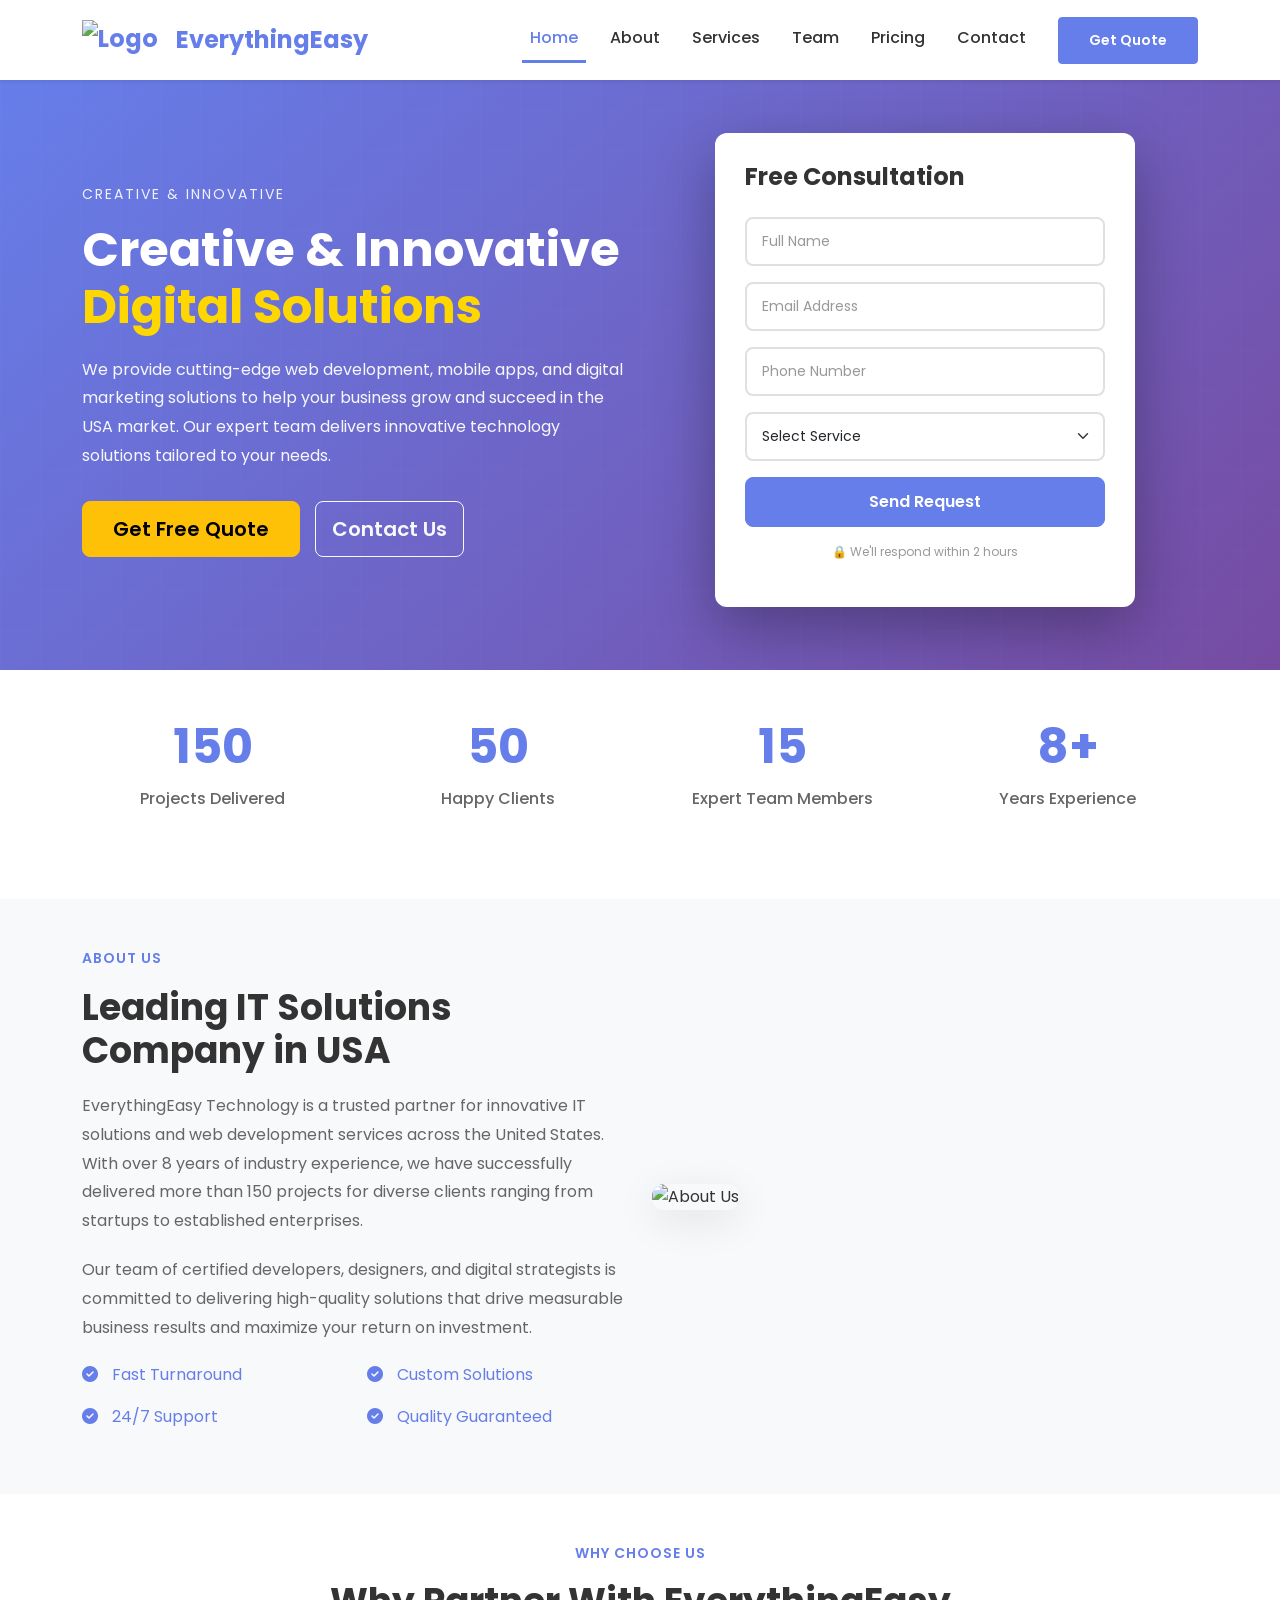
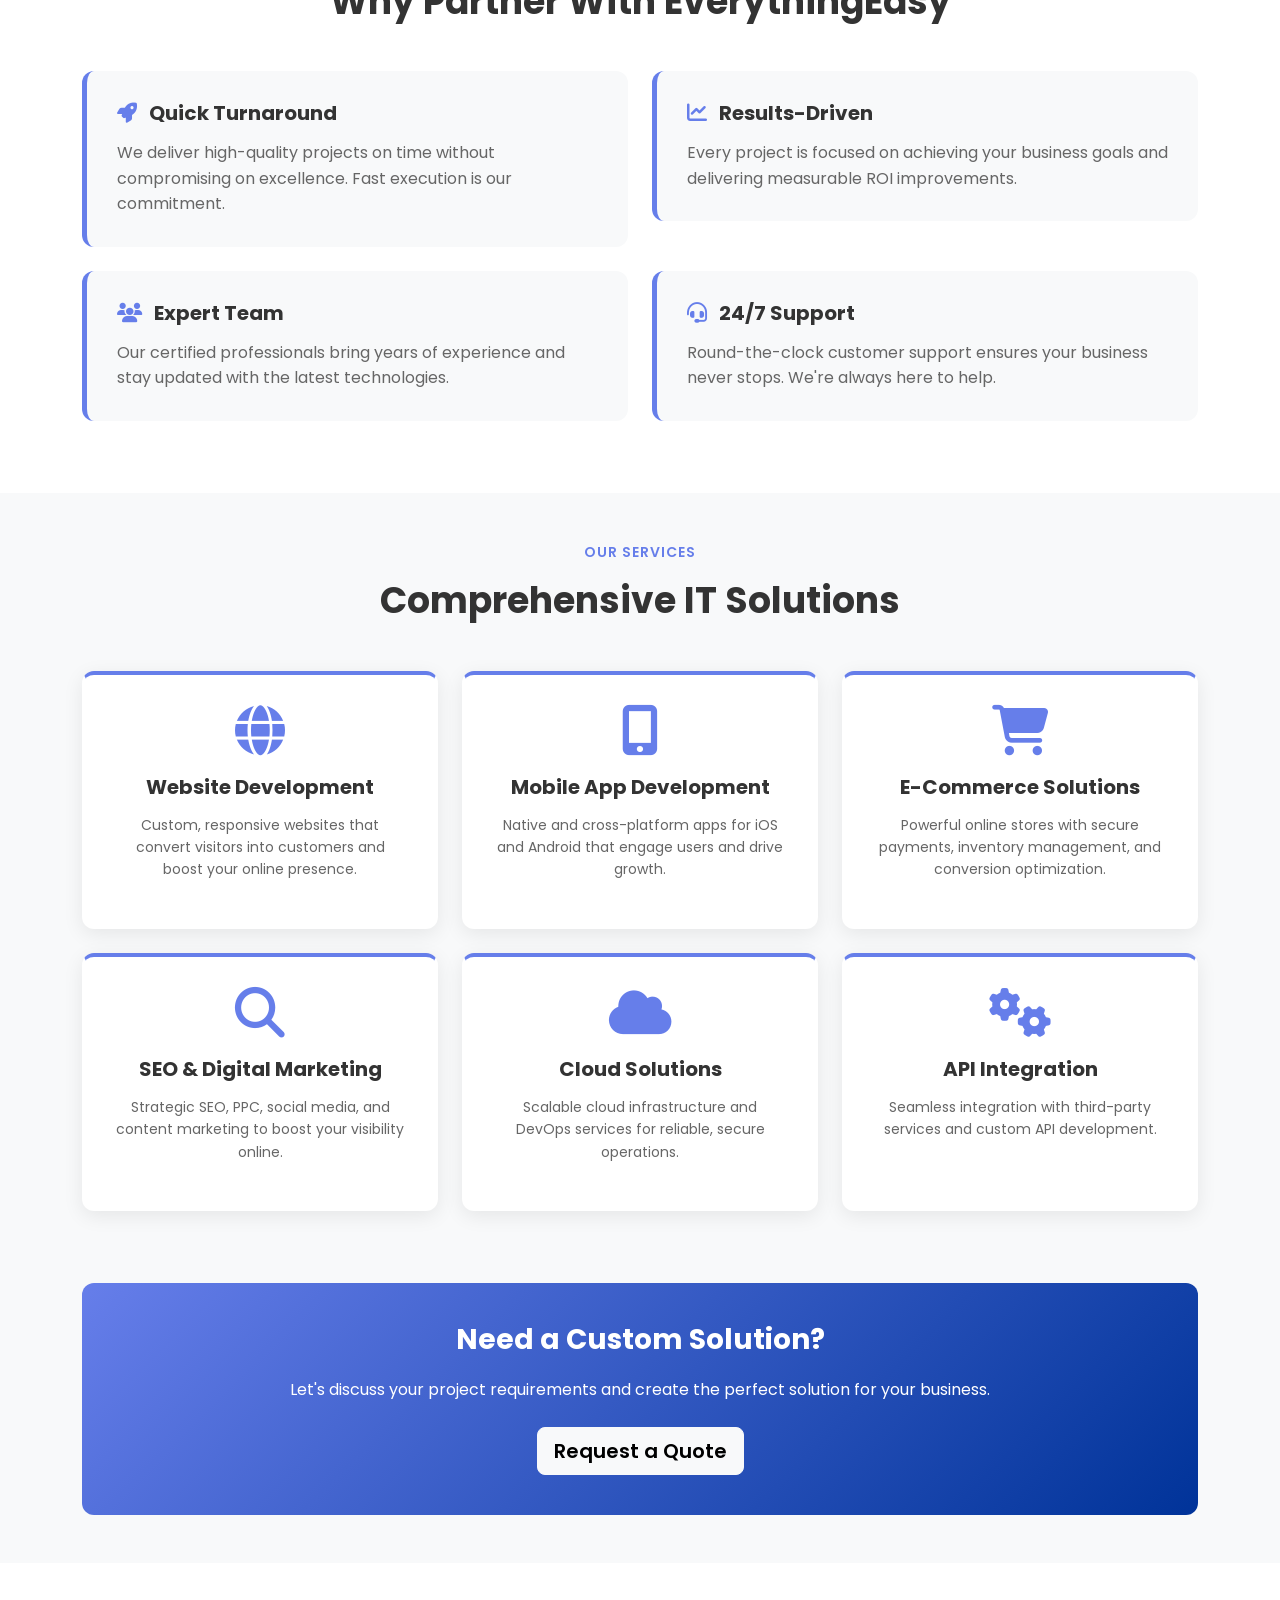
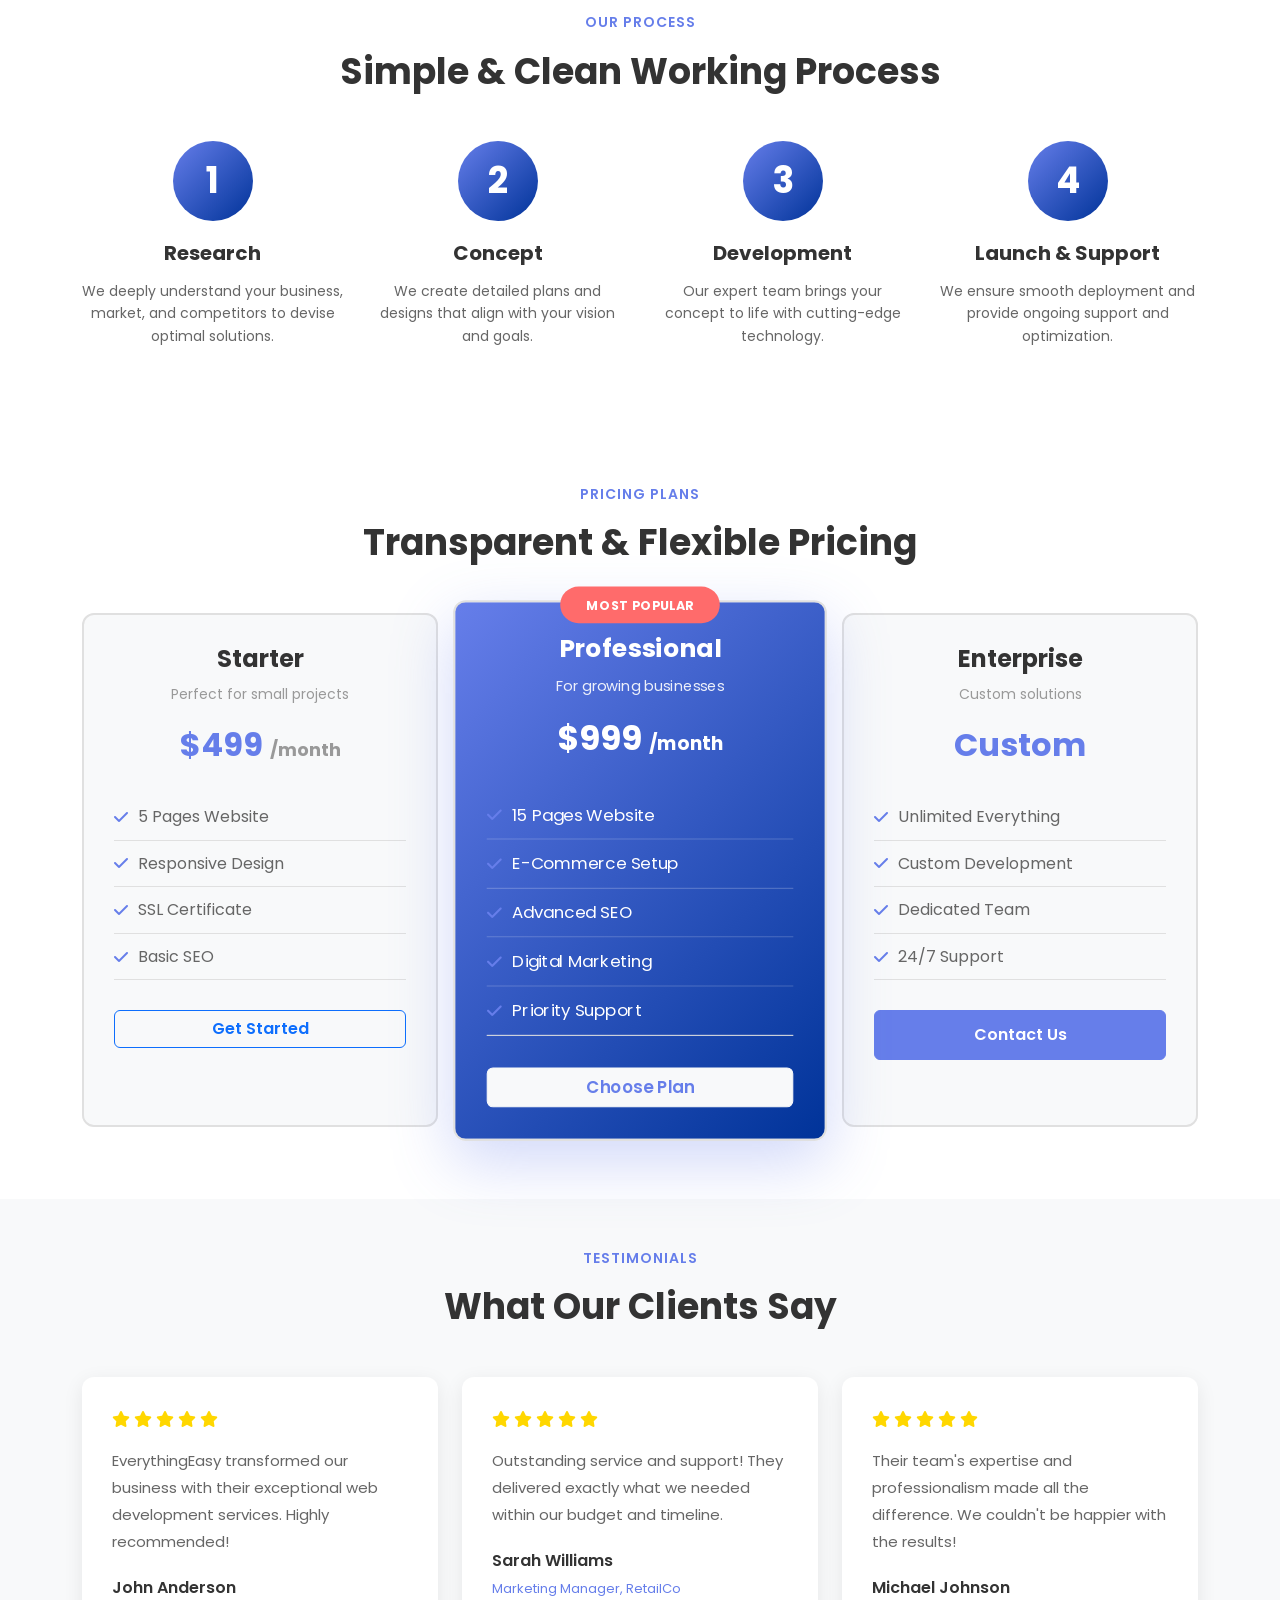
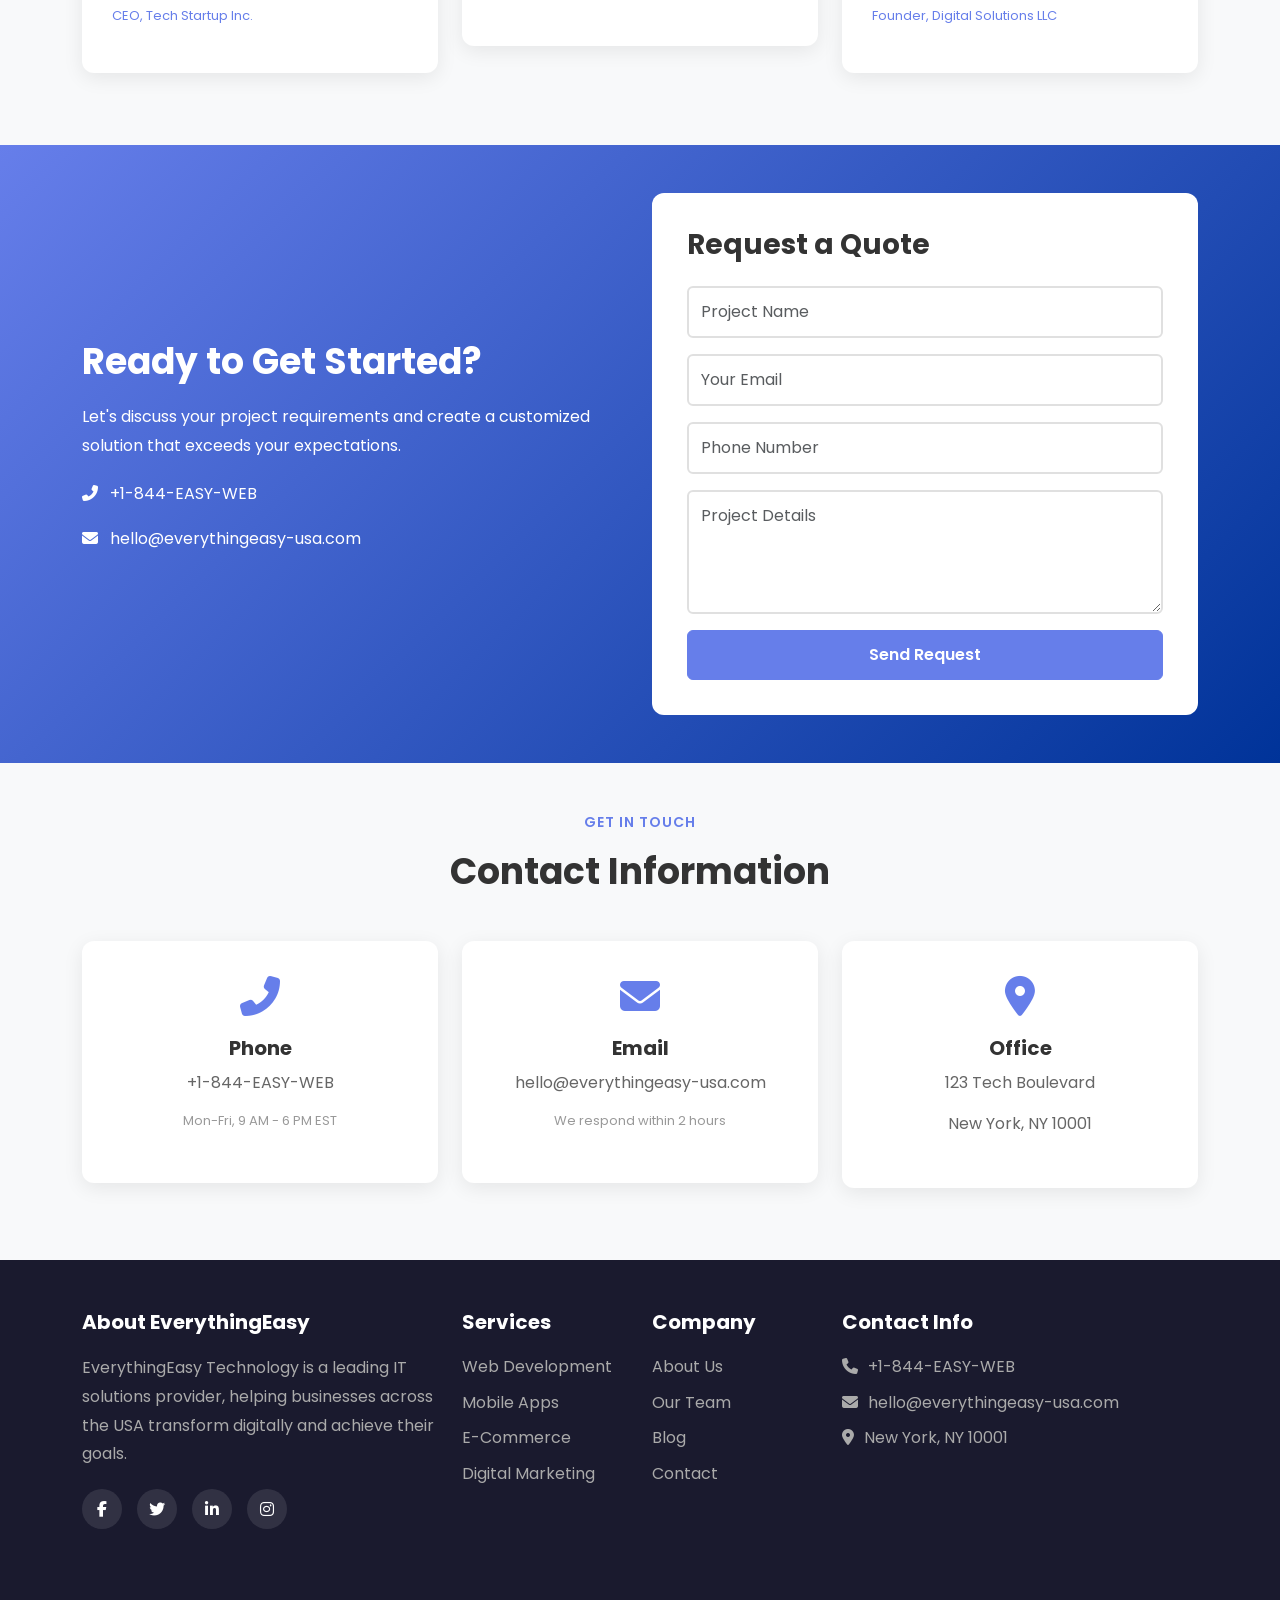
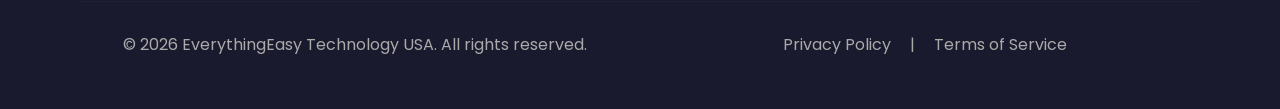
==== index.html @ b7b468cf "first" ====
<!doctype html>
<html lang="en">
  <head>
    <meta charset="UTF-8" />
    <meta
      name="viewport"
      content="width=device-width, initial-scale=1.0, maximum-scale=5.0, user-scalable=yes"
    />
    <meta name="mobile-web-app-capable" content="yes" />
    <meta name="apple-mobile-web-app-capable" content="yes" />
    <meta name="apple-mobile-web-app-status-bar-style" content="default" />
    <meta name="theme-color" content="#667eea" />
    <title>EverythingEasy - Professional IT Solutions USA</title>
    <link
      href="https://cdnjs.cloudflare.com/ajax/libs/bootstrap/5.3.2/css/bootstrap.min.css"
      rel="stylesheet"
    />
    <link
      href="https://cdnjs.cloudflare.com/ajax/libs/font-awesome/6.4.0/css/all.min.css"
      rel="stylesheet"
    />
    <link
      href="https://fonts.googleapis.com/css2?family=Poppins:wght@300;400;600;700&display=swap"
      rel="stylesheet"
    />
    <link href="css/style.css" rel="stylesheet" />

    <!-- SEO Meta Tags -->
    <meta http-equiv="X-UA-Compatible" content="IE=edge" />
    <meta
      name="description"
      content="EverythingEasy Technology - Professional IT solutions and web development company in USA. Custom websites, mobile apps, e-commerce, and digital marketing services."
    />
    <meta
      name="keywords"
      content="web development USA, IT solutions, website design, digital marketing, ecommerce, mobile app development, software development"
    />
    <meta name="author" content="EverythingEasy Technology USA" />
    <meta name="robots" content="index, follow" />
    <meta name="googlebot" content="index, follow" />
    <link rel="canonical" href="https://everythingeasy-usa.com/" />

    <!-- Favicon -->
    <link
      rel="icon"
      type="image/png"
      href="../everything-easy/images/logo.jpg"
    />
    <link rel="apple-touch-icon" sizes="180x180" href="apple-touch-icon.png" />
    <link rel="manifest" href="site.webmanifest" />
    <meta name="theme-color" content="#667eea" />

    <!-- Open Graph -->
    <meta
      property="og:title"
      content="EverythingEasy – Web Development & IT Solutions Company USA"
    />
    <meta
      property="og:description"
      content="We help US businesses grow with modern websites, mobile apps, and digital marketing services."
    />
    <meta property="og:image" content="../everything-easy/images/logo.jpg" />
    <meta property="og:url" content="https://everythingeasy-usa.com/" />
    <meta property="og:type" content="website" />
    <meta property="og:site_name" content="EverythingEasy USA" />

    <!-- Schema Markup -->
    <script type="application/ld+json">
      {
        "@context": "https://schema.org",
        "@type": "LocalBusiness",
        "name": "EverythingEasy Technology USA",
        "url": "https://everythingeasy-usa.com",
        "telephone": "+1-844-EASY-WEB",
        "address": {
          "@type": "PostalAddress",
          "streetAddress": "123 Tech Boulevard",
          "addressLocality": "New York",
          "addressRegion": "NY",
          "postalCode": "10001",
          "addressCountry": "US"
        }
      }
    </script>

    <style>
      /* Enhanced animations and transitions */
      @keyframes fadeInUp {
        from {
          opacity: 0;
          transform: translateY(30px);
        }
        to {
          opacity: 1;
          transform: translateY(0);
        }
      }

      @keyframes countUp {
        from {
          opacity: 0;
        }
        to {
          opacity: 1;
        }
      }

      .fade-in-up {
        animation: fadeInUp 0.6s ease-out forwards;
      }

      .counter-animate {
        display: inline-block;
        animation: countUp 2s ease-out forwards;
      }

      .service-card:hover {
        transform: translateY(-10px);
        box-shadow: 0 20px 50px rgba(102, 126, 234, 0.2) !important;
      }

      .pricing-card:hover {
        transform: translateY(-10px);
      }

      .team-card:hover img {
        transform: scale(1.05);
      }

      /* Form Styles */
      .consultation-form {
        background: white;
        border-radius: 12px;
        padding: 30px;
        box-shadow: 0 20px 60px rgba(0, 0, 0, 0.3);
        color: #333;
        max-width: 420px;
        width: 100%;
        margin: 0 auto;
      }

      .consultation-form h3 {
        font-weight: 700;
        margin-bottom: 25px;
        font-size: 24px;
        color: #333;
      }

      .consultation-form .form-control,
      .consultation-form .form-select {
        border: 2px solid #e0e0e0;
        padding: 12px 15px;
        font-size: 14px;
        border-radius: 8px;
        transition: all 0.3s ease;
      }

      .consultation-form .form-control:focus,
      .consultation-form .form-select:focus {
        border-color: #667eea;
        box-shadow: 0 0 0 0.2rem rgba(102, 126, 234, 0.15);
      }

      .btn-primary {
        background-color: #667eea !important;
        border-color: #667eea !important;
        color: white !important;
      }

      .btn-primary:hover {
        background-color: #5568d3 !important;
        border-color: #5568d3 !important;
      }

      .navbar-brand.text-primary {
        color: #667eea !important;
      }

      .text-primary {
        color: #667eea !important;
      }

      .consultation-form .form-control::placeholder {
        color: #999;
      }

      .consultation-form button {
        padding: 12px 20px;
        font-weight: 600;
        border-radius: 8px;
        transition: all 0.3s ease;
      }

      .consultation-form button:hover {
        transform: translateY(-2px);
        box-shadow: 0 5px 15px rgba(102, 126, 234, 0.3);
      }

      .consultation-form .form-note {
        text-align: center;
        color: #999;
        font-size: 12px;
        margin-top: 15px;
      }

      /* Mobile responsiveness improvements */
      @media (max-width: 991px) {
        .consultation-form {
          max-width: 100%;
          margin-top: 30px;
        }

        .hero-title {
          font-size: 40px !important;
        }
      }

      @media (max-width: 768px) {
        .hero-wrapper {
          grid-template-columns: 1fr !important;
        }

        .consultation-form {
          padding: 25px;
          margin-top: 30px;
          max-width: 100%;
        }

        .consultation-form h3 {
          font-size: 20px;
          margin-bottom: 20px;
        }

        .hero-title {
          font-size: 32px !important;
        }

        .hero-form-card {
          margin-top: 30px;
        }

        .pricing-popular {
          transform: scale(1) !important;
        }
      }

      @media (max-width: 576px) {
        .consultation-form {
          padding: 20px;
          margin-top: 20px;
          max-width: 100%;
        }

        .consultation-form h3 {
          font-size: 18px;
          margin-bottom: 15px;
        }

        .consultation-form .form-control,
        .consultation-form .form-select {
          padding: 10px 12px;
          font-size: 13px;
        }

        .consultation-form button {
          padding: 10px 15px;
          font-size: 13px;
        }

        .hero-title {
          font-size: 24px !important;
        }

        .stat-item h3 {
          font-size: 32px !important;
        }

        .btn {
          font-size: 13px !important;
          padding: 8px 16px !important;
        }

        .service-card,
        .team-card,
        .testimonial-card {
          margin-bottom: 20px;
        }
      }
    </style>
  </head>

  <body>
    <!-- Navigation -->
    <nav
      class="navbar navbar-expand-lg navbar-light bg-white shadow-sm fixed-top"
      style="backdrop-filter: blur(10px)"
    >
      <div class="container">
        <a
          class="navbar-brand fw-bold text-primary d-flex align-items-center"
          href="/"
        >
          <img
            src="../everything-easy/images/logo.webp"
            alt="Logo"
            style="height: 40px; margin-right: 10px"
          />
          <span>EverythingEasy</span>
        </a>
        <button
          class="navbar-toggler"
          type="button"
          data-bs-toggle="collapse"
          data-bs-target="#navbarNav"
        >
          <span class="navbar-toggler-icon"></span>
        </button>
        <div class="collapse navbar-collapse" id="navbarNav">
          <ul class="navbar-nav ms-auto">
            <li class="nav-item">
              <a class="nav-link active" href="#home">Home</a>
            </li>
            <li class="nav-item">
              <a class="nav-link" href="#about">About</a>
            </li>
            <li class="nav-item">
              <a class="nav-link" href="#services">Services</a>
            </li>
            <li class="nav-item"><a class="nav-link" href="#team">Team</a></li>
            <li class="nav-item">
              <a class="nav-link" href="#pricing">Pricing</a>
            </li>
            <li class="nav-item">
              <a class="nav-link" href="#contact">Contact</a>
            </li>
            <li class="nav-item">
              <a class="btn btn-primary btn-sm ms-3" href="#quote">Get Quote</a>
            </li>
          </ul>
        </div>
      </div>
    </nav>

    <main style="margin-top: 70px">
      <!-- Hero Section -->
      <section
        id="home"
        class="py-5"
        style="
          background: linear-gradient(135deg, #667eea 0%, #764ba2 100%);
          color: white;
          min-height: 600px;
          display: flex;
          align-items: center;
          position: relative;
          overflow: hidden;
        "
      >
        <div
          style="
            position: absolute;
            top: 0;
            left: 0;
            width: 100%;
            height: 100%;
            background: url(&quot;data:image/svg+xml,<svg xmlns=%22http://www.w3.org/2000/svg%22 viewBox=%220 0 1200 600%22><defs><pattern id=%22grid%22 width=%2240%22 height=%2240%22 patternUnits=%22userSpaceOnUse%22><path d=%22M 40 0 L 0 0 0 40%22 fill=%22none%22 stroke=%22rgba(255,255,255,0.05)%22 stroke-width=%221%22/></pattern></defs><rect width=%221200%22 height=%22600%22 fill=%22url(%23grid)%22/></svg>&quot;);
            opacity: 0.5;
          "
        ></div>

        <div class="container" style="position: relative; z-index: 2">
          <div class="row align-items-center">
            <div class="col-lg-6 mb-4 mb-lg-0">
              <p
                style="
                  font-size: 14px;
                  text-transform: uppercase;
                  letter-spacing: 2px;
                  margin-bottom: 15px;
                  opacity: 0.9;
                "
              >
                Creative & Innovative
              </p>
              <h1
                style="
                  font-size: 48px;
                  font-weight: 700;
                  line-height: 1.2;
                  margin-bottom: 20px;
                "
              >
                Creative & Innovative
                <span style="color: #ffd700; display: block"
                  >Digital Solutions</span
                >
              </h1>
              <p
                style="
                  font-size: 16px;
                  line-height: 1.8;
                  margin-bottom: 30px;
                  opacity: 0.95;
                "
              >
                We provide cutting-edge web development, mobile apps, and
                digital marketing solutions to help your business grow and
                succeed in the USA market. Our expert team delivers innovative
                technology solutions tailored to your needs.
              </p>
              <div style="display: flex; gap: 15px; flex-wrap: wrap">
                <button class="btn btn-warning btn-lg" style="font-weight: 600">
                  Get Free Quote
                </button>
                <button
                  class="btn btn-outline-light btn-lg"
                  style="font-weight: 600"
                >
                  Contact Us
                </button>
              </div>
            </div>
            <div class="col-lg-6">
              <div class="consultation-form">
                <h3>Free Consultation</h3>
                <form id="heroQuoteForm">
                  <input
                    type="text"
                    placeholder="Full Name"
                    class="form-control mb-3"
                    required
                  />
                  <input
                    type="email"
                    placeholder="Email Address"
                    class="form-control mb-3"
                    required
                  />
                  <input
                    type="tel"
                    placeholder="Phone Number"
                    class="form-control mb-3"
                  />
                  <select class="form-select mb-3" required>
                    <option value="">Select Service</option>
                    <option value="web">Website Development</option>
                    <option value="app">Mobile App</option>
                    <option value="ecom">E-Commerce</option>
                    <option value="marketing">Digital Marketing</option>
                    <option value="other">Other</option>
                  </select>
                  <button type="submit" class="btn btn-primary w-100">
                    Send Request
                  </button>
                </form>
                <p class="form-note">🔒 We'll respond within 2 hours</p>
              </div>
            </div>
          </div>
        </div>
      </section>

      <!-- Stats Section -->
      <section
        class="py-5"
        style="background: white; box-shadow: 0 -10px 30px rgba(0, 0, 0, 0.05)"
      >
        <div class="container">
          <div class="row text-center">
            <div class="col-md-3 col-sm-6 mb-4">
              <h2
                class="counter"
                style="
                  font-size: 48px;
                  font-weight: 700;
                  color: #667eea;
                  margin-bottom: 10px;
                "
                data-target="150"
              >
                0
              </h2>
              <p style="color: #666; font-size: 16px; font-weight: 500">
                Projects Delivered
              </p>
            </div>
            <div class="col-md-3 col-sm-6 mb-4">
              <h2
                class="counter"
                style="
                  font-size: 48px;
                  font-weight: 700;
                  color: #667eea;
                  margin-bottom: 10px;
                "
                data-target="50"
              >
                0
              </h2>
              <p style="color: #666; font-size: 16px; font-weight: 500">
                Happy Clients
              </p>
            </div>
            <div class="col-md-3 col-sm-6 mb-4">
              <h2
                class="counter"
                style="
                  font-size: 48px;
                  font-weight: 700;
                  color: #667eea;
                  margin-bottom: 10px;
                "
                data-target="15"
              >
                0
              </h2>
              <p style="color: #666; font-size: 16px; font-weight: 500">
                Expert Team Members
              </p>
            </div>
            <div class="col-md-3 col-sm-6 mb-4">
              <h2
                style="
                  font-size: 48px;
                  font-weight: 700;
                  color: #667eea;
                  margin-bottom: 10px;
                "
              >
                8+
              </h2>
              <p style="color: #666; font-size: 16px; font-weight: 500">
                Years Experience
              </p>
            </div>
          </div>
        </div>
      </section>

      <!-- About Section -->
      <section id="about" class="py-5" style="background: #f8f9fa">
        <div class="container">
          <div class="row align-items-center">
            <div class="col-lg-6 mb-4 mb-lg-0">
              <p
                style="
                  color: #667eea;
                  font-weight: 600;
                  font-size: 14px;
                  text-transform: uppercase;
                  letter-spacing: 1px;
                "
              >
                About Us
              </p>
              <h2
                style="
                  font-size: 36px;
                  font-weight: 700;
                  margin-bottom: 20px;
                  color: #333;
                "
              >
                Leading IT Solutions Company in USA
              </h2>
              <p
                style="
                  color: #666;
                  font-size: 16px;
                  line-height: 1.8;
                  margin-bottom: 20px;
                "
              >
                EverythingEasy Technology is a trusted partner for innovative IT
                solutions and web development services across the United States.
                With over 8 years of industry experience, we have successfully
                delivered more than 150 projects for diverse clients ranging
                from startups to established enterprises.
              </p>
              <p
                style="
                  color: #666;
                  font-size: 16px;
                  line-height: 1.8;
                  margin-bottom: 20px;
                "
              >
                Our team of certified developers, designers, and digital
                strategists is committed to delivering high-quality solutions
                that drive measurable business results and maximize your return
                on investment.
              </p>
              <div class="row">
                <div class="col-sm-6 mb-3">
                  <p style="color: #667eea; margin-bottom: 0">
                    <i
                      class="fas fa-check-circle"
                      style="margin-right: 10px"
                    ></i>
                    Fast Turnaround
                  </p>
                </div>
                <div class="col-sm-6 mb-3">
                  <p style="color: #667eea; margin-bottom: 0">
                    <i
                      class="fas fa-check-circle"
                      style="margin-right: 10px"
                    ></i>
                    Custom Solutions
                  </p>
                </div>
                <div class="col-sm-6 mb-3">
                  <p style="color: #667eea; margin-bottom: 0">
                    <i
                      class="fas fa-check-circle"
                      style="margin-right: 10px"
                    ></i>
                    24/7 Support
                  </p>
                </div>
                <div class="col-sm-6 mb-3">
                  <p style="color: #667eea; margin-bottom: 0">
                    <i
                      class="fas fa-check-circle"
                      style="margin-right: 10px"
                    ></i>
                    Quality Guaranteed
                  </p>
                </div>
              </div>
            </div>
            <div class="col-lg-6">
              <img
                src="../everything-easy/images/website_development.webp"
                alt="About Us"
                style="
                  width: 100%;
                  border-radius: 12px;
                  box-shadow: 0 10px 40px rgba(0, 0, 0, 0.1);
                "
              />
            </div>
          </div>
        </div>
      </section>

      <!-- Why Choose Us -->
      <section class="py-5" style="background: white">
        <div class="container">
          <div class="text-center mb-5">
            <p
              style="
                color: #667eea;
                font-weight: 600;
                font-size: 14px;
                text-transform: uppercase;
                letter-spacing: 1px;
              "
            >
              Why Choose Us
            </p>
            <h2 style="font-size: 36px; font-weight: 700; color: #333">
              Why Partner With EverythingEasy
            </h2>
          </div>
          <div class="row">
            <div class="col-md-6 mb-4">
              <div
                style="
                  padding: 30px;
                  background: #f8f9fa;
                  border-radius: 12px;
                  border-left: 5px solid #667eea;
                "
              >
                <h5 style="font-weight: 700; color: #333; margin-bottom: 15px">
                  <i
                    class="fas fa-rocket"
                    style="color: #667eea; margin-right: 12px"
                  ></i
                  >Quick Turnaround
                </h5>
                <p style="color: #666; margin-bottom: 0">
                  We deliver high-quality projects on time without compromising
                  on excellence. Fast execution is our commitment.
                </p>
              </div>
            </div>
            <div class="col-md-6 mb-4">
              <div
                style="
                  padding: 30px;
                  background: #f8f9fa;
                  border-radius: 12px;
                  border-left: 5px solid #667eea;
                "
              >
                <h5 style="font-weight: 700; color: #333; margin-bottom: 15px">
                  <i
                    class="fas fa-chart-line"
                    style="color: #667eea; margin-right: 12px"
                  ></i
                  >Results-Driven
                </h5>
                <p style="color: #666; margin-bottom: 0">
                  Every project is focused on achieving your business goals and
                  delivering measurable ROI improvements.
                </p>
              </div>
            </div>
            <div class="col-md-6 mb-4">
              <div
                style="
                  padding: 30px;
                  background: #f8f9fa;
                  border-radius: 12px;
                  border-left: 5px solid #667eea;
                "
              >
                <h5 style="font-weight: 700; color: #333; margin-bottom: 15px">
                  <i
                    class="fas fa-users"
                    style="color: #667eea; margin-right: 12px"
                  ></i
                  >Expert Team
                </h5>
                <p style="color: #666; margin-bottom: 0">
                  Our certified professionals bring years of experience and stay
                  updated with the latest technologies.
                </p>
              </div>
            </div>
            <div class="col-md-6 mb-4">
              <div
                style="
                  padding: 30px;
                  background: #f8f9fa;
                  border-radius: 12px;
                  border-left: 5px solid #667eea;
                "
              >
                <h5 style="font-weight: 700; color: #333; margin-bottom: 15px">
                  <i
                    class="fas fa-headset"
                    style="color: #667eea; margin-right: 12px"
                  ></i
                  >24/7 Support
                </h5>
                <p style="color: #666; margin-bottom: 0">
                  Round-the-clock customer support ensures your business never
                  stops. We're always here to help.
                </p>
              </div>
            </div>
          </div>
        </div>
      </section>

      <!-- Services Section -->
      <section id="services" class="py-5" style="background: #f8f9fa">
        <div class="container">
          <div class="text-center mb-5">
            <p
              style="
                color: #667eea;
                font-weight: 600;
                font-size: 14px;
                text-transform: uppercase;
                letter-spacing: 1px;
              "
            >
              Our Services
            </p>
            <h2 style="font-size: 36px; font-weight: 700; color: #333">
              Comprehensive IT Solutions
            </h2>
          </div>
          <div class="row">
            <div class="col-lg-4 col-md-6 mb-4">
              <div
                class="service-card"
                style="
                  background: white;
                  padding: 30px;
                  border-radius: 12px;
                  text-align: center;
                  box-shadow: 0 5px 20px rgba(0, 0, 0, 0.08);
                  border-top: 4px solid #667eea;
                  transition: all 0.3s;
                "
              >
                <i
                  class="fas fa-globe"
                  style="
                    font-size: 50px;
                    color: #667eea;
                    margin-bottom: 20px;
                    display: block;
                  "
                ></i>
                <h5 style="font-weight: 700; color: #333; margin-bottom: 15px">
                  Website Development
                </h5>
                <p style="color: #666; font-size: 14px">
                  Custom, responsive websites that convert visitors into
                  customers and boost your online presence.
                </p>
              </div>
            </div>
            <div class="col-lg-4 col-md-6 mb-4">
              <div
                class="service-card"
                style="
                  background: white;
                  padding: 30px;
                  border-radius: 12px;
                  text-align: center;
                  box-shadow: 0 5px 20px rgba(0, 0, 0, 0.08);
                  border-top: 4px solid #667eea;
                  transition: all 0.3s;
                "
              >
                <i
                  class="fas fa-mobile-alt"
                  style="
                    font-size: 50px;
                    color: #667eea;
                    margin-bottom: 20px;
                    display: block;
                  "
                ></i>
                <h5 style="font-weight: 700; color: #333; margin-bottom: 15px">
                  Mobile App Development
                </h5>
                <p style="color: #666; font-size: 14px">
                  Native and cross-platform apps for iOS and Android that engage
                  users and drive growth.
                </p>
              </div>
            </div>
            <div class="col-lg-4 col-md-6 mb-4">
              <div
                class="service-card"
                style="
                  background: white;
                  padding: 30px;
                  border-radius: 12px;
                  text-align: center;
                  box-shadow: 0 5px 20px rgba(0, 0, 0, 0.08);
                  border-top: 4px solid #667eea;
                  transition: all 0.3s;
                "
              >
                <i
                  class="fas fa-shopping-cart"
                  style="
                    font-size: 50px;
                    color: #667eea;
                    margin-bottom: 20px;
                    display: block;
                  "
                ></i>
                <h5 style="font-weight: 700; color: #333; margin-bottom: 15px">
                  E-Commerce Solutions
                </h5>
                <p style="color: #666; font-size: 14px">
                  Powerful online stores with secure payments, inventory
                  management, and conversion optimization.
                </p>
              </div>
            </div>
            <div class="col-lg-4 col-md-6 mb-4">
              <div
                class="service-card"
                style="
                  background: white;
                  padding: 30px;
                  border-radius: 12px;
                  text-align: center;
                  box-shadow: 0 5px 20px rgba(0, 0, 0, 0.08);
                  border-top: 4px solid #667eea;
                  transition: all 0.3s;
                "
              >
                <i
                  class="fas fa-search"
                  style="
                    font-size: 50px;
                    color: #667eea;
                    margin-bottom: 20px;
                    display: block;
                  "
                ></i>
                <h5 style="font-weight: 700; color: #333; margin-bottom: 15px">
                  SEO & Digital Marketing
                </h5>
                <p style="color: #666; font-size: 14px">
                  Strategic SEO, PPC, social media, and content marketing to
                  boost your visibility online.
                </p>
              </div>
            </div>
            <div class="col-lg-4 col-md-6 mb-4">
              <div
                class="service-card"
                style="
                  background: white;
                  padding: 30px;
                  border-radius: 12px;
                  text-align: center;
                  box-shadow: 0 5px 20px rgba(0, 0, 0, 0.08);
                  border-top: 4px solid #667eea;
                  transition: all 0.3s;
                "
              >
                <i
                  class="fas fa-cloud"
                  style="
                    font-size: 50px;
                    color: #667eea;
                    margin-bottom: 20px;
                    display: block;
                  "
                ></i>
                <h5 style="font-weight: 700; color: #333; margin-bottom: 15px">
                  Cloud Solutions
                </h5>
                <p style="color: #666; font-size: 14px">
                  Scalable cloud infrastructure and DevOps services for
                  reliable, secure operations.
                </p>
              </div>
            </div>
            <div class="col-lg-4 col-md-6 mb-4">
              <div
                class="service-card"
                style="
                  background: white;
                  padding: 30px;
                  border-radius: 12px;
                  text-align: center;
                  box-shadow: 0 5px 20px rgba(0, 0, 0, 0.08);
                  border-top: 4px solid #667eea;
                  transition: all 0.3s;
                "
              >
                <i
                  class="fas fa-cogs"
                  style="
                    font-size: 50px;
                    color: #667eea;
                    margin-bottom: 20px;
                    display: block;
                  "
                ></i>
                <h5 style="font-weight: 700; color: #333; margin-bottom: 15px">
                  API Integration
                </h5>
                <p style="color: #666; font-size: 14px">
                  Seamless integration with third-party services and custom API
                  development.
                </p>
              </div>
            </div>
          </div>

          <!-- CTA Box -->
          <div class="text-center mt-5">
            <div
              style="
                background: linear-gradient(135deg, #667eea 0%, #003399 100%);
                color: white;
                padding: 40px;
                border-radius: 12px;
              "
            >
              <h3 style="font-weight: 700; margin-bottom: 20px">
                Need a Custom Solution?
              </h3>
              <p style="font-size: 16px; margin-bottom: 25px">
                Let's discuss your project requirements and create the perfect
                solution for your business.
              </p>
              <a
                href="#quote"
                class="btn btn-light btn-lg"
                style="font-weight: 600"
                >Request a Quote</a
              >
            </div>
          </div>
        </div>
      </section>

      <!-- Process Section -->
      <section class="py-5" style="background: white">
        <div class="container">
          <div class="text-center mb-5">
            <p
              style="
                color: #667eea;
                font-weight: 600;
                font-size: 14px;
                text-transform: uppercase;
                letter-spacing: 1px;
              "
            >
              Our Process
            </p>
            <h2 style="font-size: 36px; font-weight: 700; color: #333">
              Simple & Clean Working Process
            </h2>
          </div>
          <div class="row">
            <div class="col-lg-3 col-md-6 mb-4">
              <div style="text-align: center">
                <div
                  style="
                    width: 80px;
                    height: 80px;
                    background: linear-gradient(
                      135deg,
                      #667eea 0%,
                      #003399 100%
                    );
                    color: white;
                    font-size: 36px;
                    font-weight: 700;
                    display: flex;
                    align-items: center;
                    justify-content: center;
                    border-radius: 50%;
                    margin: 0 auto 20px;
                  "
                >
                  1
                </div>
                <h5 style="font-weight: 700; color: #333; margin-bottom: 15px">
                  Research
                </h5>
                <p style="color: #666; font-size: 14px">
                  We deeply understand your business, market, and competitors to
                  devise optimal solutions.
                </p>
              </div>
            </div>
            <div class="col-lg-3 col-md-6 mb-4">
              <div style="text-align: center">
                <div
                  style="
                    width: 80px;
                    height: 80px;
                    background: linear-gradient(
                      135deg,
                      #667eea 0%,
                      #003399 100%
                    );
                    color: white;
                    font-size: 36px;
                    font-weight: 700;
                    display: flex;
                    align-items: center;
                    justify-content: center;
                    border-radius: 50%;
                    margin: 0 auto 20px;
                  "
                >
                  2
                </div>
                <h5 style="font-weight: 700; color: #333; margin-bottom: 15px">
                  Concept
                </h5>
                <p style="color: #666; font-size: 14px">
                  We create detailed plans and designs that align with your
                  vision and goals.
                </p>
              </div>
            </div>
            <div class="col-lg-3 col-md-6 mb-4">
              <div style="text-align: center">
                <div
                  style="
                    width: 80px;
                    height: 80px;
                    background: linear-gradient(
                      135deg,
                      #667eea 0%,
                      #003399 100%
                    );
                    color: white;
                    font-size: 36px;
                    font-weight: 700;
                    display: flex;
                    align-items: center;
                    justify-content: center;
                    border-radius: 50%;
                    margin: 0 auto 20px;
                  "
                >
                  3
                </div>
                <h5 style="font-weight: 700; color: #333; margin-bottom: 15px">
                  Development
                </h5>
                <p style="color: #666; font-size: 14px">
                  Our expert team brings your concept to life with cutting-edge
                  technology.
                </p>
              </div>
            </div>
            <div class="col-lg-3 col-md-6 mb-4">
              <div style="text-align: center">
                <div
                  style="
                    width: 80px;
                    height: 80px;
                    background: linear-gradient(
                      135deg,
                      #667eea 0%,
                      #003399 100%
                    );
                    color: white;
                    font-size: 36px;
                    font-weight: 700;
                    display: flex;
                    align-items: center;
                    justify-content: center;
                    border-radius: 50%;
                    margin: 0 auto 20px;
                  "
                >
                  4
                </div>
                <h5 style="font-weight: 700; color: #333; margin-bottom: 15px">
                  Launch & Support
                </h5>
                <p style="color: #666; font-size: 14px">
                  We ensure smooth deployment and provide ongoing support and
                  optimization.
                </p>
              </div>
            </div>
          </div>
        </div>
      </section>

      <!-- Pricing Section -->
      <section id="pricing" class="py-5" style="background: white">
        <div class="container">
          <div class="text-center mb-5">
            <p
              style="
                color: #667eea;
                font-weight: 600;
                font-size: 14px;
                text-transform: uppercase;
                letter-spacing: 1px;
              "
            >
              Pricing Plans
            </p>
            <h2 style="font-size: 36px; font-weight: 700; color: #333">
              Transparent & Flexible Pricing
            </h2>
          </div>
          <div class="row justify-content-center">
            <!-- Starter -->
            <div class="col-lg-4 col-md-6 mb-4">
              <div
                class="pricing-card"
                style="
                  background: #f8f9fa;
                  border: 2px solid #e0e0e0;
                  border-radius: 12px;
                  padding: 30px;
                  text-align: center;
                  height: 100%;
                  transition: all 0.3s;
                "
              >
                <h4 style="font-weight: 700; color: #333; margin-bottom: 10px">
                  Starter
                </h4>
                <p style="color: #999; font-size: 14px; margin-bottom: 20px">
                  Perfect for small projects
                </p>
                <h2
                  style="color: #667eea; font-weight: 700; margin-bottom: 10px"
                >
                  $499 <span style="font-size: 18px; color: #999">/month</span>
                </h2>
                <ul
                  style="
                    list-style: none;
                    padding: 0;
                    margin: 30px 0;
                    text-align: left;
                  "
                >
                  <li
                    style="
                      padding: 10px 0;
                      border-bottom: 1px solid #e0e0e0;
                      color: #666;
                    "
                  >
                    <i
                      class="fas fa-check"
                      style="color: #667eea; margin-right: 10px"
                    ></i
                    >5 Pages Website
                  </li>
                  <li
                    style="
                      padding: 10px 0;
                      border-bottom: 1px solid #e0e0e0;
                      color: #666;
                    "
                  >
                    <i
                      class="fas fa-check"
                      style="color: #667eea; margin-right: 10px"
                    ></i
                    >Responsive Design
                  </li>
                  <li
                    style="
                      padding: 10px 0;
                      border-bottom: 1px solid #e0e0e0;
                      color: #666;
                    "
                  >
                    <i
                      class="fas fa-check"
                      style="color: #667eea; margin-right: 10px"
                    ></i
                    >SSL Certificate
                  </li>
                  <li style="padding: 10px 0; color: #666">
                    <i
                      class="fas fa-check"
                      style="color: #667eea; margin-right: 10px"
                    ></i
                    >Basic SEO
                  </li>
                </ul>
                <button
                  class="btn btn-outline-primary w-100"
                  style="font-weight: 600"
                >
                  Get Started
                </button>
              </div>
            </div>

            <!-- Professional (Popular) -->
            <div class="col-lg-4 col-md-6 mb-4">
              <div
                class="pricing-card"
                style="
                  background: linear-gradient(135deg, #667eea 0%, #003399 100%);
                  color: white;
                  border-radius: 12px;
                  padding: 30px;
                  text-align: center;
                  height: 100%;
                  transform: scale(1.05);
                  box-shadow: 0 20px 60px rgba(102, 126, 234, 0.3);
                  position: relative;
                  transition: all 0.3s;
                "
              >
                <span
                  style="
                    position: absolute;
                    top: -15px;
                    left: 50%;
                    transform: translateX(-50%);
                    background: #ff6b6b;
                    padding: 8px 25px;
                    border-radius: 20px;
                    font-size: 12px;
                    font-weight: 700;
                    white-space: nowrap;
                  "
                  >MOST POPULAR</span
                >
                <h4 style="font-weight: 700; margin-bottom: 10px">
                  Professional
                </h4>
                <p style="opacity: 0.9; font-size: 14px; margin-bottom: 20px">
                  For growing businesses
                </p>
                <h2 style="font-weight: 700; margin-bottom: 10px">
                  $999 <span style="font-size: 18px">/month</span>
                </h2>
                <ul
                  style="
                    list-style: none;
                    padding: 0;
                    margin: 30px 0;
                    text-align: left;
                  "
                >
                  <li
                    style="
                      padding: 10px 0;
                      border-bottom: 1px solid rgba(255, 255, 255, 0.2);
                    "
                  >
                    <i class="fas fa-check" style="margin-right: 10px"></i>15
                    Pages Website
                  </li>
                  <li
                    style="
                      padding: 10px 0;
                      border-bottom: 1px solid rgba(255, 255, 255, 0.2);
                    "
                  >
                    <i class="fas fa-check" style="margin-right: 10px"></i
                    >E-Commerce Setup
                  </li>
                  <li
                    style="
                      padding: 10px 0;
                      border-bottom: 1px solid rgba(255, 255, 255, 0.2);
                    "
                  >
                    <i class="fas fa-check" style="margin-right: 10px"></i
                    >Advanced SEO
                  </li>
                  <li
                    style="
                      padding: 10px 0;
                      border-bottom: 1px solid rgba(255, 255, 255, 0.2);
                    "
                  >
                    <i class="fas fa-check" style="margin-right: 10px"></i
                    >Digital Marketing
                  </li>
                  <li style="padding: 10px 0">
                    <i class="fas fa-check" style="margin-right: 10px"></i
                    >Priority Support
                  </li>
                </ul>
                <button
                  class="btn btn-light w-100"
                  style="font-weight: 600; color: #667eea"
                >
                  Choose Plan
                </button>
              </div>
            </div>

            <!-- Enterprise -->
            <div class="col-lg-4 col-md-6 mb-4">
              <div
                class="pricing-card"
                style="
                  background: #f8f9fa;
                  border: 2px solid #e0e0e0;
                  border-radius: 12px;
                  padding: 30px;
                  text-align: center;
                  height: 100%;
                  transition: all 0.3s;
                "
              >
                <h4 style="font-weight: 700; color: #333; margin-bottom: 10px">
                  Enterprise
                </h4>
                <p style="color: #999; font-size: 14px; margin-bottom: 20px">
                  Custom solutions
                </p>
                <h2
                  style="color: #667eea; font-weight: 700; margin-bottom: 10px"
                >
                  Custom
                </h2>
                <ul
                  style="
                    list-style: none;
                    padding: 0;
                    margin: 30px 0;
                    text-align: left;
                  "
                >
                  <li
                    style="
                      padding: 10px 0;
                      border-bottom: 1px solid #e0e0e0;
                      color: #666;
                    "
                  >
                    <i
                      class="fas fa-check"
                      style="color: #667eea; margin-right: 10px"
                    ></i
                    >Unlimited Everything
                  </li>
                  <li
                    style="
                      padding: 10px 0;
                      border-bottom: 1px solid #e0e0e0;
                      color: #666;
                    "
                  >
                    <i
                      class="fas fa-check"
                      style="color: #667eea; margin-right: 10px"
                    ></i
                    >Custom Development
                  </li>
                  <li
                    style="
                      padding: 10px 0;
                      border-bottom: 1px solid #e0e0e0;
                      color: #666;
                    "
                  >
                    <i
                      class="fas fa-check"
                      style="color: #667eea; margin-right: 10px"
                    ></i
                    >Dedicated Team
                  </li>
                  <li style="padding: 10px 0; color: #666">
                    <i
                      class="fas fa-check"
                      style="color: #667eea; margin-right: 10px"
                    ></i
                    >24/7 Support
                  </li>
                </ul>
                <button class="btn btn-primary w-100" style="font-weight: 600">
                  Contact Us
                </button>
              </div>
            </div>
          </div>
        </div>
      </section>

      <!-- Testimonials Section -->
      <section class="py-5" style="background: #f8f9fa">
        <div class="container">
          <div class="text-center mb-5">
            <p
              style="
                color: #667eea;
                font-weight: 600;
                font-size: 14px;
                text-transform: uppercase;
                letter-spacing: 1px;
              "
            >
              Testimonials
            </p>
            <h2 style="font-size: 36px; font-weight: 700; color: #333">
              What Our Clients Say
            </h2>
          </div>
          <div class="row">
            <div class="col-lg-4 mb-4">
              <div
                class="testimonial-card"
                style="
                  background: white;
                  border-radius: 12px;
                  padding: 30px;
                  box-shadow: 0 5px 20px rgba(0, 0, 0, 0.08);
                "
              >
                <div style="margin-bottom: 15px">
                  <i class="fas fa-star" style="color: #ffd700"></i>
                  <i class="fas fa-star" style="color: #ffd700"></i>
                  <i class="fas fa-star" style="color: #ffd700"></i>
                  <i class="fas fa-star" style="color: #ffd700"></i>
                  <i class="fas fa-star" style="color: #ffd700"></i>
                </div>
                <p
                  style="
                    color: #666;
                    font-size: 15px;
                    line-height: 1.8;
                    margin-bottom: 20px;
                  "
                >
                  EverythingEasy transformed our business with their exceptional
                  web development services. Highly recommended!
                </p>
                <p style="color: #333; font-weight: 600; margin-bottom: 5px">
                  John Anderson
                </p>
                <p style="color: #667eea; font-size: 13px">
                  CEO, Tech Startup Inc.
                </p>
              </div>
            </div>
            <div class="col-lg-4 mb-4">
              <div
                class="testimonial-card"
                style="
                  background: white;
                  border-radius: 12px;
                  padding: 30px;
                  box-shadow: 0 5px 20px rgba(0, 0, 0, 0.08);
                "
              >
                <div style="margin-bottom: 15px">
                  <i class="fas fa-star" style="color: #ffd700"></i>
                  <i class="fas fa-star" style="color: #ffd700"></i>
                  <i class="fas fa-star" style="color: #ffd700"></i>
                  <i class="fas fa-star" style="color: #ffd700"></i>
                  <i class="fas fa-star" style="color: #ffd700"></i>
                </div>
                <p
                  style="
                    color: #666;
                    font-size: 15px;
                    line-height: 1.8;
                    margin-bottom: 20px;
                  "
                >
                  Outstanding service and support! They delivered exactly what
                  we needed within our budget and timeline.
                </p>
                <p style="color: #333; font-weight: 600; margin-bottom: 5px">
                  Sarah Williams
                </p>
                <p style="color: #667eea; font-size: 13px">
                  Marketing Manager, RetailCo
                </p>
              </div>
            </div>
            <div class="col-lg-4 mb-4">
              <div
                class="testimonial-card"
                style="
                  background: white;
                  border-radius: 12px;
                  padding: 30px;
                  box-shadow: 0 5px 20px rgba(0, 0, 0, 0.08);
                "
              >
                <div style="margin-bottom: 15px">
                  <i class="fas fa-star" style="color: #ffd700"></i>
                  <i class="fas fa-star" style="color: #ffd700"></i>
                  <i class="fas fa-star" style="color: #ffd700"></i>
                  <i class="fas fa-star" style="color: #ffd700"></i>
                  <i class="fas fa-star" style="color: #ffd700"></i>
                </div>
                <p
                  style="
                    color: #666;
                    font-size: 15px;
                    line-height: 1.8;
                    margin-bottom: 20px;
                  "
                >
                  Their team's expertise and professionalism made all the
                  difference. We couldn't be happier with the results!
                </p>
                <p style="color: #333; font-weight: 600; margin-bottom: 5px">
                  Michael Johnson
                </p>
                <p style="color: #667eea; font-size: 13px">
                  Founder, Digital Solutions LLC
                </p>
              </div>
            </div>
          </div>
        </div>
      </section>

      <!-- Quote Section -->
      <section
        id="quote"
        class="py-5"
        style="
          background: linear-gradient(135deg, #667eea 0%, #003399 100%);
          color: white;
        "
      >
        <div class="container">
          <div class="row align-items-center">
            <div class="col-lg-6 mb-4 mb-lg-0">
              <h2
                style="font-size: 36px; font-weight: 700; margin-bottom: 20px"
              >
                Ready to Get Started?
              </h2>
              <p style="font-size: 16px; line-height: 1.8; margin-bottom: 20px">
                Let's discuss your project requirements and create a customized
                solution that exceeds your expectations.
              </p>
              <p style="font-size: 16px; margin-bottom: 20px">
                <i class="fas fa-phone-alt" style="margin-right: 12px"></i
                >+1-844-EASY-WEB
              </p>
              <p style="font-size: 16px">
                <i class="fas fa-envelope" style="margin-right: 12px"></i
                >hello@everythingeasy-usa.com
              </p>
            </div>
            <div class="col-lg-6">
              <div
                style="
                  background: white;
                  border-radius: 12px;
                  padding: 35px;
                  color: #333;
                "
              >
                <h3 style="font-weight: 700; margin-bottom: 25px">
                  Request a Quote
                </h3>
                <form id="bottomQuoteForm">
                  <input
                    type="text"
                    placeholder="Project Name"
                    class="form-control mb-3"
                    required
                    style="border: 2px solid #e0e0e0; padding: 12px"
                  />
                  <input
                    type="email"
                    placeholder="Your Email"
                    class="form-control mb-3"
                    required
                    style="border: 2px solid #e0e0e0; padding: 12px"
                  />
                  <input
                    type="tel"
                    placeholder="Phone Number"
                    class="form-control mb-3"
                    style="border: 2px solid #e0e0e0; padding: 12px"
                  />
                  <textarea
                    placeholder="Project Details"
                    rows="4"
                    class="form-control mb-3"
                    style="border: 2px solid #e0e0e0; padding: 12px"
                  ></textarea>
                  <button
                    type="submit"
                    class="btn btn-primary w-100"
                    style="padding: 12px; font-weight: 600"
                  >
                    Send Request
                  </button>
                </form>
              </div>
            </div>
          </div>
        </div>
      </section>

      <!-- Contact Section -->
      <section id="contact" class="py-5" style="background: #f8f9fa">
        <div class="container">
          <div class="text-center mb-5">
            <p
              style="
                color: #667eea;
                font-weight: 600;
                font-size: 14px;
                text-transform: uppercase;
                letter-spacing: 1px;
              "
            >
              Get In Touch
            </p>
            <h2 style="font-size: 36px; font-weight: 700; color: #333">
              Contact Information
            </h2>
          </div>
          <div class="row">
            <div class="col-lg-4 mb-4">
              <div
                style="
                  background: white;
                  padding: 35px;
                  border-radius: 12px;
                  text-align: center;
                  box-shadow: 0 5px 20px rgba(0, 0, 0, 0.08);
                "
              >
                <i
                  class="fas fa-phone-alt"
                  style="
                    font-size: 40px;
                    color: #667eea;
                    margin-bottom: 20px;
                    display: block;
                  "
                ></i>
                <h5 style="font-weight: 700; color: #333; margin-bottom: 10px">
                  Phone
                </h5>
                <p style="color: #666">+1-844-EASY-WEB</p>
                <p style="color: #999; font-size: 13px">
                  Mon-Fri, 9 AM - 6 PM EST
                </p>
              </div>
            </div>
            <div class="col-lg-4 mb-4">
              <div
                style="
                  background: white;
                  padding: 35px;
                  border-radius: 12px;
                  text-align: center;
                  box-shadow: 0 5px 20px rgba(0, 0, 0, 0.08);
                "
              >
                <i
                  class="fas fa-envelope"
                  style="
                    font-size: 40px;
                    color: #667eea;
                    margin-bottom: 20px;
                    display: block;
                  "
                ></i>
                <h5 style="font-weight: 700; color: #333; margin-bottom: 10px">
                  Email
                </h5>
                <p style="color: #666">hello@everythingeasy-usa.com</p>
                <p style="color: #999; font-size: 13px">
                  We respond within 2 hours
                </p>
              </div>
            </div>
            <div class="col-lg-4 mb-4">
              <div
                style="
                  background: white;
                  padding: 35px;
                  border-radius: 12px;
                  text-align: center;
                  box-shadow: 0 5px 20px rgba(0, 0, 0, 0.08);
                "
              >
                <i
                  class="fas fa-map-marker-alt"
                  style="
                    font-size: 40px;
                    color: #667eea;
                    margin-bottom: 20px;
                    display: block;
                  "
                ></i>
                <h5 style="font-weight: 700; color: #333; margin-bottom: 10px">
                  Office
                </h5>
                <p style="color: #666">123 Tech Boulevard</p>
                <p style="color: #666">New York, NY 10001</p>
              </div>
            </div>
          </div>
        </div>
      </section>
    </main>

    <!-- Footer -->
    <footer style="background: #1a1a2e; color: white; padding: 50px 0 20px">
      <div class="container">
        <div class="row mb-5">
          <div class="col-lg-4 mb-4">
            <h5 style="font-weight: 700; margin-bottom: 20px">
              About EverythingEasy
            </h5>
            <p style="color: #aaa; line-height: 1.8; margin-bottom: 20px">
              EverythingEasy Technology is a leading IT solutions provider,
              helping businesses across the USA transform digitally and achieve
              their goals.
            </p>
            <div style="display: flex; gap: 15px">
              <a
                href="#"
                style="
                  color: white;
                  width: 40px;
                  height: 40px;
                  display: flex;
                  align-items: center;
                  justify-content: center;
                  background: rgba(255, 255, 255, 0.1);
                  border-radius: 50%;
                  transition: all 0.3s;
                "
                ><i class="fab fa-facebook-f"></i
              ></a>
              <a
                href="#"
                style="
                  color: white;
                  width: 40px;
                  height: 40px;
                  display: flex;
                  align-items: center;
                  justify-content: center;
                  background: rgba(255, 255, 255, 0.1);
                  border-radius: 50%;
                  transition: all 0.3s;
                "
                ><i class="fab fa-twitter"></i
              ></a>
              <a
                href="#"
                style="
                  color: white;
                  width: 40px;
                  height: 40px;
                  display: flex;
                  align-items: center;
                  justify-content: center;
                  background: rgba(255, 255, 255, 0.1);
                  border-radius: 50%;
                  transition: all 0.3s;
                "
                ><i class="fab fa-linkedin-in"></i
              ></a>
              <a
                href="#"
                style="
                  color: white;
                  width: 40px;
                  height: 40px;
                  display: flex;
                  align-items: center;
                  justify-content: center;
                  background: rgba(255, 255, 255, 0.1);
                  border-radius: 50%;
                  transition: all 0.3s;
                "
                ><i class="fab fa-instagram"></i
              ></a>
            </div>
          </div>
          <div class="col-lg-2 col-md-6 mb-4">
            <h5 style="font-weight: 700; margin-bottom: 20px">Services</h5>
            <ul style="list-style: none; padding: 0">
              <li style="margin-bottom: 10px">
                <a
                  href="#"
                  style="
                    color: #aaa;
                    text-decoration: none;
                    transition: all 0.3s;
                  "
                  >Web Development</a
                >
              </li>
              <li style="margin-bottom: 10px">
                <a
                  href="#"
                  style="
                    color: #aaa;
                    text-decoration: none;
                    transition: all 0.3s;
                  "
                  >Mobile Apps</a
                >
              </li>
              <li style="margin-bottom: 10px">
                <a
                  href="#"
                  style="
                    color: #aaa;
                    text-decoration: none;
                    transition: all 0.3s;
                  "
                  >E-Commerce</a
                >
              </li>
              <li style="margin-bottom: 10px">
                <a
                  href="#"
                  style="
                    color: #aaa;
                    text-decoration: none;
                    transition: all 0.3s;
                  "
                  >Digital Marketing</a
                >
              </li>
            </ul>
          </div>
          <div class="col-lg-2 col-md-6 mb-4">
            <h5 style="font-weight: 700; margin-bottom: 20px">Company</h5>
            <ul style="list-style: none; padding: 0">
              <li style="margin-bottom: 10px">
                <a
                  href="#"
                  style="
                    color: #aaa;
                    text-decoration: none;
                    transition: all 0.3s;
                  "
                  >About Us</a
                >
              </li>
              <li style="margin-bottom: 10px">
                <a
                  href="#"
                  style="
                    color: #aaa;
                    text-decoration: none;
                    transition: all 0.3s;
                  "
                  >Our Team</a
                >
              </li>
              <li style="margin-bottom: 10px">
                <a
                  href="#"
                  style="
                    color: #aaa;
                    text-decoration: none;
                    transition: all 0.3s;
                  "
                  >Blog</a
                >
              </li>
              <li style="margin-bottom: 10px">
                <a
                  href="#"
                  style="
                    color: #aaa;
                    text-decoration: none;
                    transition: all 0.3s;
                  "
                  >Contact</a
                >
              </li>
            </ul>
          </div>
          <div class="col-lg-4 mb-4">
            <h5 style="font-weight: 700; margin-bottom: 20px">Contact Info</h5>
            <p style="color: #aaa; margin-bottom: 10px">
              <i class="fas fa-phone" style="margin-right: 10px"></i
              >+1-844-EASY-WEB
            </p>
            <p style="color: #aaa; margin-bottom: 10px">
              <i class="fas fa-envelope" style="margin-right: 10px"></i
              >hello@everythingeasy-usa.com
            </p>
            <p style="color: #aaa">
              <i class="fas fa-map-marker-alt" style="margin-right: 10px"></i
              >New York, NY 10001
            </p>
          </div>
        </div>
        <hr style="border-color: #333; margin: 30px 0" />
        <div class="row">
          <div
            class="col-md-6"
            style="text-align: center; margin-bottom: 15px; color: #aaa"
          >
            <p>
              &copy; 2026 EverythingEasy Technology USA. All rights reserved.
            </p>
          </div>
          <div class="col-md-6" style="text-align: center; color: #aaa">
            <a
              href="#"
              style="color: #aaa; margin: 0 15px; text-decoration: none"
              >Privacy Policy</a
            >
            |
            <a
              href="#"
              style="color: #aaa; margin: 0 15px; text-decoration: none"
              >Terms of Service</a
            >
          </div>
        </div>
      </div>
    </footer>

    <!-- Scripts -->
    <script src="https://cdnjs.cloudflare.com/ajax/libs/bootstrap/5.3.2/js/bootstrap.bundle.min.js"></script>
    <script>
      // Counter animation
      const counters = document.querySelectorAll(".counter");
      const speed = 200;

      const runCounter = (counter) => {
        const target = +counter.getAttribute("data-target");
        const increment = target / speed;

        const updateCount = () => {
          const count = +counter.innerText;
          if (count < target) {
            counter.innerText = Math.ceil(count + increment);
            setTimeout(updateCount, 10);
          } else {
            counter.innerText = target;
          }
        };

        updateCount();
      };

      const observerOptions = {
        threshold: 0.5,
      };

      const observer = new IntersectionObserver(function (entries) {
        entries.forEach((entry) => {
          if (entry.isIntersecting) {
            runCounter(entry.target);
            observer.unobserve(entry.target);
          }
        });
      }, observerOptions);

      counters.forEach((counter) => observer.observe(counter));

      // Smooth scroll for navigation
      document.querySelectorAll('a[href^="#"]').forEach((anchor) => {
        anchor.addEventListener("click", function (e) {
          e.preventDefault();
          const target = document.querySelector(this.getAttribute("href"));
          if (target) {
            target.scrollIntoView({ behavior: "smooth", block: "start" });
          }
        });
      });

      // Form submission
      document
        .getElementById("heroQuoteForm")
        ?.addEventListener("submit", function (e) {
          e.preventDefault();
          alert("Thank you for your inquiry! We will contact you soon.");
          this.reset();
        });

      document
        .getElementById("bottomQuoteForm")
        ?.addEventListener("submit", function (e) {
          e.preventDefault();
          alert("Thank you for your inquiry! We will contact you soon.");
          this.reset();
        });

      // Navbar scroll effect
      window.addEventListener("scroll", function () {
        const navbar = document.querySelector(".navbar");
        if (window.scrollY > 50) {
          navbar.style.boxShadow = "0 4px 20px rgba(0,0,0,0.15)";
        } else {
          navbar.style.boxShadow = "0 2px 10px rgba(0,0,0,0.1)";
        }
      });
    </script>
  </body>
</html>
---- css/style.css ----
/* Everything Easy USA - IT Solutions Company Styles */

:root {
  --primary-color: #667eea;
  --secondary-color: #764ba2;
  --dark-color: #1a1a2e;
  --light-color: #f8f9fa;
  --gradient-primary: linear-gradient(135deg, #667eea 0%, #764ba2 100%);
}

* {
  margin: 0;
  padding: 0;
  box-sizing: border-box;
}

body {
  font-family: "Poppins", sans-serif;
  line-height: 1.6;
  color: #333;
  overflow-x: hidden;
}

/* Custom Bootstrap Classes */
.bg-gradient-primary {
  background: var(--gradient-primary);
}

.text-primary {
  color: var(--primary-color) !important;
}

.btn-primary {
  background-color: var(--primary-color);
  border-color: var(--primary-color);
  font-weight: 600;
  padding: 12px 30px;
  transition: all 0.3s ease;
}

.btn-primary:hover {
  background-color: var(--secondary-color);
  border-color: var(--secondary-color);
  transform: translateY(-2px);
  box-shadow: 0 5px 15px rgba(102, 126, 234, 0.3);
}

.btn-warning {
  background-color: #ffc107;
  border-color: #ffc107;
  color: #000;
  font-weight: 600;
  padding: 12px 30px;
  transition: all 0.3s ease;
}

.btn-warning:hover {
  background-color: #e0a800;
  border-color: #e0a800;
  color: #000;
  transform: translateY(-2px);
  box-shadow: 0 5px 15px rgba(255, 193, 7, 0.3);
}

/* Navbar Styles */
.navbar {
  background-color: #ffffff !important;
  box-shadow: 0 2px 10px rgba(0, 0, 0, 0.1);
  padding: 15px 0;
  transition: all 0.3s ease;
}

.navbar.scrolled {
  padding: 10px 0;
  box-shadow: 0 4px 20px rgba(0, 0, 0, 0.15);
}

.navbar-brand {
  font-size: 24px;
  font-weight: 700;
  color: var(--primary-color) !important;
  display: flex;
  align-items: center;
  gap: 8px;
  transition: all 0.3s ease;
}

.navbar-brand:hover {
  color: var(--secondary-color) !important;
  transform: translateY(-2px);
}

.navbar-brand .navbar-logo {
  height: 40px !important;
  width: auto !important;
  max-width: none !important;
  display: inline-block !important;
  vertical-align: middle !important;
}

.navbar-nav .nav-link {
  font-weight: 500;
  color: #333 !important;
  margin: 0 8px;
  transition: all 0.3s ease;
  position: relative;
}

.navbar-nav .nav-link:hover,
.navbar-nav .nav-link.active {
  color: var(--primary-color) !important;
}

.navbar-nav .nav-link.active::after {
  content: "";
  position: absolute;
  bottom: -5px;
  left: 0;
  right: 0;
  height: 3px;
  background: var(--primary-color);
}

/* Hero Section */
.hero-section {
  position: relative;
  overflow: hidden;
}

.hero-section::before {
  content: "";
  position: absolute;
  top: 0;
  right: -100px;
  width: 500px;
  height: 500px;
  background: rgba(255, 255, 255, 0.1);
  border-radius: 50%;
  z-index: 0;
}

/* Form Styles */
.hero-form-card {
  box-shadow: 0 20px 60px rgba(0, 0, 0, 0.3);
}

.hero-input,
.hero-select,
.hero-textarea {
  border: 2px solid #e0e0e0 !important;
  border-radius: 8px !important;
  padding: 12px !important;
  font-size: 14px !important;
  transition: all 0.3s !important;
  font-family: "Poppins", sans-serif !important;
}

.hero-input:focus,
.hero-select:focus,
.hero-textarea:focus {
  border-color: var(--primary-color) !important;
  box-shadow: 0 0 0 3px rgba(102, 126, 234, 0.1) !important;
  outline: none !important;
}

.hero-textarea {
  min-height: 120px !important;
}

.hero-submit-btn {
  width: 100%;
  padding: 14px !important;
  background: var(--gradient-primary) !important;
  color: white !important;
  border: none !important;
  border-radius: 8px !important;
  font-weight: 600 !important;
  cursor: pointer !important;
  font-size: 16px !important;
  transition: all 0.3s !important;
  font-family: "Poppins", sans-serif !important;
}

.hero-submit-btn:hover {
  transform: translateY(-2px);
  box-shadow: 0 10px 30px rgba(102, 126, 234, 0.3) !important;
}

/* Stats Section */
.stats-section {
  padding: 60px 0;
  background: white;
  box-shadow: 0 -10px 30px rgba(0, 0, 0, 0.05);
}

.stat-item h3 {
  font-size: 48px;
  font-weight: 700;
  color: var(--primary-color);
  margin-bottom: 10px;
}

/* Service Cards */
.service-card {
  border: 2px solid transparent;
  transition: all 0.3s ease;
  border-radius: 12px;
  padding: 30px;
  background: white;
  text-align: center;
  height: 100%;
}

.service-card:hover {
  border-color: var(--primary-color);
  transform: translateY(-10px);
  box-shadow: 0 20px 50px rgba(102, 126, 234, 0.2);
}

.service-card i {
  font-size: 48px;
  color: var(--primary-color);
  margin-bottom: 20px;
  display: block;
}

.service-card h5 {
  font-weight: 700;
  color: #333;
  margin-bottom: 15px;
}

/* Pricing Cards */
.pricing-card {
  border-radius: 12px;
  padding: 30px;
  background: #f8f9fa;
  border: 2px solid #e0e0e0;
  transition: all 0.3s ease;
  height: 100%;
}

.pricing-card:hover {
  transform: translateY(-10px);
  box-shadow: 0 20px 50px rgba(0, 0, 0, 0.1);
}

.pricing-popular {
  background: var(--gradient-primary);
  color: white;
  transform: scale(1.05);
  box-shadow: 0 20px 60px rgba(102, 126, 234, 0.3);
}

.pricing-card ul {
  list-style: none;
  padding: 0;
}

.pricing-card ul li {
  padding: 10px 0;
  border-bottom: 1px solid #e0e0e0;
  display: flex;
  align-items: center;
}

.pricing-popular ul li {
  border-bottom-color: rgba(255, 255, 255, 0.2);
}

.pricing-card i {
  margin-right: 10px;
  color: var(--primary-color);
}

.pricing-popular i {
  color: white;
}

/* Contact Cards */
.contact-card {
  background: white;
  padding: 30px;
  border-radius: 12px;
  text-align: center;
  box-shadow: 0 5px 20px rgba(0, 0, 0, 0.08);
  transition: all 0.3s ease;
}

.contact-card:hover {
  transform: translateY(-10px);
  box-shadow: 0 15px 40px rgba(0, 0, 0, 0.15);
}

.contact-card i {
  font-size: 40px;
  color: var(--primary-color);
  margin-bottom: 15px;
}

/* Footer */
footer {
  background: var(--dark-color);
  color: white;
  padding: 50px 0 20px;
}

footer h5 {
  font-weight: 700;
  margin-bottom: 20px;
  color: white;
}

footer a {
  color: #aaa;
  text-decoration: none;
  transition: all 0.3s ease;
}

footer a:hover {
  color: var(--primary-color);
}

footer ul li {
  margin-bottom: 10px;
  list-style: none;
}

.social-links a {
  display: inline-block;
  width: 40px;
  height: 40px;
  line-height: 40px;
  text-align: center;
  background: rgba(255, 255, 255, 0.1);
  border-radius: 50%;
  transition: all 0.3s ease;
  margin-right: 10px;
}

.social-links a:hover {
  background: var(--primary-color);
  color: white;
}

/* Responsive Design */
@media (max-width: 991px) {
  .navbar-nav {
    text-align: center;
    padding-top: 20px;
  }

  .navbar-nav .nav-link {
    padding: 10px 0;
    border-bottom: 1px solid #e0e0e0;
  }

  .hero-wrapper {
    grid-template-columns: 1fr !important;
    gap: 30px !important;
  }

  .hero-title {
    font-size: 36px !important;
  }

  .pricing-popular {
    transform: scale(1) !important;
  }
}

@media (max-width: 768px) {
  .hero-section {
    min-height: 500px !important;
  }

  .hero-left,
  .hero-right {
    margin-bottom: 30px;
  }

  .hero-form-card {
    margin-top: 30px;
  }

  .stat-item h3 {
    font-size: 36px;
  }

  .service-card {
    margin-bottom: 20px;
  }

  .pricing-card {
    margin-bottom: 20px;
  }

  h2 {
    font-size: 28px !important;
  }

  h4 {
    font-size: 18px !important;
  }

  .btn-lg {
    padding: 10px 20px !important;
    font-size: 14px !important;
  }
}

@media (max-width: 576px) {
  .hero-section {
    min-height: 400px !important;
    padding: 20px 0 !important;
  }

  .navbar-brand {
    font-size: 20px;
  }

  .hero-title {
    font-size: 24px !important;
    line-height: 1.3 !important;
  }

  .hero-buttons {
    flex-direction: column !important;
  }

  .hero-buttons button {
    width: 100% !important;
  }

  .stat-item h3 {
    font-size: 28px;
  }

  .row {
    margin-right: -5px;
    margin-left: -5px;
  }

  .col-lg-4,
  .col-md-6,
  .col-sm-6 {
    padding-right: 5px;
    padding-left: 5px;
  }

  footer {
    padding: 30px 0;
  }
}

/* Animations */
@keyframes fadeIn {
  from {
    opacity: 0;
    transform: translateY(20px);
  }
  to {
    opacity: 1;
    transform: translateY(0);
  }
}

.fade-in {
  animation: fadeIn 0.6s ease-out forwards;
}

/* Smooth Scrolling */
html {
  scroll-behavior: smooth;
}

/* Custom Scrollbar */
::-webkit-scrollbar {
  width: 10px;
}

::-webkit-scrollbar-track {
  background: #f1f1f1;
}

::-webkit-scrollbar-thumb {
  background: var(--primary-color);
  border-radius: 5px;
}

::-webkit-scrollbar-thumb:hover {
  background: var(--secondary-color);
}
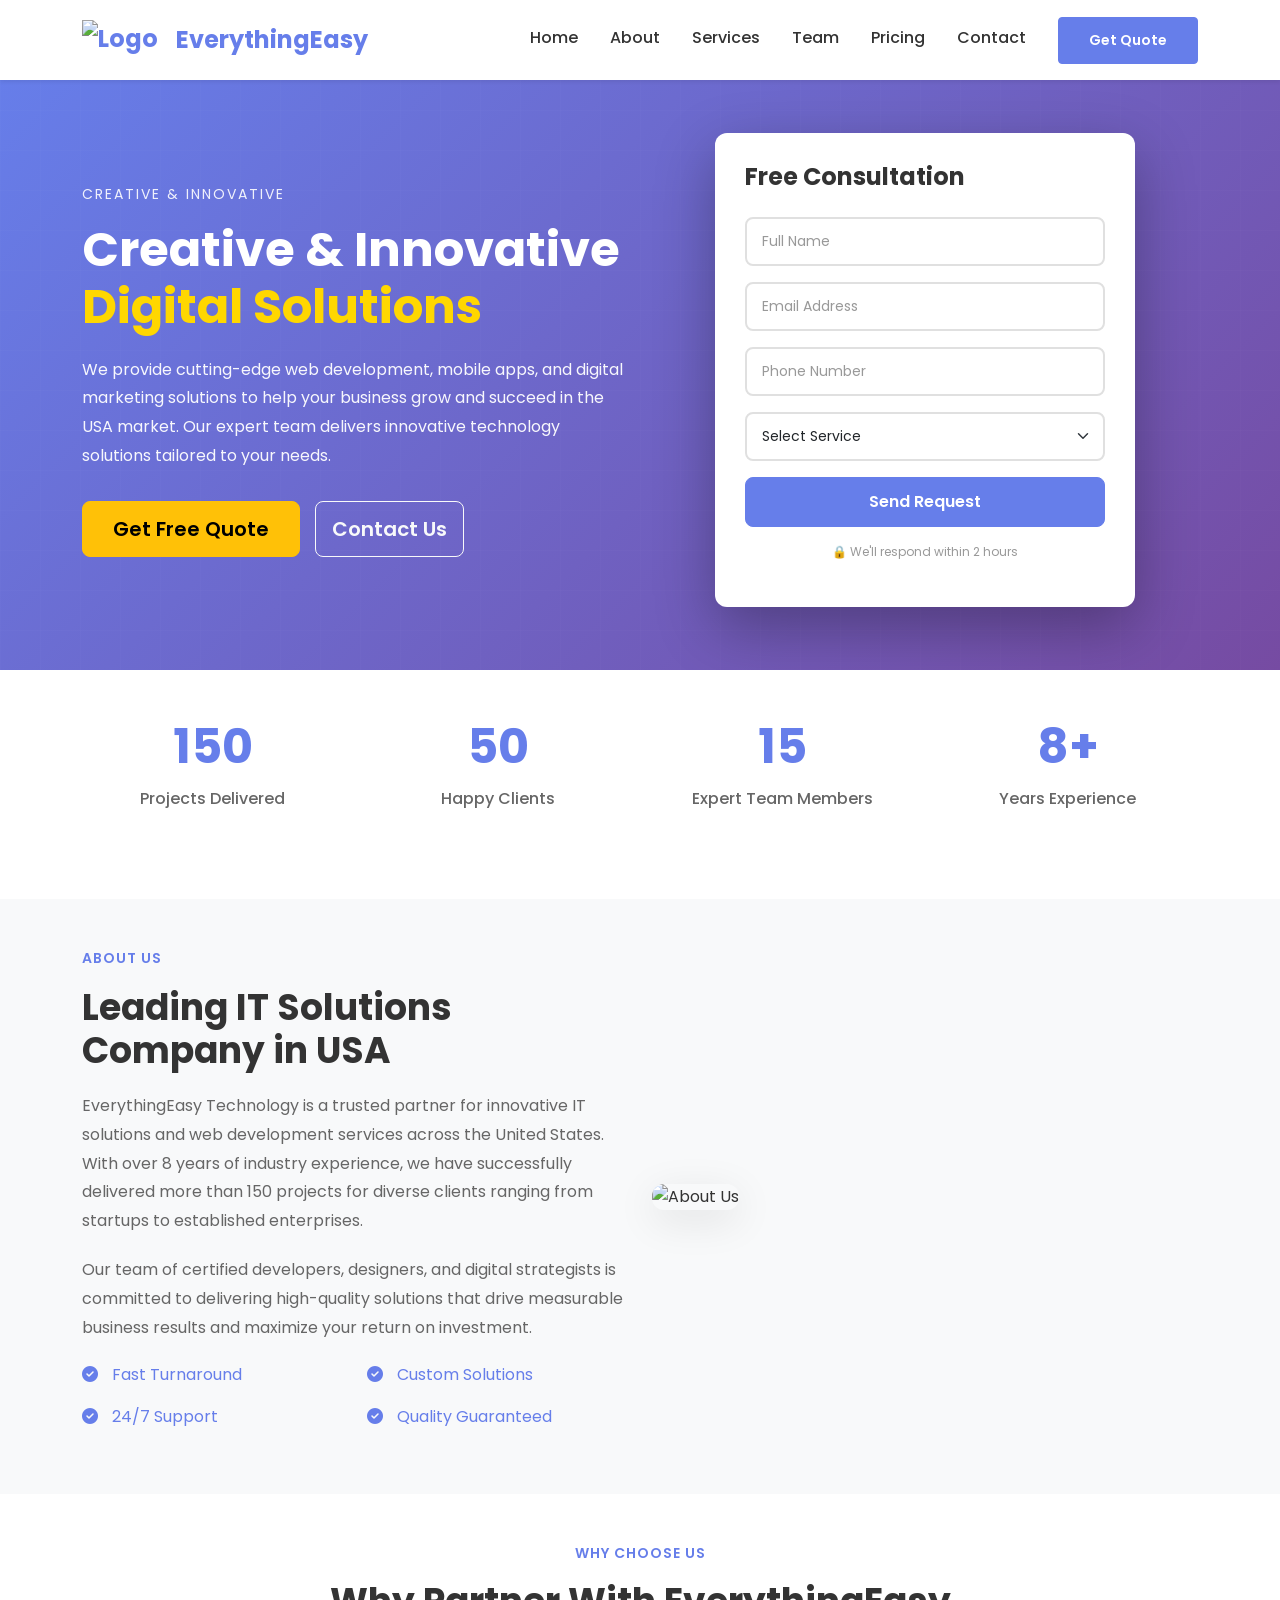
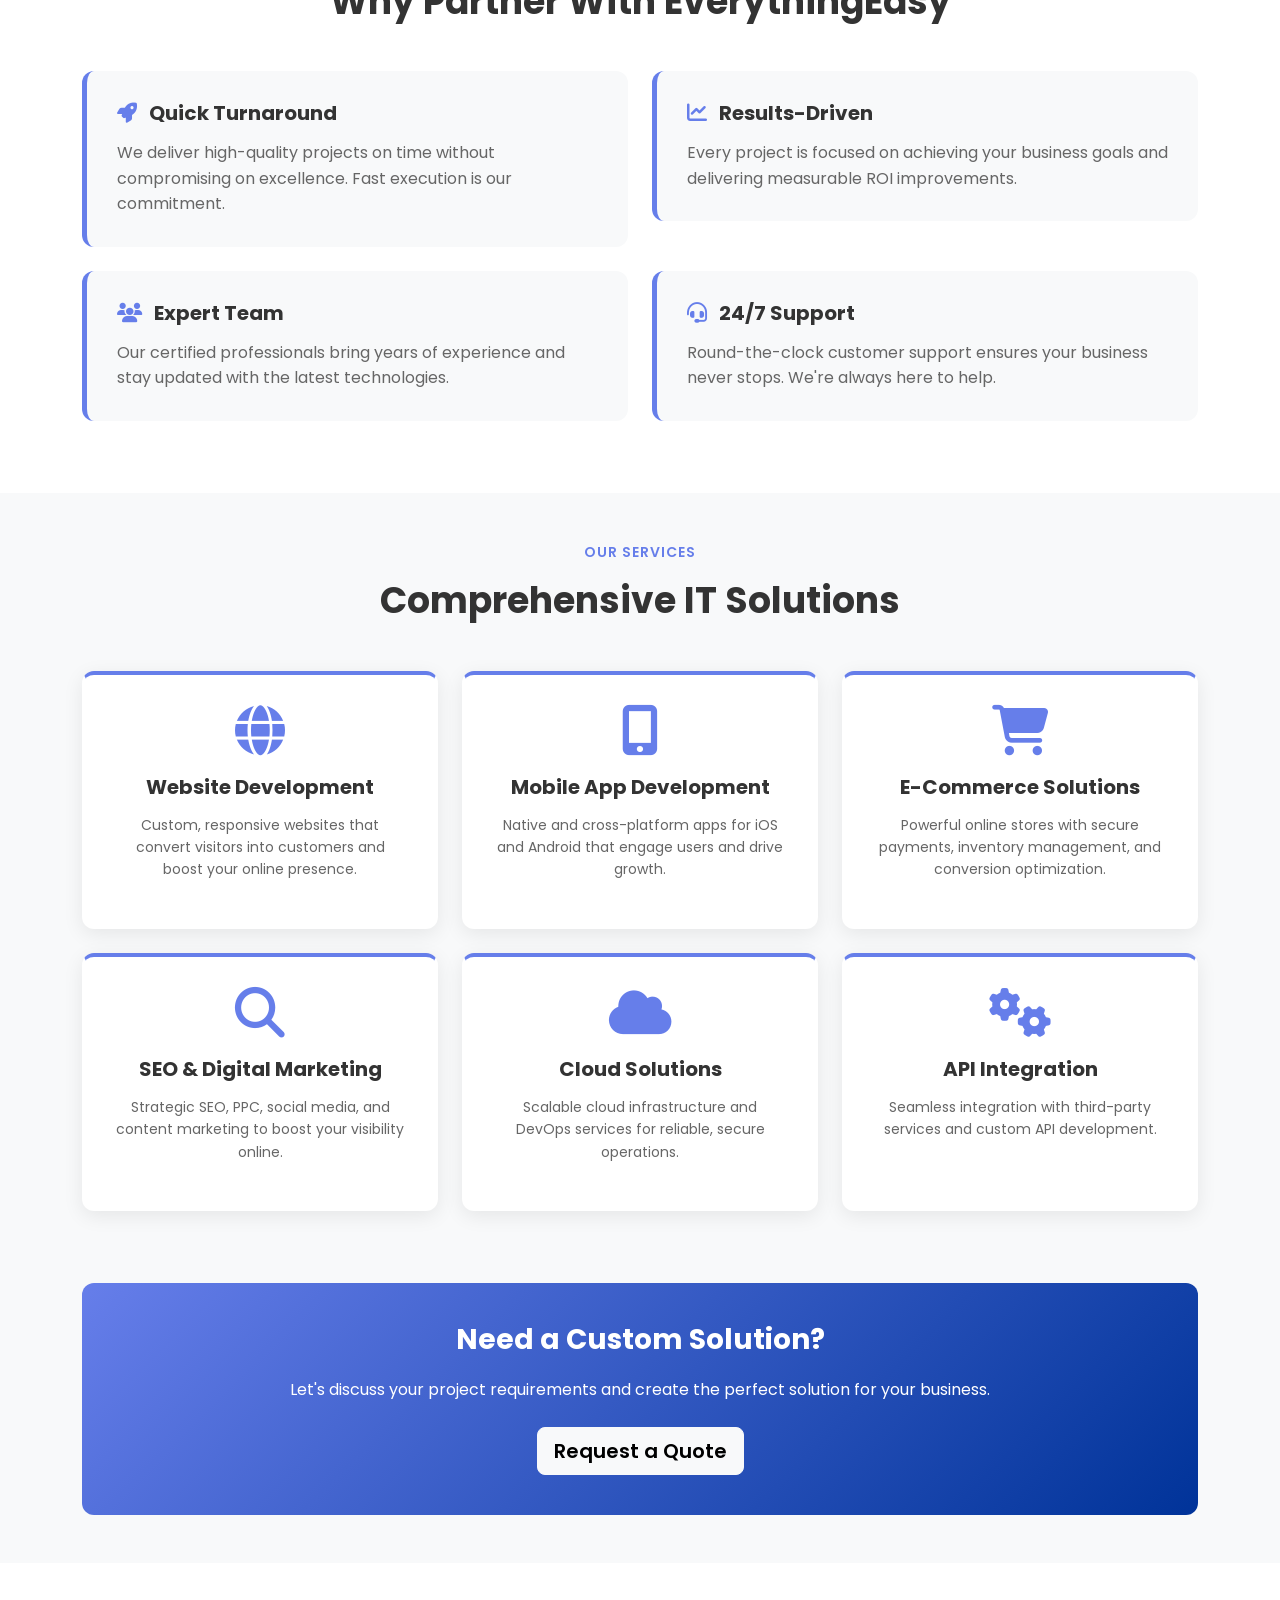
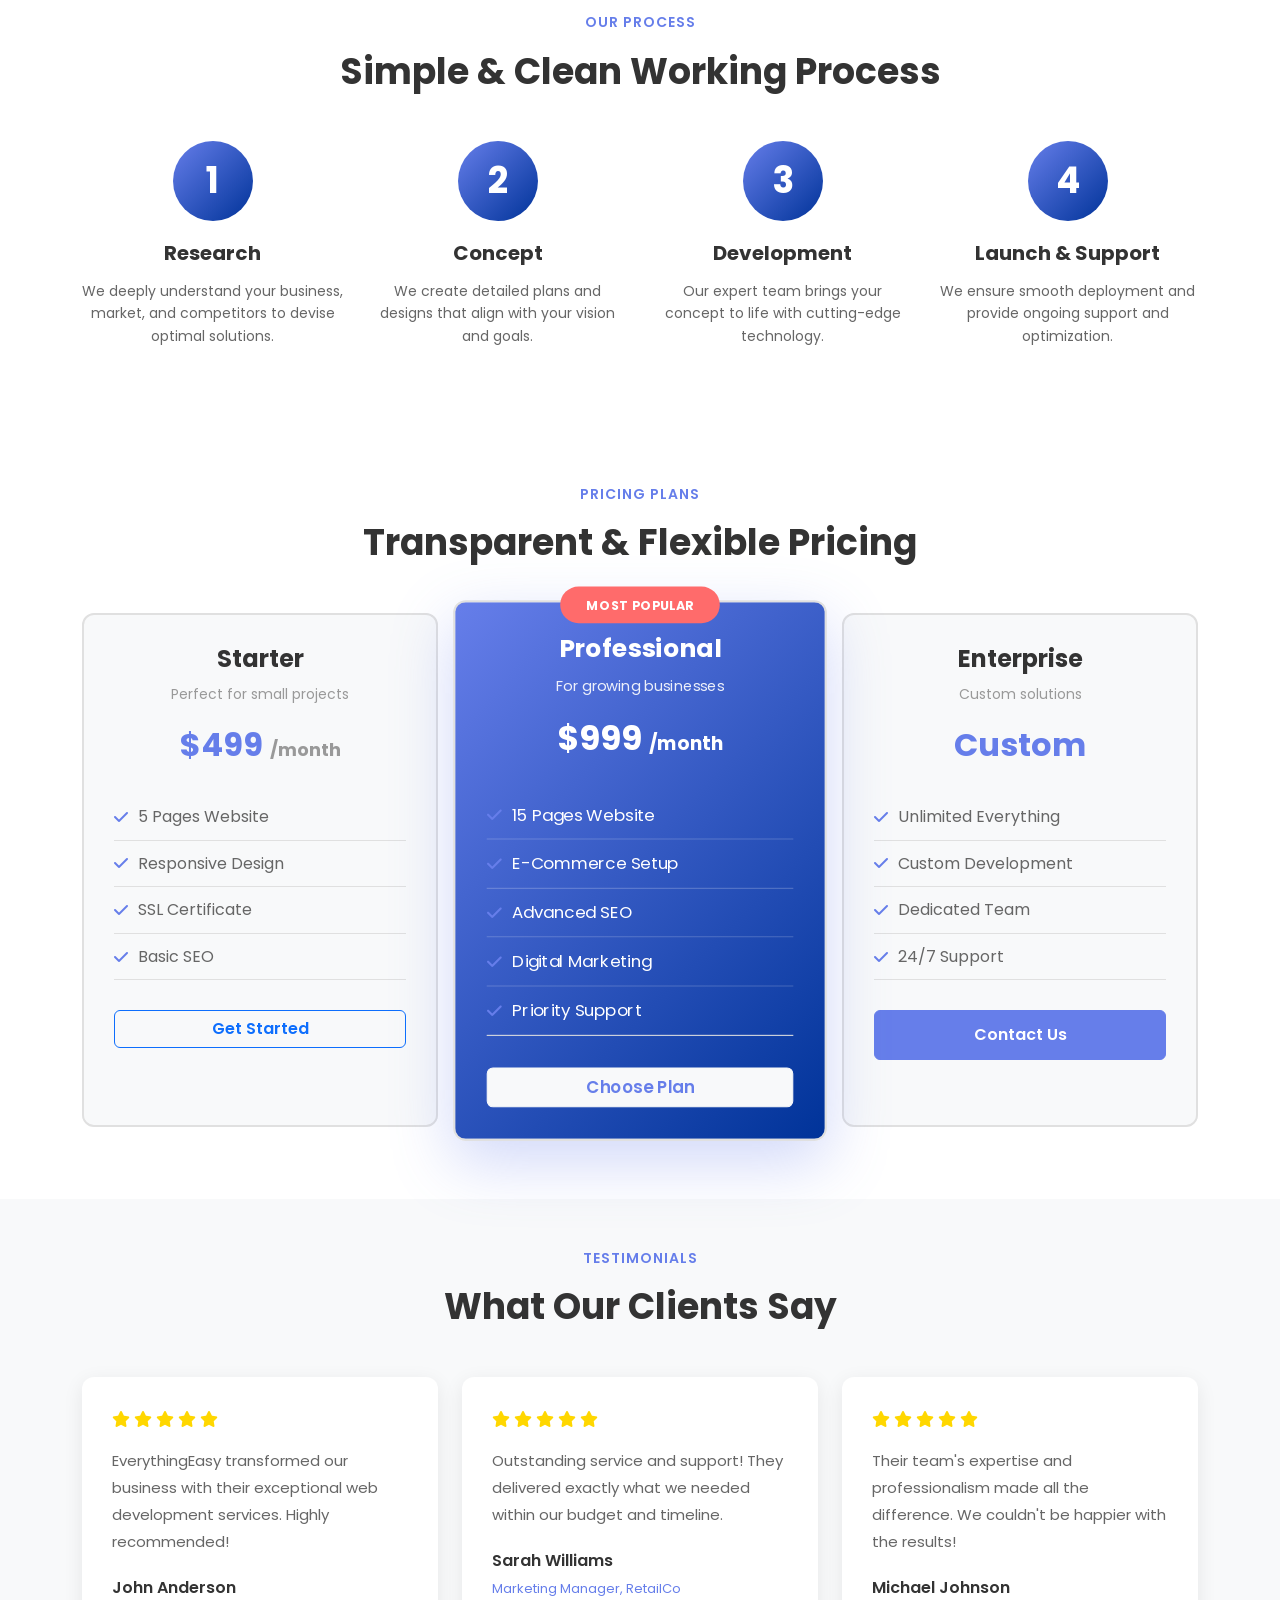
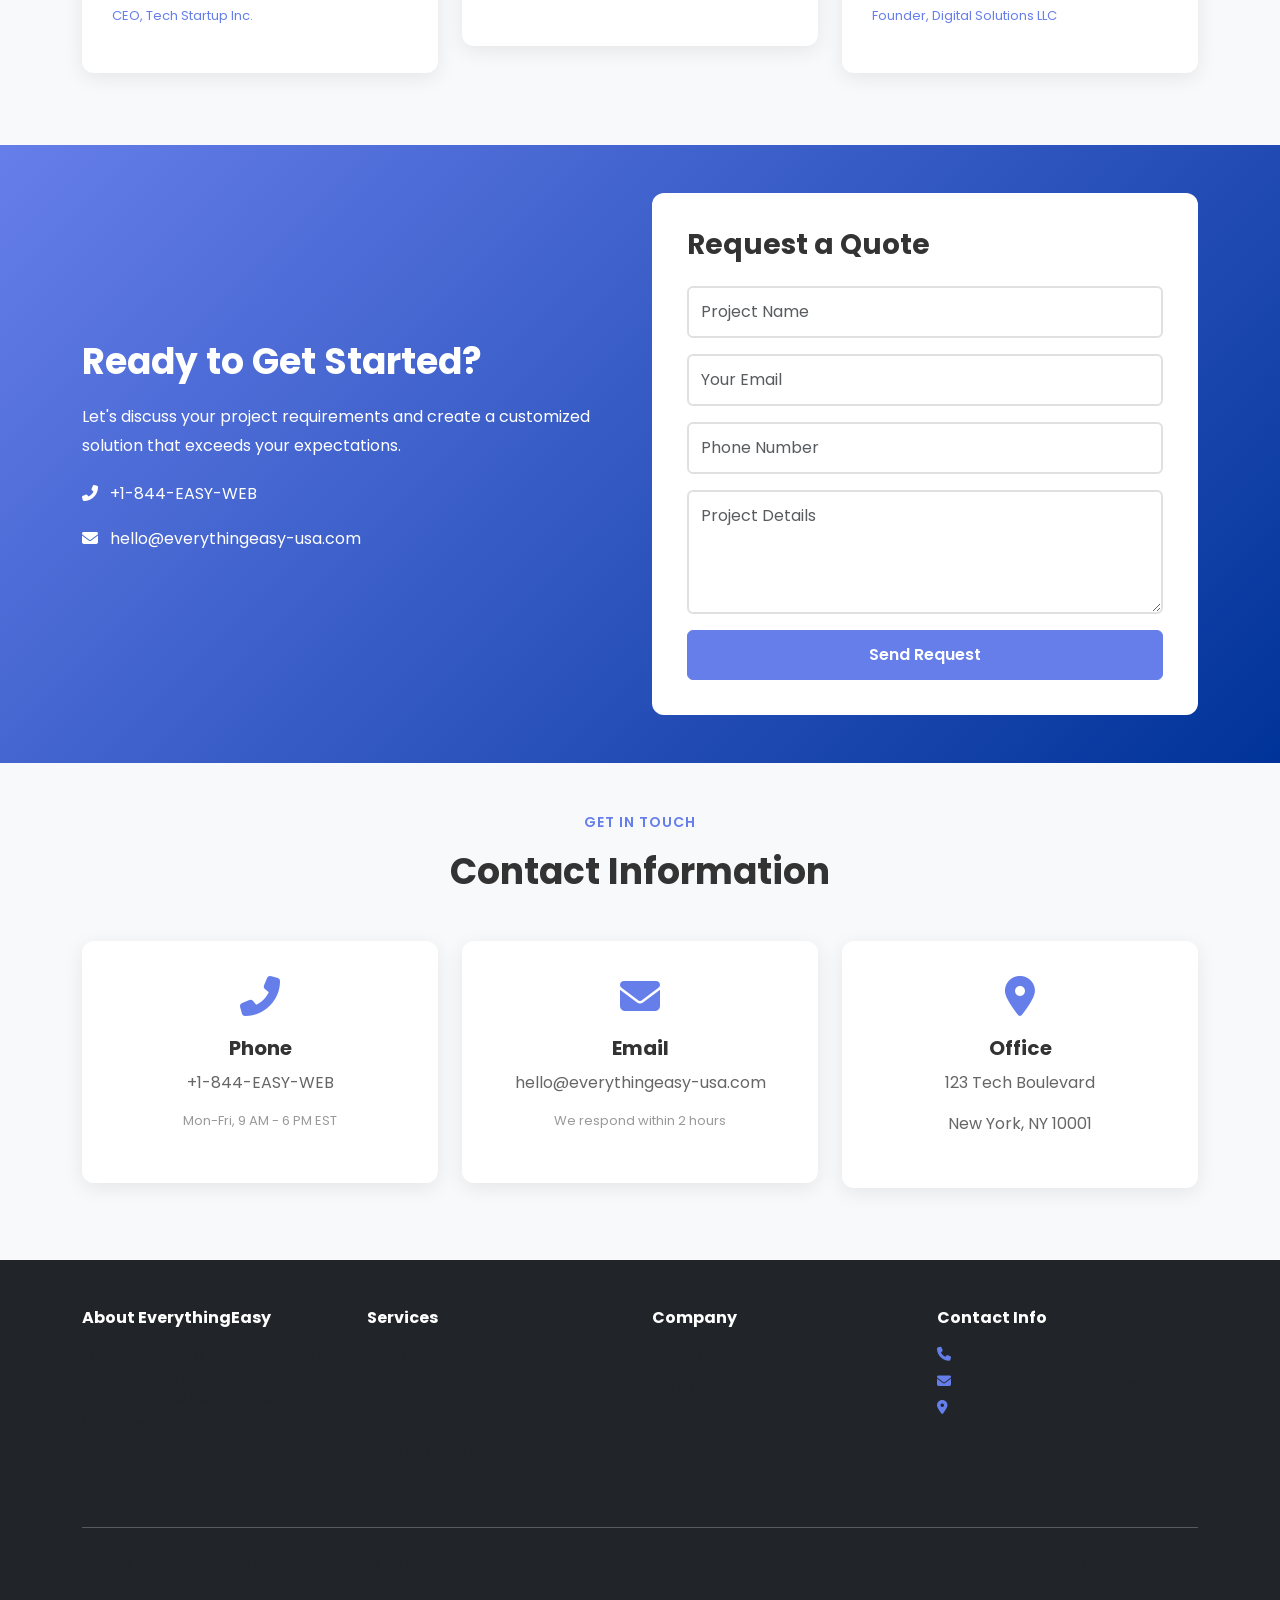
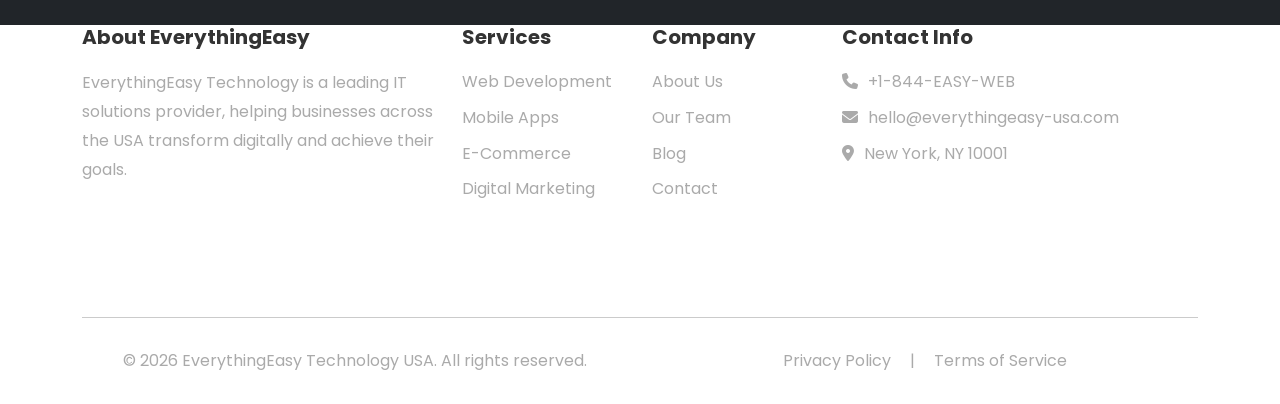
==== commit bc84c666: "Modularized navbar and footer components with dynamic loading, removed team section from about, upda" ====
--- a/index.html
+++ b/index.html
@@ -290,56 +290,8 @@
   </head>
 
   <body>
-    <!-- Navigation -->
-    <nav
-      class="navbar navbar-expand-lg navbar-light bg-white shadow-sm fixed-top"
-      style="backdrop-filter: blur(10px)"
-    >
-      <div class="container">
-        <a
-          class="navbar-brand fw-bold text-primary d-flex align-items-center"
-          href="/"
-        >
-          <img
-            src="../everything-easy/images/logo.webp"
-            alt="Logo"
-            style="height: 40px; margin-right: 10px"
-          />
-          <span>EverythingEasy</span>
-        </a>
-        <button
-          class="navbar-toggler"
-          type="button"
-          data-bs-toggle="collapse"
-          data-bs-target="#navbarNav"
-        >
-          <span class="navbar-toggler-icon"></span>
-        </button>
-        <div class="collapse navbar-collapse" id="navbarNav">
-          <ul class="navbar-nav ms-auto">
-            <li class="nav-item">
-              <a class="nav-link active" href="#home">Home</a>
-            </li>
-            <li class="nav-item">
-              <a class="nav-link" href="#about">About</a>
-            </li>
-            <li class="nav-item">
-              <a class="nav-link" href="#services">Services</a>
-            </li>
-            <li class="nav-item"><a class="nav-link" href="#team">Team</a></li>
-            <li class="nav-item">
-              <a class="nav-link" href="#pricing">Pricing</a>
-            </li>
-            <li class="nav-item">
-              <a class="nav-link" href="#contact">Contact</a>
-            </li>
-            <li class="nav-item">
-              <a class="btn btn-primary btn-sm ms-3" href="#quote">Get Quote</a>
-            </li>
-          </ul>
-        </div>
-      </div>
-    </nav>
+    <!-- Navbar Container -->
+    <div id="navbar-container"></div>
 
     <main style="margin-top: 70px">
       <!-- Hero Section -->
@@ -1763,8 +1715,8 @@
       </section>
     </main>
 
-    <!-- Footer -->
-    <footer style="background: #1a1a2e; color: white; padding: 50px 0 20px">
+    <!-- Footer Container -->
+    <div id="footer-container"></div>
       <div class="container">
         <div class="row mb-5">
           <div class="col-lg-4 mb-4">
@@ -1982,6 +1934,7 @@
 
     <!-- Scripts -->
     <script src="https://cdnjs.cloudflare.com/ajax/libs/bootstrap/5.3.2/js/bootstrap.bundle.min.js"></script>
+    <script src="js/navigation.js"></script>
     <script>
       // Counter animation
       const counters = document.querySelectorAll(".counter");
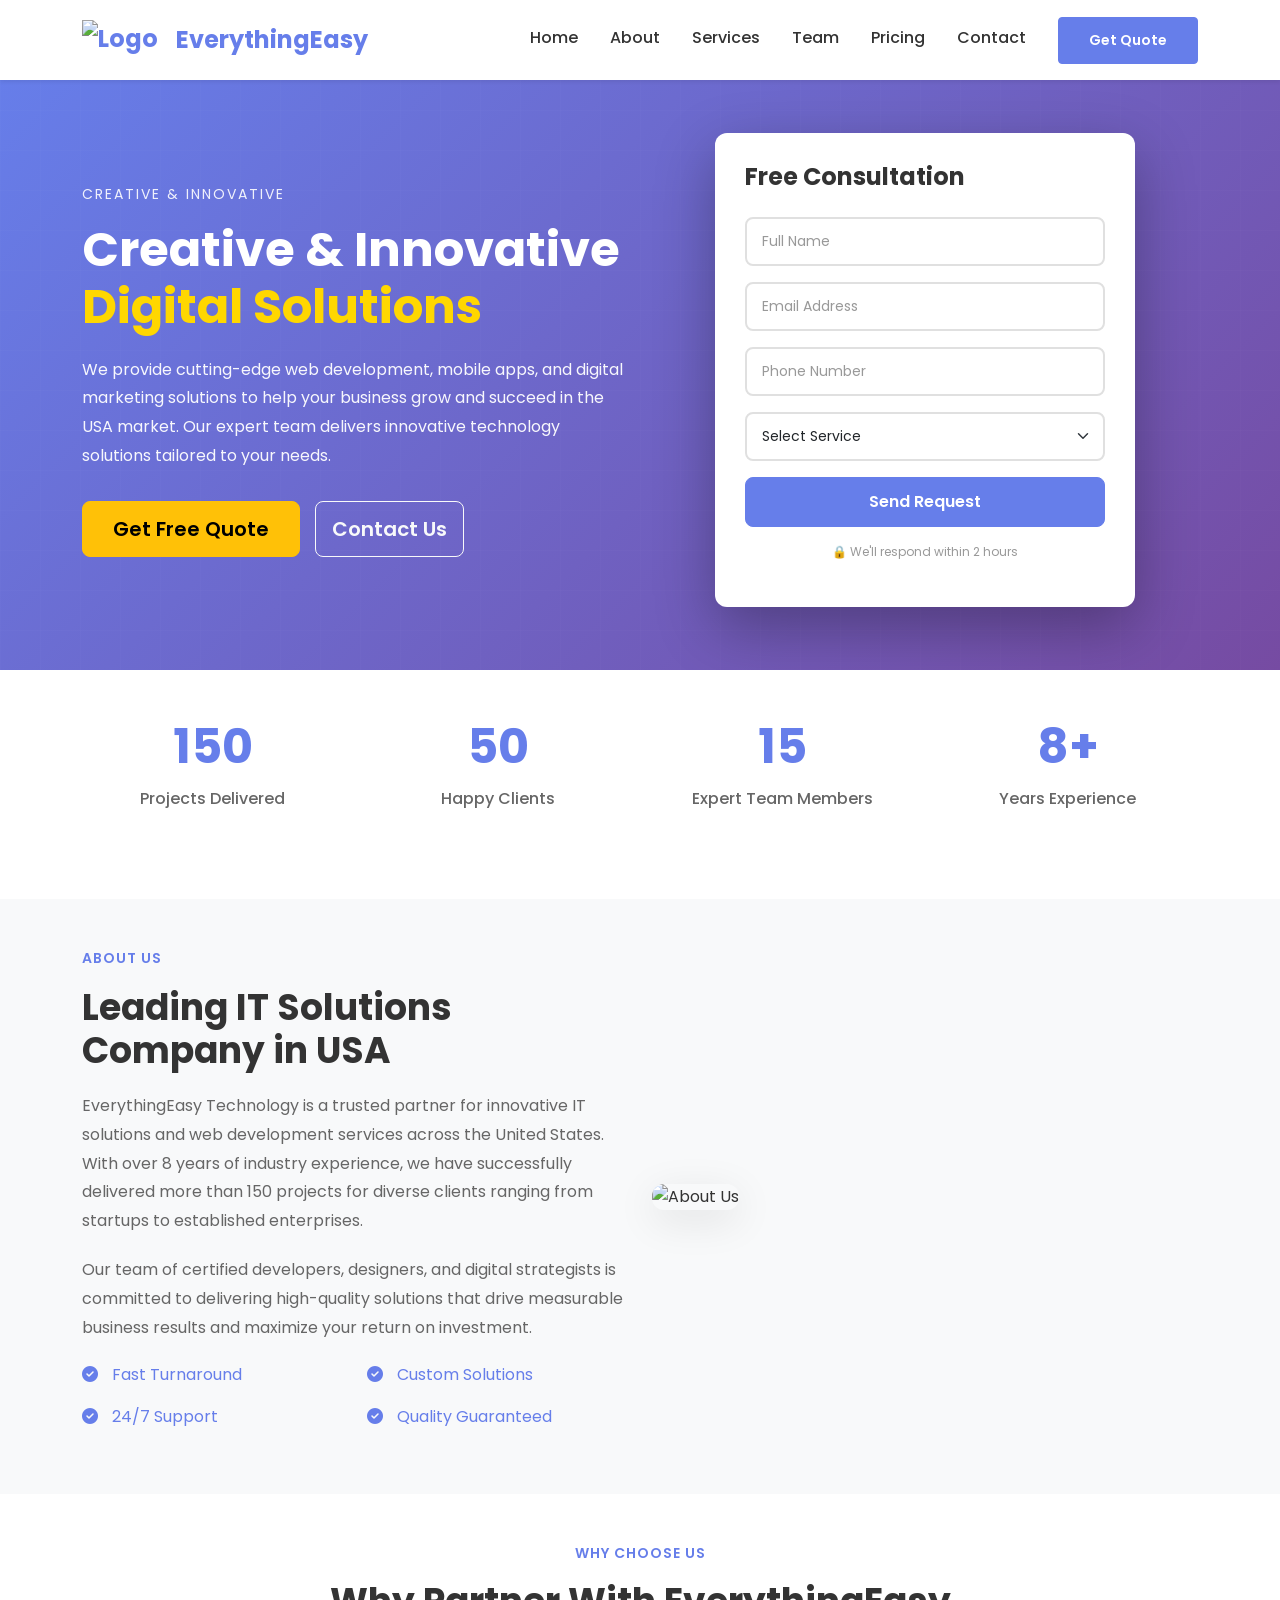
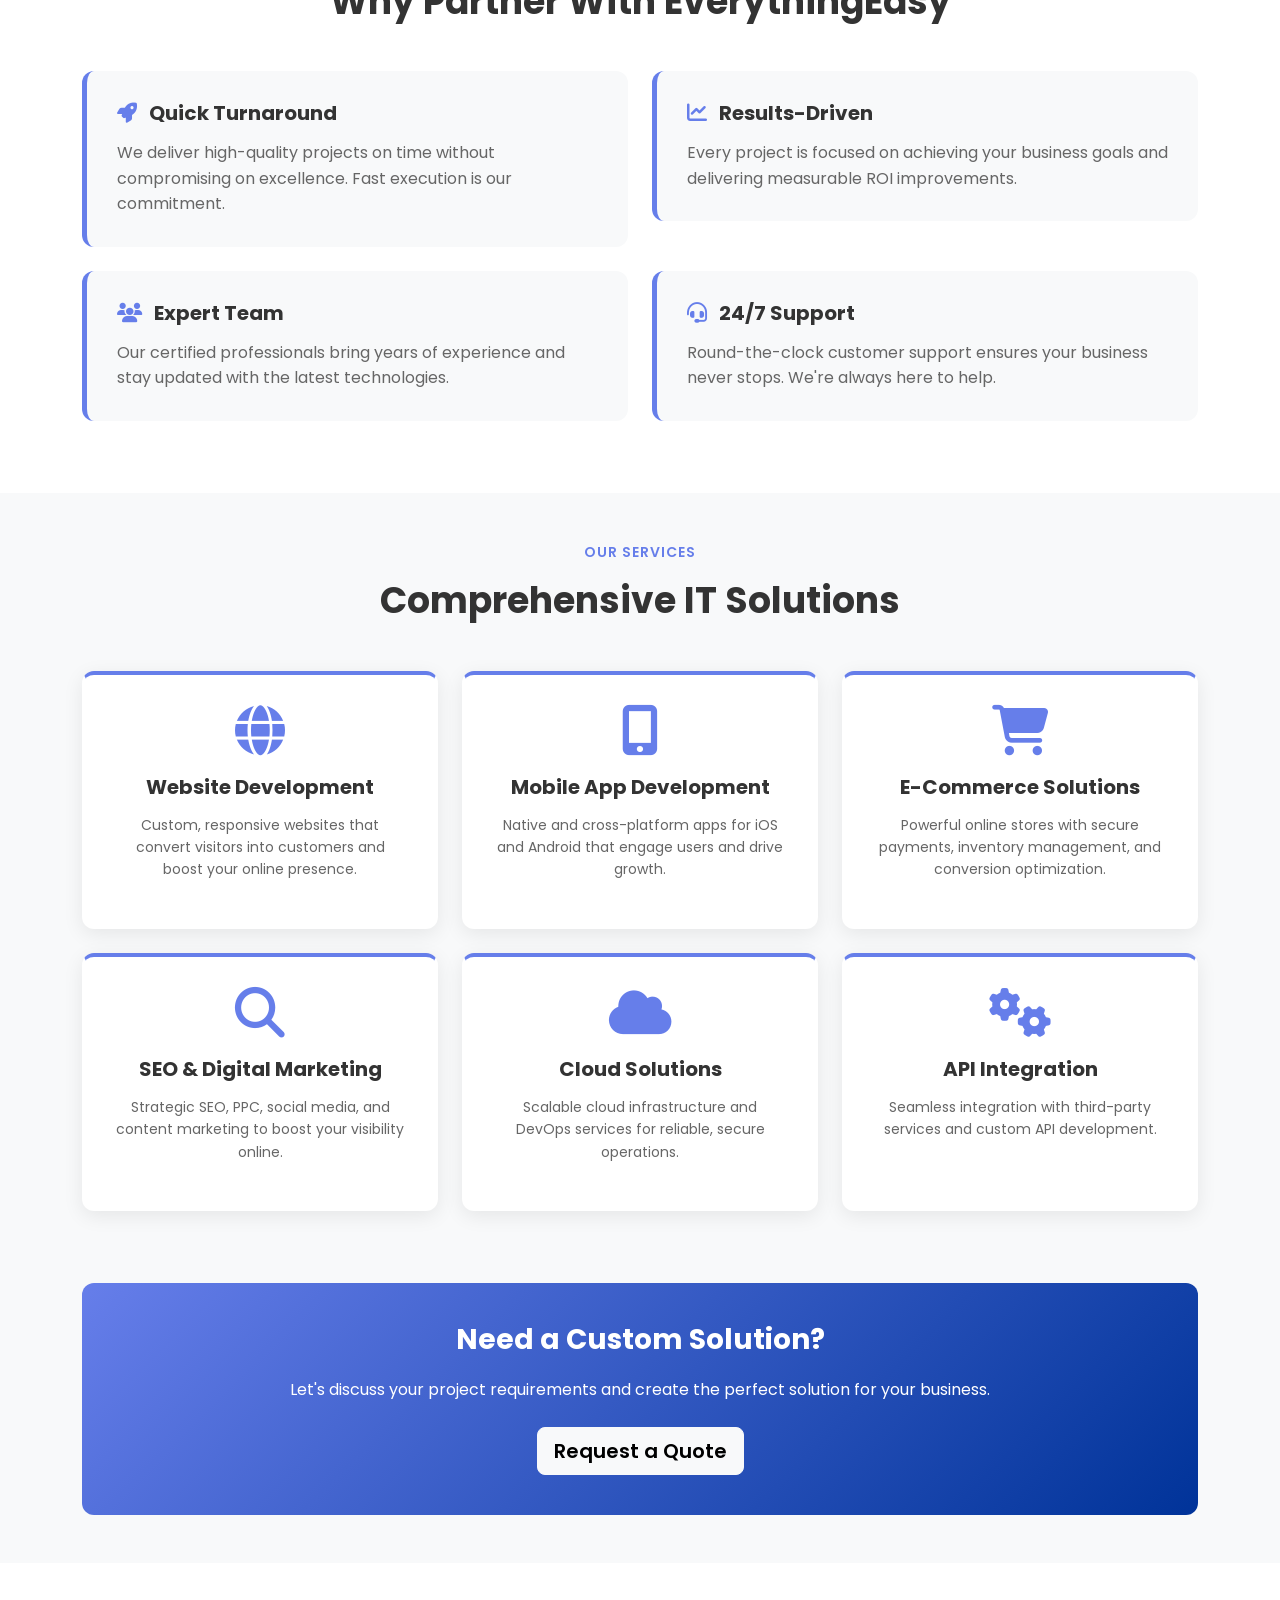
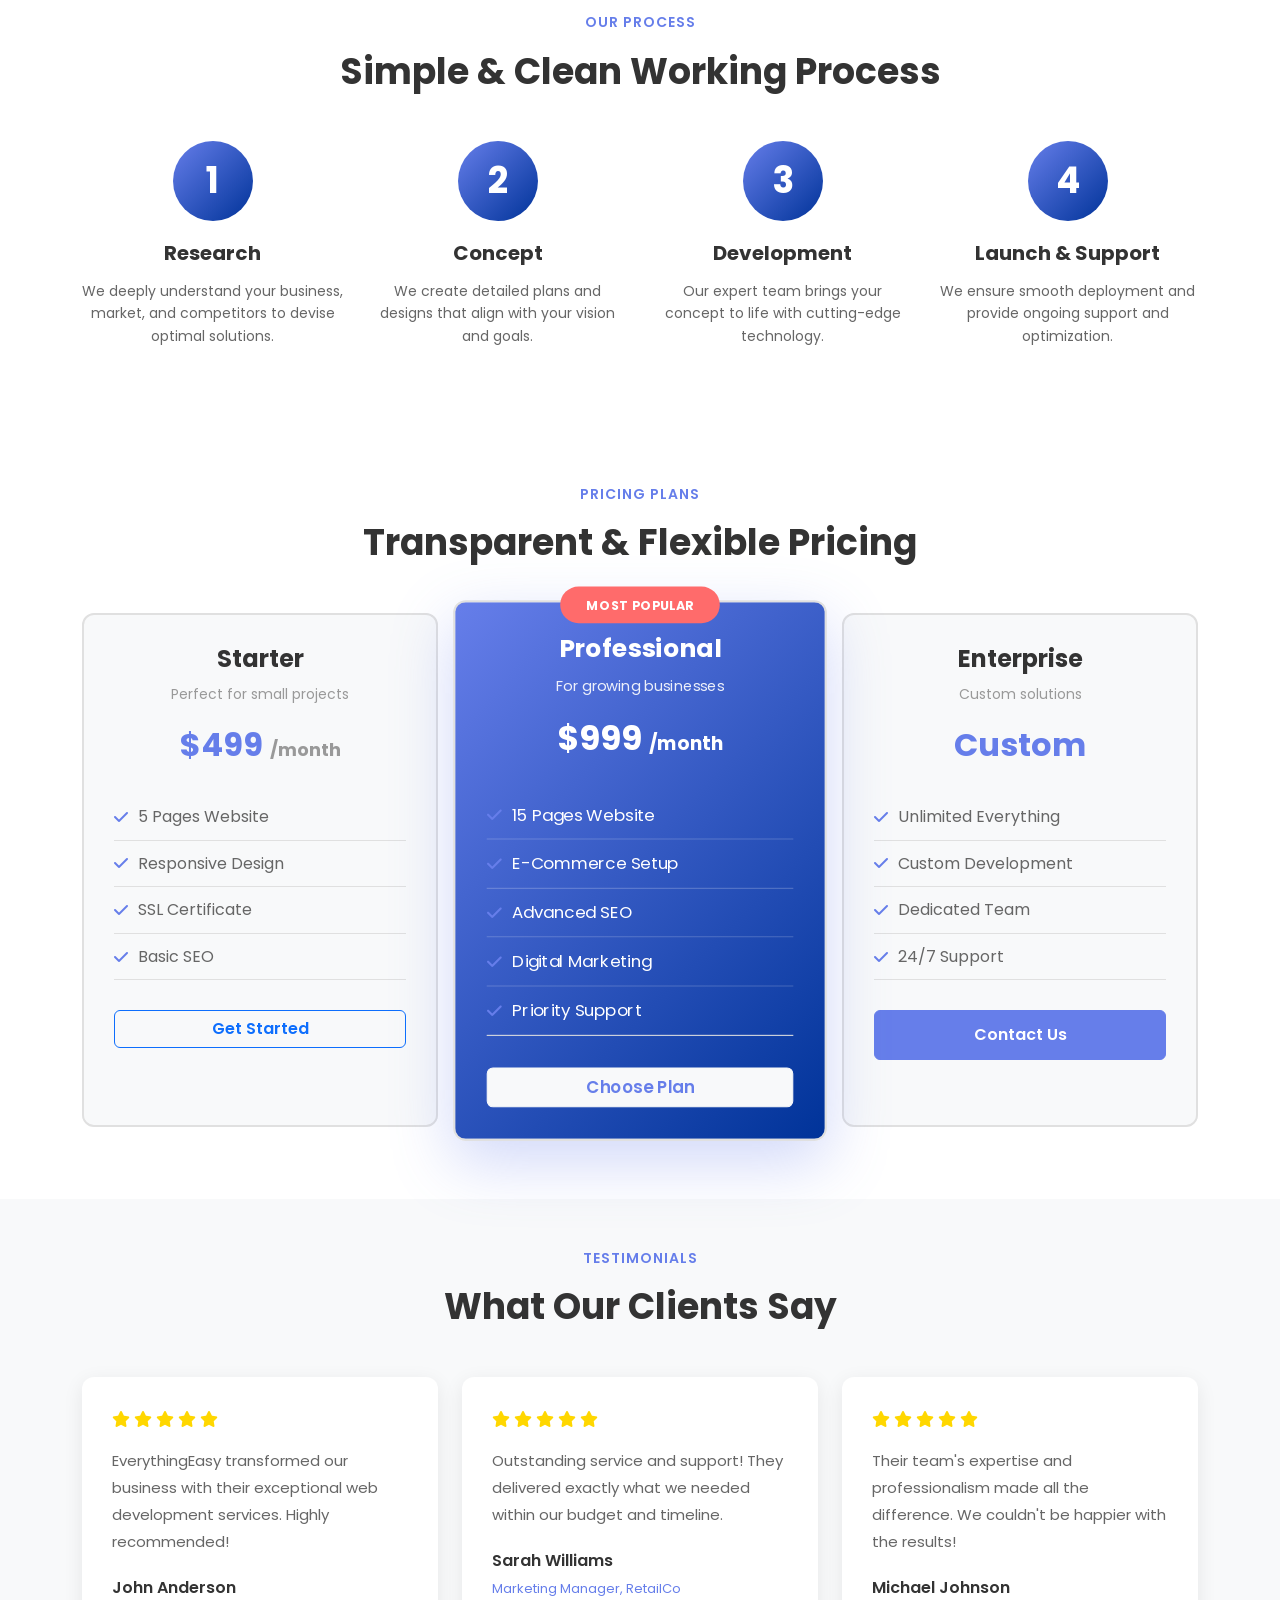
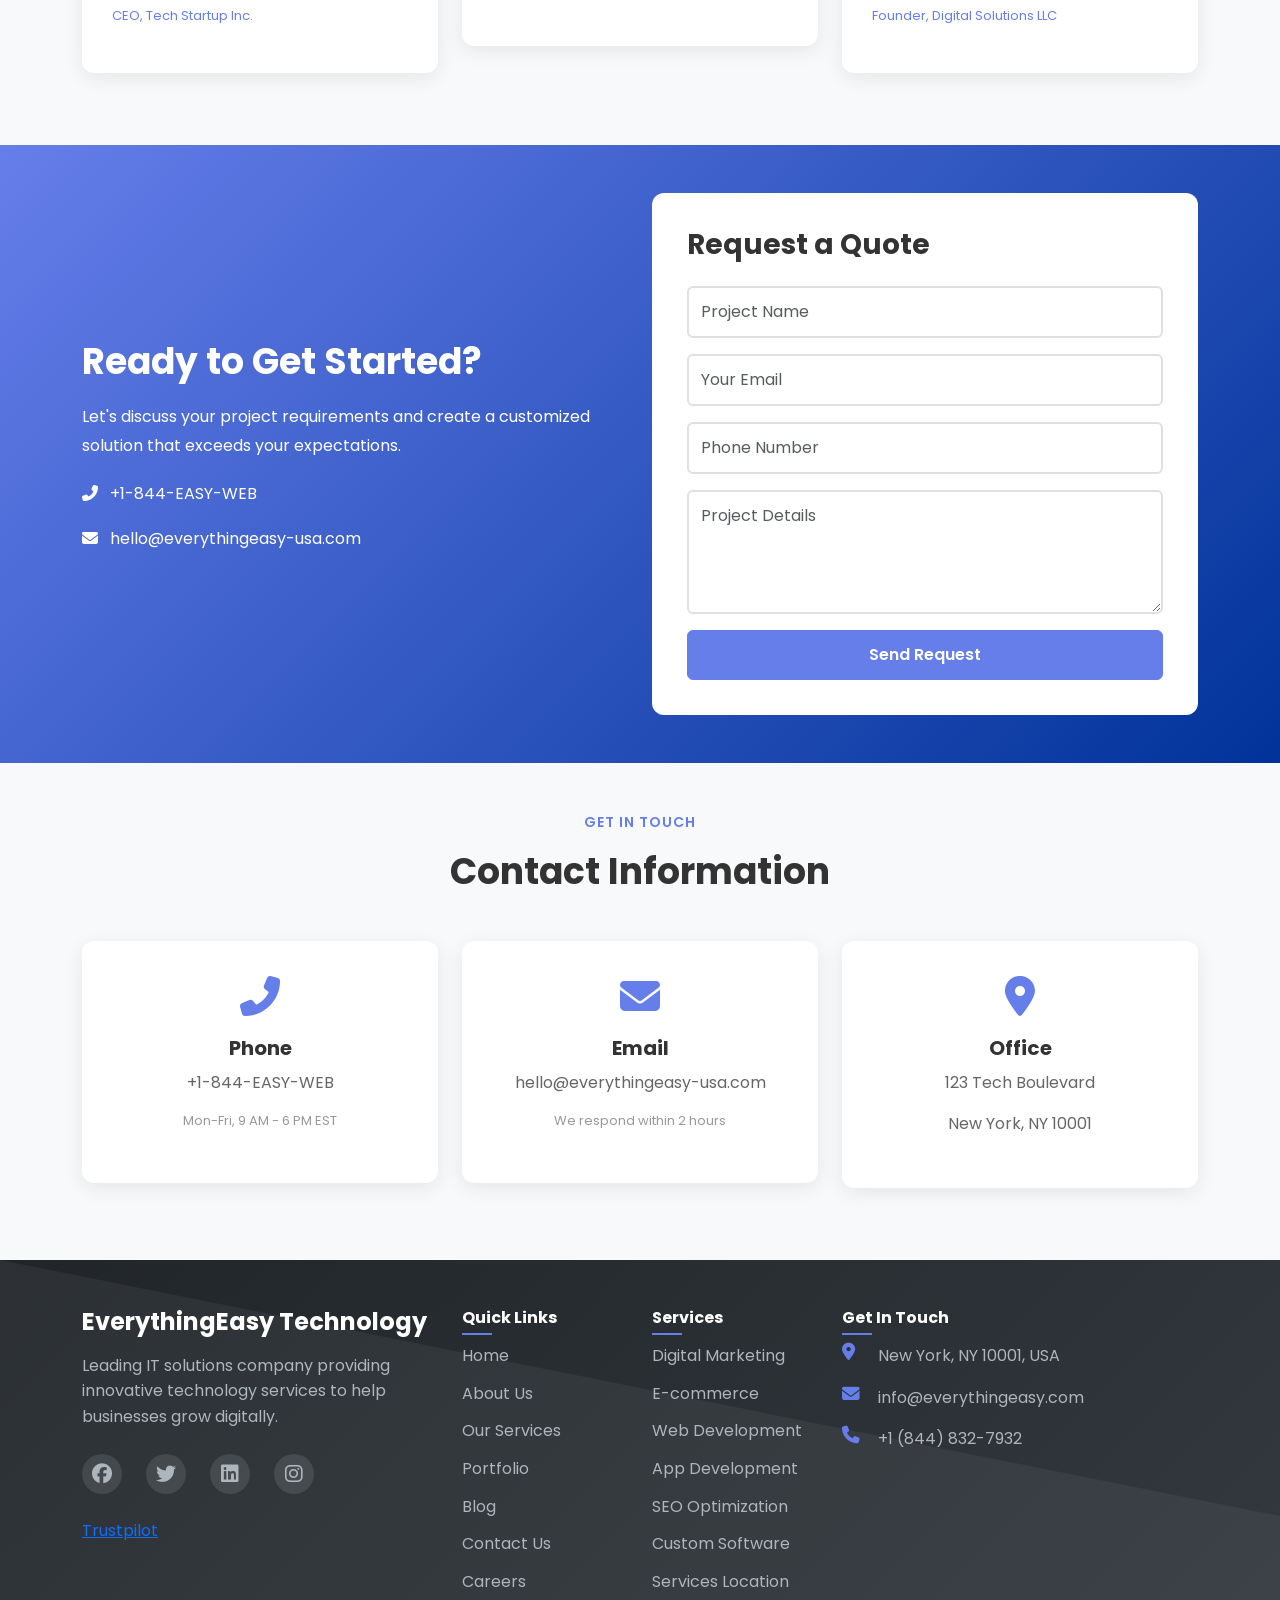
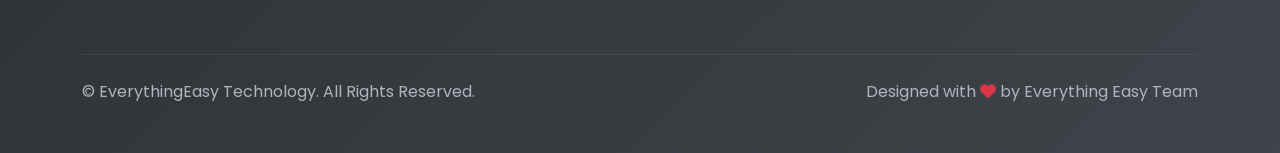
==== commit 886dbdfe: "first" ====
--- a/index.html
+++ b/index.html
@@ -1715,223 +1715,6 @@
       </section>
     </main>
 
-    <!-- Footer Container -->
-    <div id="footer-container"></div>
-      <div class="container">
-        <div class="row mb-5">
-          <div class="col-lg-4 mb-4">
-            <h5 style="font-weight: 700; margin-bottom: 20px">
-              About EverythingEasy
-            </h5>
-            <p style="color: #aaa; line-height: 1.8; margin-bottom: 20px">
-              EverythingEasy Technology is a leading IT solutions provider,
-              helping businesses across the USA transform digitally and achieve
-              their goals.
-            </p>
-            <div style="display: flex; gap: 15px">
-              <a
-                href="#"
-                style="
-                  color: white;
-                  width: 40px;
-                  height: 40px;
-                  display: flex;
-                  align-items: center;
-                  justify-content: center;
-                  background: rgba(255, 255, 255, 0.1);
-                  border-radius: 50%;
-                  transition: all 0.3s;
-                "
-                ><i class="fab fa-facebook-f"></i
-              ></a>
-              <a
-                href="#"
-                style="
-                  color: white;
-                  width: 40px;
-                  height: 40px;
-                  display: flex;
-                  align-items: center;
-                  justify-content: center;
-                  background: rgba(255, 255, 255, 0.1);
-                  border-radius: 50%;
-                  transition: all 0.3s;
-                "
-                ><i class="fab fa-twitter"></i
-              ></a>
-              <a
-                href="#"
-                style="
-                  color: white;
-                  width: 40px;
-                  height: 40px;
-                  display: flex;
-                  align-items: center;
-                  justify-content: center;
-                  background: rgba(255, 255, 255, 0.1);
-                  border-radius: 50%;
-                  transition: all 0.3s;
-                "
-                ><i class="fab fa-linkedin-in"></i
-              ></a>
-              <a
-                href="#"
-                style="
-                  color: white;
-                  width: 40px;
-                  height: 40px;
-                  display: flex;
-                  align-items: center;
-                  justify-content: center;
-                  background: rgba(255, 255, 255, 0.1);
-                  border-radius: 50%;
-                  transition: all 0.3s;
-                "
-                ><i class="fab fa-instagram"></i
-              ></a>
-            </div>
-          </div>
-          <div class="col-lg-2 col-md-6 mb-4">
-            <h5 style="font-weight: 700; margin-bottom: 20px">Services</h5>
-            <ul style="list-style: none; padding: 0">
-              <li style="margin-bottom: 10px">
-                <a
-                  href="#"
-                  style="
-                    color: #aaa;
-                    text-decoration: none;
-                    transition: all 0.3s;
-                  "
-                  >Web Development</a
-                >
-              </li>
-              <li style="margin-bottom: 10px">
-                <a
-                  href="#"
-                  style="
-                    color: #aaa;
-                    text-decoration: none;
-                    transition: all 0.3s;
-                  "
-                  >Mobile Apps</a
-                >
-              </li>
-              <li style="margin-bottom: 10px">
-                <a
-                  href="#"
-                  style="
-                    color: #aaa;
-                    text-decoration: none;
-                    transition: all 0.3s;
-                  "
-                  >E-Commerce</a
-                >
-              </li>
-              <li style="margin-bottom: 10px">
-                <a
-                  href="#"
-                  style="
-                    color: #aaa;
-                    text-decoration: none;
-                    transition: all 0.3s;
-                  "
-                  >Digital Marketing</a
-                >
-              </li>
-            </ul>
-          </div>
-          <div class="col-lg-2 col-md-6 mb-4">
-            <h5 style="font-weight: 700; margin-bottom: 20px">Company</h5>
-            <ul style="list-style: none; padding: 0">
-              <li style="margin-bottom: 10px">
-                <a
-                  href="#"
-                  style="
-                    color: #aaa;
-                    text-decoration: none;
-                    transition: all 0.3s;
-                  "
-                  >About Us</a
-                >
-              </li>
-              <li style="margin-bottom: 10px">
-                <a
-                  href="#"
-                  style="
-                    color: #aaa;
-                    text-decoration: none;
-                    transition: all 0.3s;
-                  "
-                  >Our Team</a
-                >
-              </li>
-              <li style="margin-bottom: 10px">
-                <a
-                  href="#"
-                  style="
-                    color: #aaa;
-                    text-decoration: none;
-                    transition: all 0.3s;
-                  "
-                  >Blog</a
-                >
-              </li>
-              <li style="margin-bottom: 10px">
-                <a
-                  href="#"
-                  style="
-                    color: #aaa;
-                    text-decoration: none;
-                    transition: all 0.3s;
-                  "
-                  >Contact</a
-                >
-              </li>
-            </ul>
-          </div>
-          <div class="col-lg-4 mb-4">
-            <h5 style="font-weight: 700; margin-bottom: 20px">Contact Info</h5>
-            <p style="color: #aaa; margin-bottom: 10px">
-              <i class="fas fa-phone" style="margin-right: 10px"></i
-              >+1-844-EASY-WEB
-            </p>
-            <p style="color: #aaa; margin-bottom: 10px">
-              <i class="fas fa-envelope" style="margin-right: 10px"></i
-              >hello@everythingeasy-usa.com
-            </p>
-            <p style="color: #aaa">
-              <i class="fas fa-map-marker-alt" style="margin-right: 10px"></i
-              >New York, NY 10001
-            </p>
-          </div>
-        </div>
-        <hr style="border-color: #333; margin: 30px 0" />
-        <div class="row">
-          <div
-            class="col-md-6"
-            style="text-align: center; margin-bottom: 15px; color: #aaa"
-          >
-            <p>
-              &copy; 2026 EverythingEasy Technology USA. All rights reserved.
-            </p>
-          </div>
-          <div class="col-md-6" style="text-align: center; color: #aaa">
-            <a
-              href="#"
-              style="color: #aaa; margin: 0 15px; text-decoration: none"
-              >Privacy Policy</a
-            >
-            |
-            <a
-              href="#"
-              style="color: #aaa; margin: 0 15px; text-decoration: none"
-              >Terms of Service</a
-            >
-          </div>
-        </div>
-      </div>
-    </footer>
-
     <!-- Scripts -->
     <script src="https://cdnjs.cloudflare.com/ajax/libs/bootstrap/5.3.2/js/bootstrap.bundle.min.js"></script>
     <script src="js/navigation.js"></script>
@@ -2010,5 +1793,21 @@
         }
       });
     </script>
+
+    <!-- Footer -->
+    <div id="footer"></div>
+    <script>
+      // Load footer
+      fetch("footer.html")
+        .then((response) => response.text())
+        .then((data) => {
+          document.getElementById("footer").innerHTML = data;
+          // Load Trustpilot script if needed
+          if (window.trustpilot) {
+            window.trustpilot.loadedAsynchronously = true;
+          }
+        })
+        .catch((error) => console.error("Error loading footer:", error));
+    </script>
   </body>
 </html>
--- a/css/style.css
+++ b/css/style.css
@@ -298,49 +298,230 @@
   margin-bottom: 15px;
 }
 
-/* Footer */
+/* ========================================
+   FOOTER STYLES
+   ======================================== */
+
 footer {
-  background: var(--dark-color);
+  background: linear-gradient(135deg, #212529 0%, #343a40 100%);
   color: white;
   padding: 50px 0 20px;
-}
-
-footer h5 {
+  position: relative;
+  overflow: hidden;
+}
+
+footer::before {
+  content: "";
+  position: absolute;
+  top: 0;
+  left: 0;
+  width: 100%;
+  height: 100%;
+  background: url('data:image/svg+xml,<svg xmlns="http://www.w3.org/2000/svg" viewBox="0 0 1000 1000"><polygon fill="rgba(255,255,255,0.05)" points="0,0 1000,200 1000,1000 0,800"/></svg>');
+  background-size: cover;
+}
+
+footer .container {
+  position: relative;
+  z-index: 2;
+}
+
+/* Footer About Section */
+.footer-about h5 {
+  color: #fff;
+  font-size: 1.5rem;
   font-weight: 700;
-  margin-bottom: 20px;
-  color: white;
-}
-
-footer a {
-  color: #aaa;
+  margin-bottom: 1rem;
+}
+
+.footer-about p {
+  color: #adb5bd;
+  line-height: 1.6;
+}
+
+/* Footer Links Section */
+.footer-links h6 {
+  color: #fff;
+  font-weight: 600;
+  margin-bottom: 1rem;
+  position: relative;
+}
+
+.footer-links h6::after {
+  content: "";
+  position: absolute;
+  bottom: -8px;
+  left: 0;
+  width: 30px;
+  height: 2px;
+  background: var(--primary-color);
+}
+
+.footer-links ul {
+  padding: 0;
+  margin: 0;
+}
+
+.footer-links ul li {
+  margin-bottom: 0.75rem;
+  transition: all 0.3s ease;
+  list-style: none;
+}
+
+.footer-links ul li a {
+  color: #adb5bd;
   text-decoration: none;
   transition: all 0.3s ease;
-}
-
-footer a:hover {
+  position: relative;
+  padding-left: 0;
+}
+
+.footer-links ul li a::before {
+  content: "▶";
+  position: absolute;
+  left: -15px;
   color: var(--primary-color);
-}
-
-footer ul li {
-  margin-bottom: 10px;
-  list-style: none;
+  font-size: 0.7rem;
+  opacity: 0;
+  transition: all 0.3s ease;
+}
+
+.footer-links ul li a:hover {
+  color: var(--primary-color) !important;
+  padding-left: 20px;
+}
+
+.footer-links ul li a:hover::before {
+  opacity: 1;
+  left: 0;
+}
+
+/* Footer Contact Section */
+.footer-contact h6 {
+  color: #fff;
+  font-weight: 600;
+  margin-bottom: 1rem;
+  position: relative;
+}
+
+.footer-contact h6::after {
+  content: "";
+  position: absolute;
+  bottom: -8px;
+  left: 0;
+  width: 30px;
+  height: 2px;
+  background: var(--primary-color);
+}
+
+.contact-item {
+  margin-bottom: 0.75rem;
+  transition: all 0.3s ease;
+  display: flex;
+}
+
+.contact-item:hover {
+  transform: translateX(5px);
+}
+
+.contact-item i {
+  color: var(--primary-color);
+  font-size: 1.1rem;
+  min-width: 20px;
+  margin-right: 0.75rem;
+}
+
+.contact-item span {
+  color: #adb5bd;
+  transition: all 0.3s ease;
+}
+
+.contact-item:hover span {
+  color: var(--primary-color);
+}
+
+.contact-item a {
+  color: #adb5bd;
+  text-decoration: none;
+  transition: all 0.3s ease;
+}
+
+.contact-item a:hover {
+  color: var(--primary-color);
+}
+
+/* Social Links */
+.social-links {
+  display: flex;
+  gap: 0.5rem;
+  align-items: center;
 }
 
 .social-links a {
-  display: inline-block;
+  display: inline-flex;
+  align-items: center;
+  justify-content: center;
   width: 40px;
   height: 40px;
-  line-height: 40px;
-  text-align: center;
+  border-radius: 50%;
   background: rgba(255, 255, 255, 0.1);
-  border-radius: 50%;
-  transition: all 0.3s ease;
+  color: #adb5bd;
+  transition: all 0.3s ease;
+  text-decoration: none;
   margin-right: 10px;
 }
 
 .social-links a:hover {
   background: var(--primary-color);
   color: white;
+  transform: translateY(-3px);
+  box-shadow: 0 5px 15px rgba(102, 126, 234, 0.3);
+}
+
+.social-links a.facebook:hover {
+  background: #1877f2;
+}
+
+.social-links a.twitter:hover {
+  background: #1da1f2;
+}
+
+.social-links a.linkedin:hover {
+  background: #0a66c2;
+}
+
+.social-links a.instagram:hover {
+  background: #e4405f;
+}
+
+/* Footer Bottom */
+footer hr {
+  border-color: rgba(255, 255, 255, 0.1);
+}
+
+footer .text-muted {
+  color: #adb5bd !important;
+}
+
+footer .text-danger {
+  color: #dc3545 !important;
+}
+
+@keyframes heartbeat {
+  0%,
+  100% {
+    transform: scale(1);
+  }
+  25% {
+    transform: scale(1.3);
+  }
+  50% {
+    transform: scale(1);
+  }
+}
+
+footer .fa-heart {
+  animation: heartbeat 0.6s ease-in-out infinite;
 }
 
 /* Responsive Design */
@@ -367,6 +548,48 @@
   .pricing-popular {
     transform: scale(1) !important;
   }
+
+  /* Footer Responsive */
+  .footer-about,
+  .footer-links,
+  .footer-contact {
+    text-align: center;
+    margin-bottom: 2rem;
+  }
+
+  .footer-about h5,
+  .footer-links h6,
+  .footer-contact h6 {
+    text-align: center;
+  }
+
+  .footer-links h6::after,
+  .footer-contact h6::after {
+    left: 50% !important;
+    transform: translateX(-50%);
+  }
+
+  .footer-links ul li a::before {
+    display: none;
+  }
+
+  .footer-links ul li a:hover {
+    padding-left: 0;
+  }
+
+  .social-links {
+    justify-content: center;
+  }
+
+  .contact-item {
+    justify-content: center;
+    flex-direction: column;
+    align-items: center;
+  }
+
+  .contact-item:hover {
+    transform: none;
+  }
 }
 
 @media (max-width: 768px) {
@@ -406,6 +629,17 @@
   .btn-lg {
     padding: 10px 20px !important;
     font-size: 14px !important;
+  }
+
+  /* Footer Adjustments */
+  footer {
+    padding: 40px 0 20px;
+  }
+
+  .footer-about,
+  .footer-links,
+  .footer-contact {
+    margin-bottom: 1.5rem;
   }
 }
 
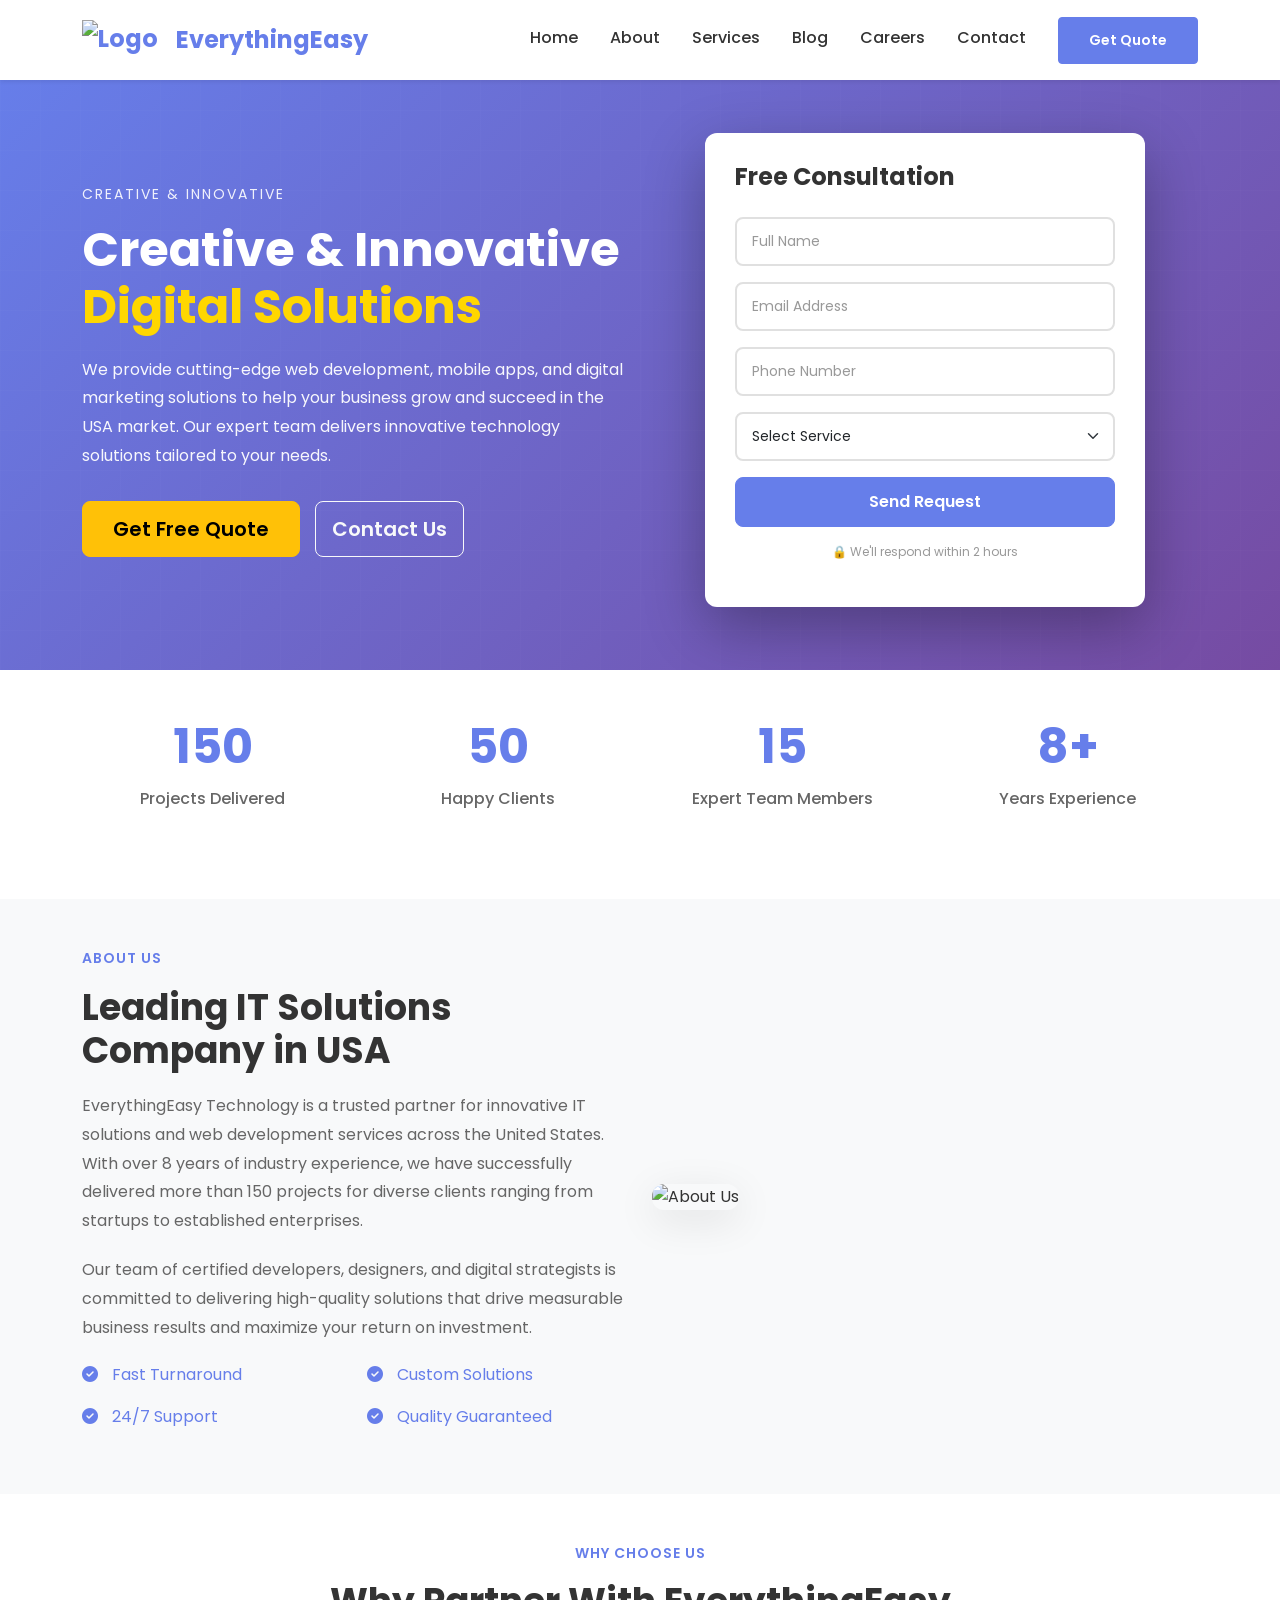
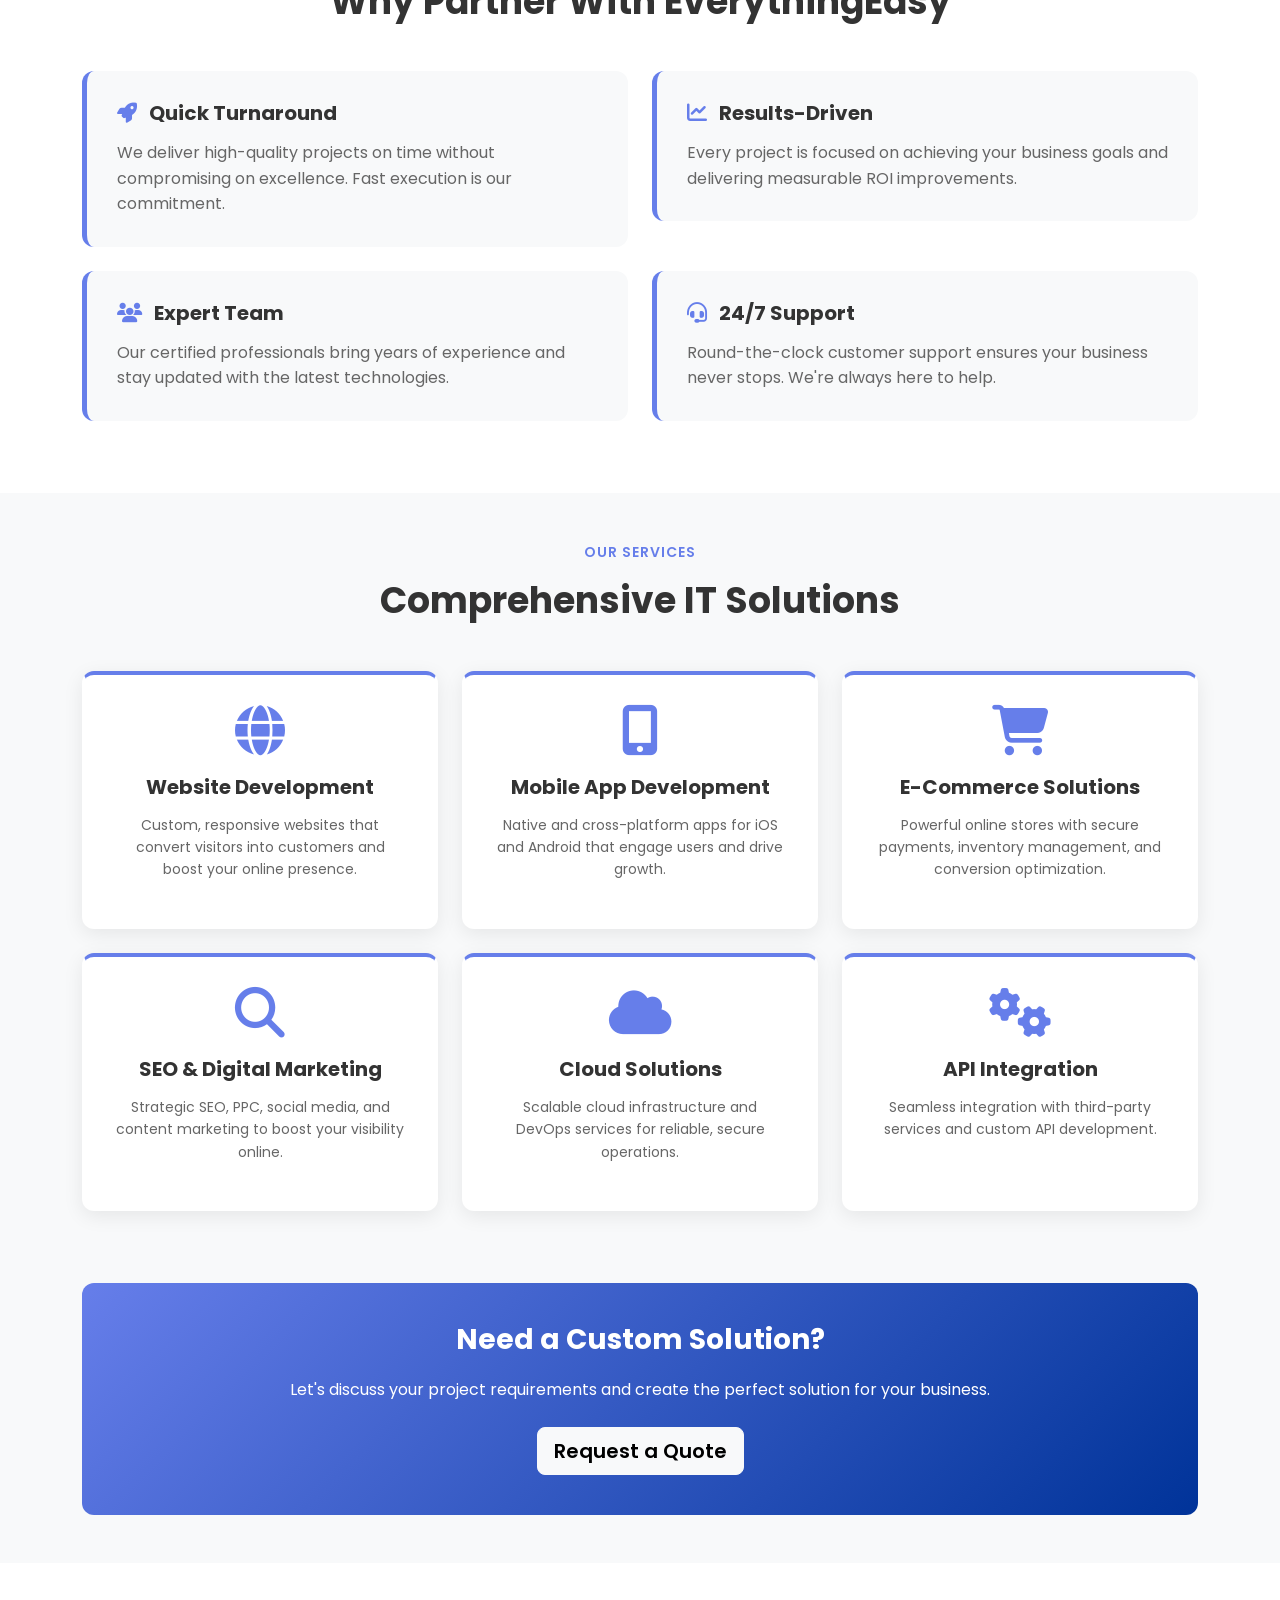
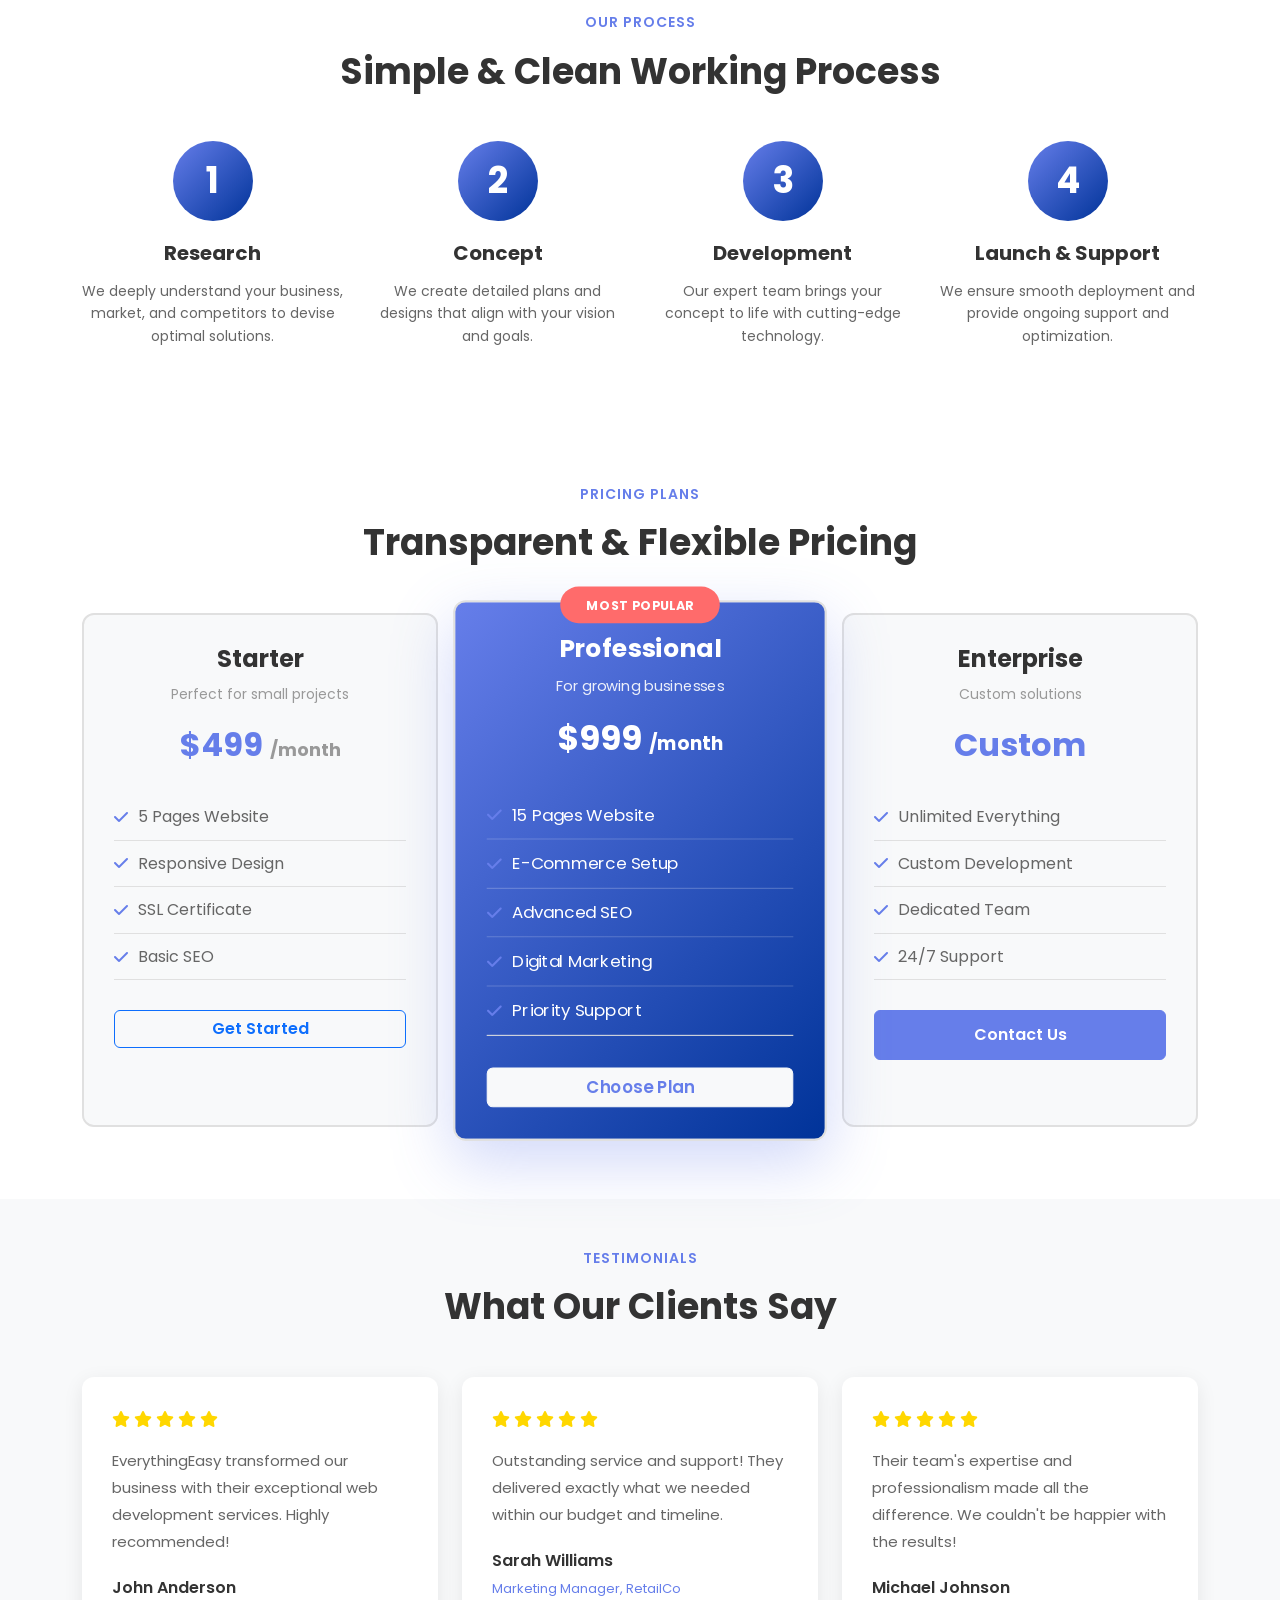
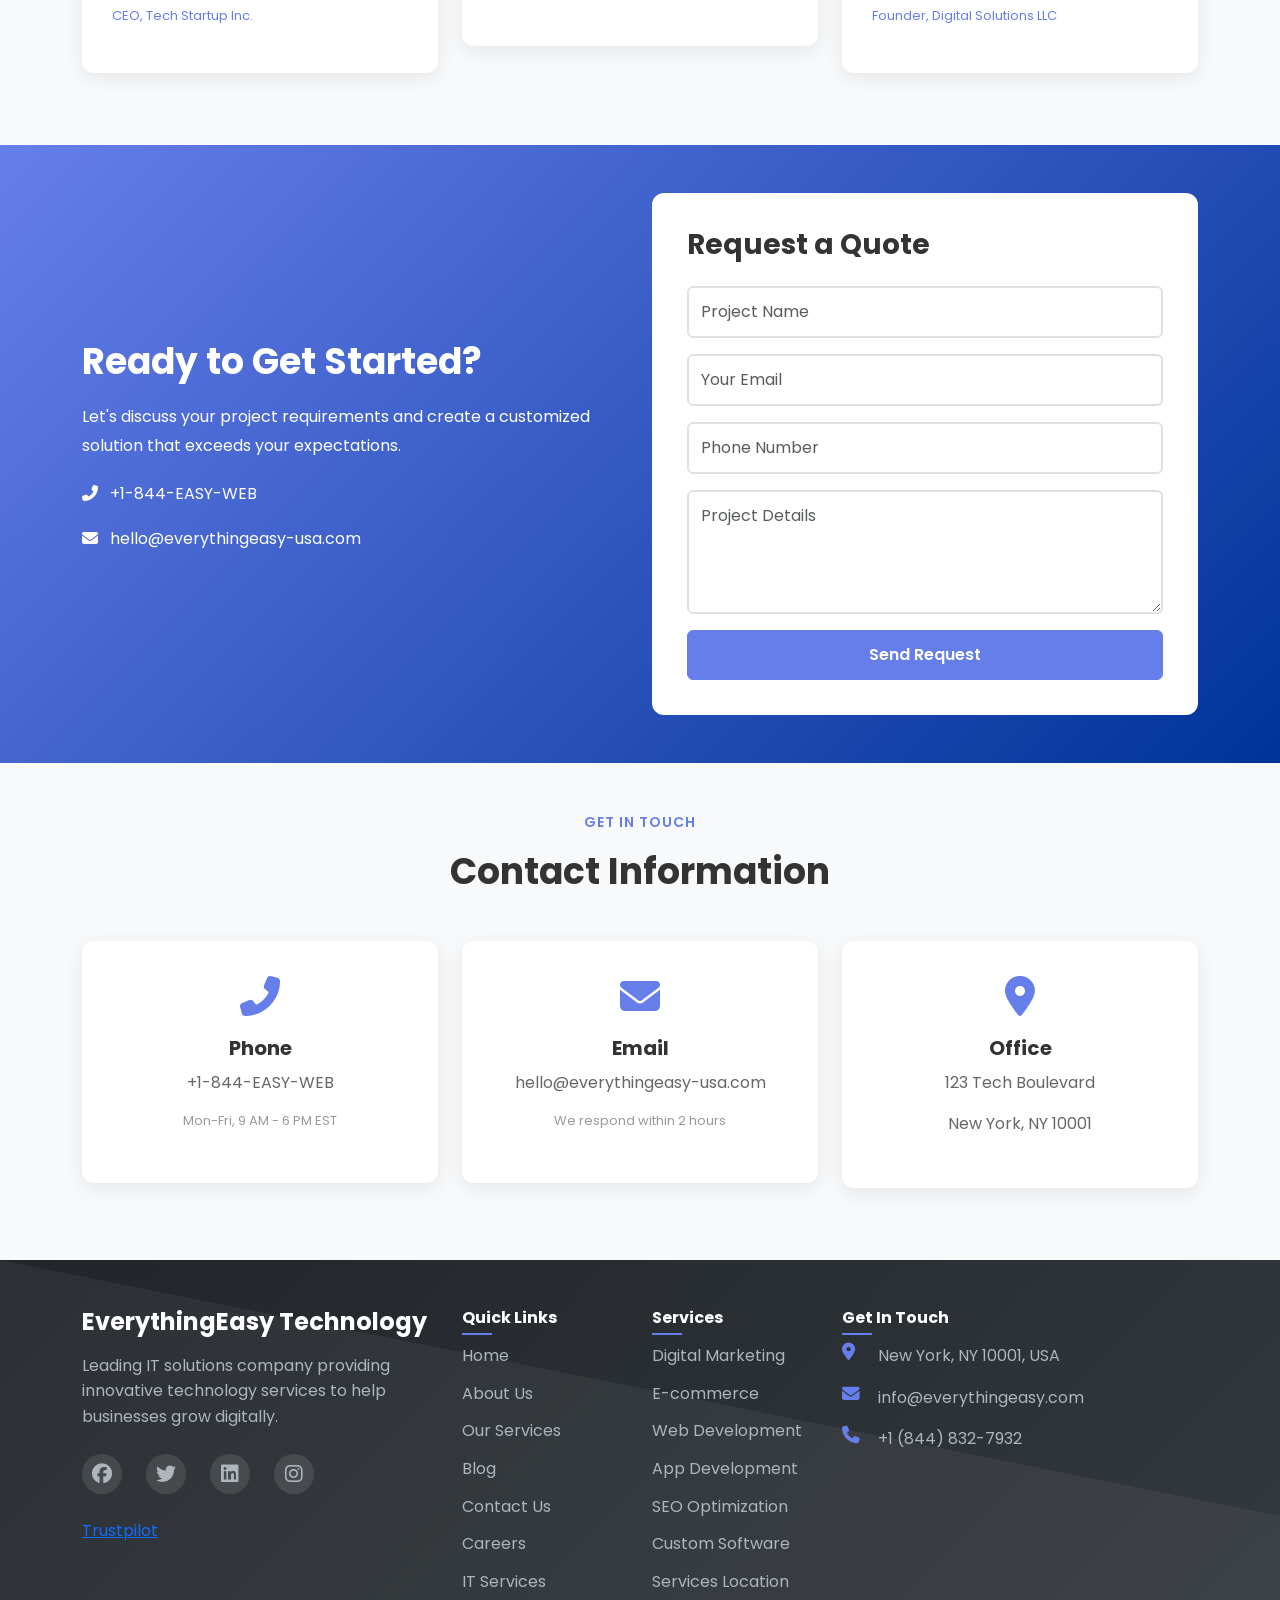
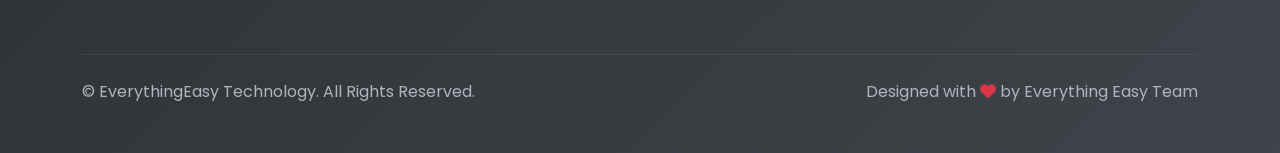
==== commit ba373b1e: "first" ====
--- a/index.html
+++ b/index.html
@@ -134,7 +134,7 @@
         padding: 30px;
         box-shadow: 0 20px 60px rgba(0, 0, 0, 0.3);
         color: #333;
-        max-width: 420px;
+        max-width: 440px;
         width: 100%;
         margin: 0 auto;
       }
--- a/css/style.css
+++ b/css/style.css
@@ -725,3 +725,699 @@
 ::-webkit-scrollbar-thumb:hover {
   background: var(--secondary-color);
 }
+
+/* ========================================
+   SERVICES PAGE SPECIFIC STYLES
+   ======================================== */
+
+/* Page Header */
+.page-header {
+  background: var(--gradient-primary);
+  color: white;
+  padding: 120px 0 60px;
+  position: relative;
+  overflow: hidden;
+}
+
+.page-header::before {
+  content: "";
+  position: absolute;
+  top: -50%;
+  right: -10%;
+  width: 600px;
+  height: 600px;
+  background: rgba(255, 255, 255, 0.1);
+  border-radius: 50%;
+}
+
+.page-header::after {
+  content: "";
+  position: absolute;
+  bottom: -30%;
+  left: -5%;
+  width: 400px;
+  height: 400px;
+  background: rgba(255, 255, 255, 0.08);
+  border-radius: 50%;
+}
+
+.page-header h1 {
+  font-size: 3.5rem;
+  font-weight: 700;
+  margin-bottom: 20px;
+  color: white;
+  position: relative;
+  z-index: 2;
+}
+
+.page-header p {
+  font-size: 1.2rem;
+  color: rgba(255, 255, 255, 0.95);
+  margin-bottom: 30px;
+  position: relative;
+  z-index: 2;
+}
+
+.breadcrumb {
+  background: transparent;
+  gap: 15px;
+}
+
+.breadcrumb-item {
+  color: rgba(255, 255, 255, 0.8);
+  font-weight: 500;
+}
+
+.breadcrumb-item a {
+  color: #ffc107;
+  text-decoration: none;
+  transition: all 0.3s ease;
+}
+
+.breadcrumb-item a:hover {
+  color: white;
+  text-decoration: underline;
+}
+
+.breadcrumb-item.active {
+  color: white;
+  font-weight: 600;
+}
+
+/* Overview Section */
+.overview-section {
+  padding: 50px 0;
+  background: white;
+}
+
+.section-badge {
+  display: inline-block;
+  color: #0066cc;
+  font-size: 0.95rem;
+  font-weight: 600;
+  text-transform: uppercase;
+  margin-bottom: 15px;
+  letter-spacing: 0.5px;
+}
+
+.section-badge i {
+  margin-right: 8px;
+}
+
+.section-title {
+  font-size: 2.8rem;
+  font-weight: 700;
+  margin-bottom: 12px;
+  color: #333;
+  line-height: 1.2;
+}
+
+.section-description {
+  font-size: 1.1rem;
+  color: #666;
+  line-height: 1.8;
+  max-width: 800px;
+  margin: 0 auto;
+}
+
+/* Statistics Row */
+.stats-row {
+  margin-top: 30px;
+  padding: 20px 0;
+}
+
+.stat-box {
+  background: white;
+  padding: 25px 20px;
+  border-radius: 12px;
+  box-shadow: 0 5px 20px rgba(0, 0, 0, 0.08);
+  text-align: center;
+  transition: all 0.3s ease;
+}
+
+.stat-box:hover {
+  transform: translateY(-5px);
+  box-shadow: 0 15px 35px rgba(0, 0, 0, 0.12);
+}
+
+.stat-box h3 {
+  font-size: 2.5rem;
+  font-weight: 700;
+  color: #0066cc;
+  margin-bottom: 10px;
+}
+
+.stat-box p {
+  font-size: 1rem;
+  color: #666;
+  font-weight: 500;
+  margin: 0;
+}
+
+/* Core Services Section */
+.core-services-section {
+  padding: 50px 0;
+  background: white;
+}
+
+.core-service-card {
+  background: white;
+  padding: 20px;
+  border-radius: 12px;
+  box-shadow: 0 5px 20px rgba(0, 0, 0, 0.08);
+  transition: all 0.3s ease;
+  border: 2px solid transparent;
+  height: 100%;
+  display: flex;
+  flex-direction: column;
+}
+
+.core-service-card:hover {
+  transform: translateY(-8px);
+  box-shadow: 0 15px 40px rgba(0, 0, 0, 0.12);
+}
+
+.core-service-card.featured {
+  border: 2px solid #0066cc;
+  box-shadow: 0 5px 25px rgba(0, 102, 204, 0.15);
+}
+
+.core-service-card.featured:hover {
+  box-shadow: 0 15px 50px rgba(0, 102, 204, 0.25);
+}
+
+.service-icon-large {
+  width: 60px;
+  height: 60px;
+  background: linear-gradient(
+    135deg,
+    rgba(0, 102, 204, 0.1),
+    rgba(102, 126, 234, 0.1)
+  );
+  border-radius: 50%;
+  display: flex;
+  align-items: center;
+  justify-content: center;
+  margin-bottom: 15px;
+  font-size: 1.8rem;
+  color: #0066cc;
+  transition: all 0.3s ease;
+}
+
+.core-service-card:hover .service-icon-large {
+  background: linear-gradient(135deg, #0066cc, #667eea);
+  color: white;
+  transform: scale(1.1);
+}
+
+.core-service-card h3 {
+  font-size: 1.2rem;
+  font-weight: 700;
+  color: #333;
+  margin-bottom: 8px;
+}
+
+.core-service-card > p {
+  font-size: 0.9rem;
+  color: #666;
+  line-height: 1.6;
+  margin-bottom: 15px;
+  flex-grow: 1;
+}
+
+.service-checklist {
+  list-style: none;
+  padding: 0;
+  margin: 0;
+}
+
+.service-checklist li {
+  font-size: 0.85rem;
+  color: #666;
+  margin-bottom: 8px;
+  display: flex;
+  align-items: center;
+  gap: 10px;
+}
+
+.service-checklist li i {
+  color: #0066cc;
+  font-size: 0.8rem;
+  flex-shrink: 0;
+  font-weight: bold;
+  width: 16px;
+  text-align: center;
+}
+
+.service-checklist li:hover {
+  color: #0066cc;
+}
+
+/* Services Grid */
+.services-grid {
+  padding: 50px 0;
+  background: white;
+}
+
+.services-grid h2 {
+  font-size: 2.5rem;
+  font-weight: 700;
+  text-align: center;
+  margin-bottom: 60px;
+  color: #333;
+}
+
+/* Service Card Enhanced */
+.service-card-enhanced {
+  background: white;
+  border-radius: 12px;
+  padding: 40px;
+  text-align: center;
+  transition: all 0.4s cubic-bezier(0.4, 0, 0.2, 1);
+  border: 2px solid transparent;
+  position: relative;
+  overflow: hidden;
+  height: 100%;
+  display: flex;
+  flex-direction: column;
+  box-shadow: 0 5px 20px rgba(0, 0, 0, 0.08);
+}
+
+.service-card-enhanced::before {
+  content: "";
+  position: absolute;
+  top: 0;
+  left: 0;
+  right: 0;
+  height: 4px;
+  background: var(--gradient-primary);
+  transform: scaleX(0);
+  transform-origin: left;
+  transition: transform 0.4s ease;
+}
+
+.service-card-enhanced:hover::before {
+  transform: scaleX(1);
+}
+
+.service-card-enhanced:hover {
+  transform: translateY(-15px);
+  box-shadow: 0 25px 50px rgba(102, 126, 234, 0.2);
+  border-color: var(--primary-color);
+}
+
+.service-icon-wrapper {
+  width: 80px;
+  height: 80px;
+  background: linear-gradient(
+    135deg,
+    rgba(102, 126, 234, 0.1),
+    rgba(118, 75, 162, 0.1)
+  );
+  border-radius: 50%;
+  display: flex;
+  align-items: center;
+  justify-content: center;
+  margin: 0 auto 25px;
+  transition: all 0.3s ease;
+}
+
+.service-card-enhanced:hover .service-icon-wrapper {
+  background: var(--gradient-primary);
+  transform: scale(1.1) rotate(-10deg);
+}
+
+.service-icon-wrapper i {
+  font-size: 40px;
+  color: var(--primary-color);
+  transition: all 0.3s ease;
+}
+
+.service-card-enhanced:hover .service-icon-wrapper i {
+  color: white;
+  transform: scale(1.2);
+}
+
+.service-card-enhanced h4 {
+  font-size: 1.4rem;
+  font-weight: 700;
+  color: #333;
+  margin-bottom: 15px;
+}
+
+.service-card-enhanced p {
+  color: #666;
+  line-height: 1.8;
+  margin-bottom: 20px;
+  flex-grow: 1;
+}
+
+.service-features {
+  text-align: left;
+  margin: 25px 0;
+  border-top: 1px solid #eee;
+  padding-top: 20px;
+}
+
+.service-features li {
+  color: #666;
+  margin-bottom: 10px;
+  position: relative;
+  padding-left: 25px;
+  font-size: 0.95rem;
+  transition: all 0.3s ease;
+}
+
+.service-features li::before {
+  content: "✓";
+  position: absolute;
+  left: 0;
+  color: var(--primary-color);
+  font-weight: bold;
+  font-size: 1.1rem;
+}
+
+.service-features li:hover {
+  color: var(--primary-color);
+  padding-left: 35px;
+}
+
+.service-button {
+  margin-top: auto;
+  padding-top: 15px;
+}
+
+.service-button a {
+  display: inline-block;
+  padding: 12px 30px;
+  background: var(--gradient-primary);
+  color: white;
+  text-decoration: none;
+  border-radius: 6px;
+  font-weight: 600;
+  transition: all 0.3s ease;
+}
+
+.service-button a:hover {
+  transform: translateY(-3px);
+  box-shadow: 0 10px 25px rgba(102, 126, 234, 0.3);
+}
+
+/* Specialized Services Section */
+.specialized-section {
+  padding: 50px 0;
+  background: linear-gradient(135deg, #f5f7fa 0%, #f8f9fc 100%);
+}
+
+.specialized-section h2 {
+  font-size: 2.5rem;
+  font-weight: 700;
+  text-align: center;
+  margin-bottom: 60px;
+  color: #333;
+}
+
+.specialized-card {
+  background: white;
+  padding: 35px;
+  border-radius: 10px;
+  text-align: center;
+  box-shadow: 0 5px 15px rgba(0, 0, 0, 0.08);
+  transition: all 0.3s ease;
+}
+
+.specialized-card:hover {
+  transform: translateY(-8px);
+  box-shadow: 0 15px 35px rgba(102, 126, 234, 0.15);
+}
+
+.specialized-icon {
+  font-size: 2.5rem;
+  color: var(--primary-color);
+  margin-bottom: 15px;
+}
+
+.specialized-card h5 {
+  font-size: 1.2rem;
+  font-weight: 700;
+  color: #333;
+  margin-bottom: 10px;
+}
+
+.specialized-card p {
+  font-size: 0.95rem;
+  color: #666;
+  line-height: 1.6;
+}
+
+/* Why Choose Section */
+.why-choose-section {
+  padding: 50px 0;
+  background: white;
+}
+
+.why-choose-section h2 {
+  font-size: 2.5rem;
+  font-weight: 700;
+  text-align: center;
+  margin-bottom: 60px;
+  color: #333;
+}
+
+.feature-item {
+  display: flex;
+  gap: 20px;
+  margin-bottom: 30px;
+  align-items: flex-start;
+}
+
+.feature-icon {
+  width: 60px;
+  height: 60px;
+  background: linear-gradient(
+    135deg,
+    var(--primary-color),
+    var(--secondary-color)
+  );
+  border-radius: 50%;
+  display: flex;
+  align-items: center;
+  justify-content: center;
+  flex-shrink: 0;
+  box-shadow: 0 5px 15px rgba(102, 126, 234, 0.3);
+}
+
+.feature-icon i {
+  color: white;
+  font-size: 1.5rem;
+}
+
+.feature-content h5 {
+  font-size: 1.1rem;
+  font-weight: 700;
+  color: #333;
+  margin-bottom: 8px;
+}
+
+.feature-content p {
+  color: #666;
+  line-height: 1.6;
+  margin: 0;
+}
+
+/* CTA Section */
+.cta-section {
+  background: var(--gradient-primary);
+  padding: 50px 0;
+  color: white;
+  text-align: center;
+  position: relative;
+  overflow: hidden;
+}
+
+.cta-section::before {
+  content: "";
+  position: absolute;
+  top: -50%;
+  right: -10%;
+  width: 500px;
+  height: 500px;
+  background: rgba(255, 255, 255, 0.05);
+  border-radius: 50%;
+}
+
+.cta-section h2 {
+  font-size: 2.5rem;
+  font-weight: 700;
+  margin-bottom: 20px;
+  position: relative;
+  z-index: 2;
+}
+
+.cta-section p {
+  font-size: 1.2rem;
+  margin-bottom: 40px;
+  color: rgba(255, 255, 255, 0.95);
+  position: relative;
+  z-index: 2;
+}
+
+.cta-buttons {
+  display: flex;
+  gap: 20px;
+  justify-content: center;
+  flex-wrap: wrap;
+  position: relative;
+  z-index: 2;
+}
+
+.cta-btn {
+  padding: 14px 35px;
+  font-size: 1rem;
+  font-weight: 600;
+  border-radius: 6px;
+  text-decoration: none;
+  transition: all 0.3s ease;
+  border: 2px solid white;
+}
+
+.cta-btn-primary {
+  background: white;
+  color: var(--primary-color);
+}
+
+.cta-btn-primary:hover {
+  transform: translateY(-3px);
+  box-shadow: 0 10px 30px rgba(0, 0, 0, 0.2);
+}
+
+.cta-btn-secondary {
+  background: transparent;
+  color: white;
+}
+
+.cta-btn-secondary:hover {
+  background: rgba(255, 255, 255, 0.1);
+  transform: translateY(-3px);
+}
+
+/* Responsive Design */
+@media (max-width: 768px) {
+  .page-header h1 {
+    font-size: 2rem;
+  }
+
+  .section-title {
+    font-size: 2rem;
+  }
+
+  .section-description {
+    font-size: 1rem;
+  }
+
+  .stat-box {
+    padding: 25px 15px;
+  }
+
+  .stat-box h3 {
+    font-size: 2rem;
+  }
+
+  .stat-box p {
+    font-size: 0.9rem;
+  }
+
+  .core-service-card {
+    padding: 18px;
+  }
+
+  .core-service-card h3 {
+    font-size: 1.1rem;
+  }
+
+  .service-icon-large {
+    width: 55px;
+    height: 55px;
+    font-size: 1.6rem;
+  }
+}
+
+@media (max-width: 576px) {
+  .page-header {
+    padding: 100px 0 40px;
+  }
+
+  .page-header h1 {
+    font-size: 1.5rem;
+  }
+
+  .page-header p {
+    font-size: 1rem;
+  }
+
+  .section-title {
+    font-size: 1.5rem;
+  }
+
+  .section-description {
+    font-size: 0.95rem;
+  }
+
+  .stat-box {
+    padding: 20px 10px;
+  }
+
+  .stat-box h3 {
+    font-size: 1.8rem;
+  }
+
+  .stat-box p {
+    font-size: 0.85rem;
+  }
+
+  .core-service-card {
+    padding: 15px;
+  }
+
+  .core-service-card h3 {
+    font-size: 1rem;
+  }
+
+  .service-icon-large {
+    width: 50px;
+    height: 50px;
+    font-size: 1.4rem;
+    margin-bottom: 12px;
+  }
+
+  .service-checklist li {
+    font-size: 0.8rem;
+    margin-bottom: 6px;
+  }
+
+  .feature-icon {
+    width: 50px;
+    height: 50px;
+  }
+
+  .feature-icon i {
+    font-size: 1.2rem;
+  }
+
+  .feature-content h5 {
+    font-size: 1rem;
+  }
+
+  .cta-section {
+    padding: 50px 0;
+  }
+
+  .cta-section p {
+    font-size: 1rem;
+  }
+
+  .cta-btn {
+    padding: 12px 25px;
+    font-size: 0.95rem;
+  }
+}
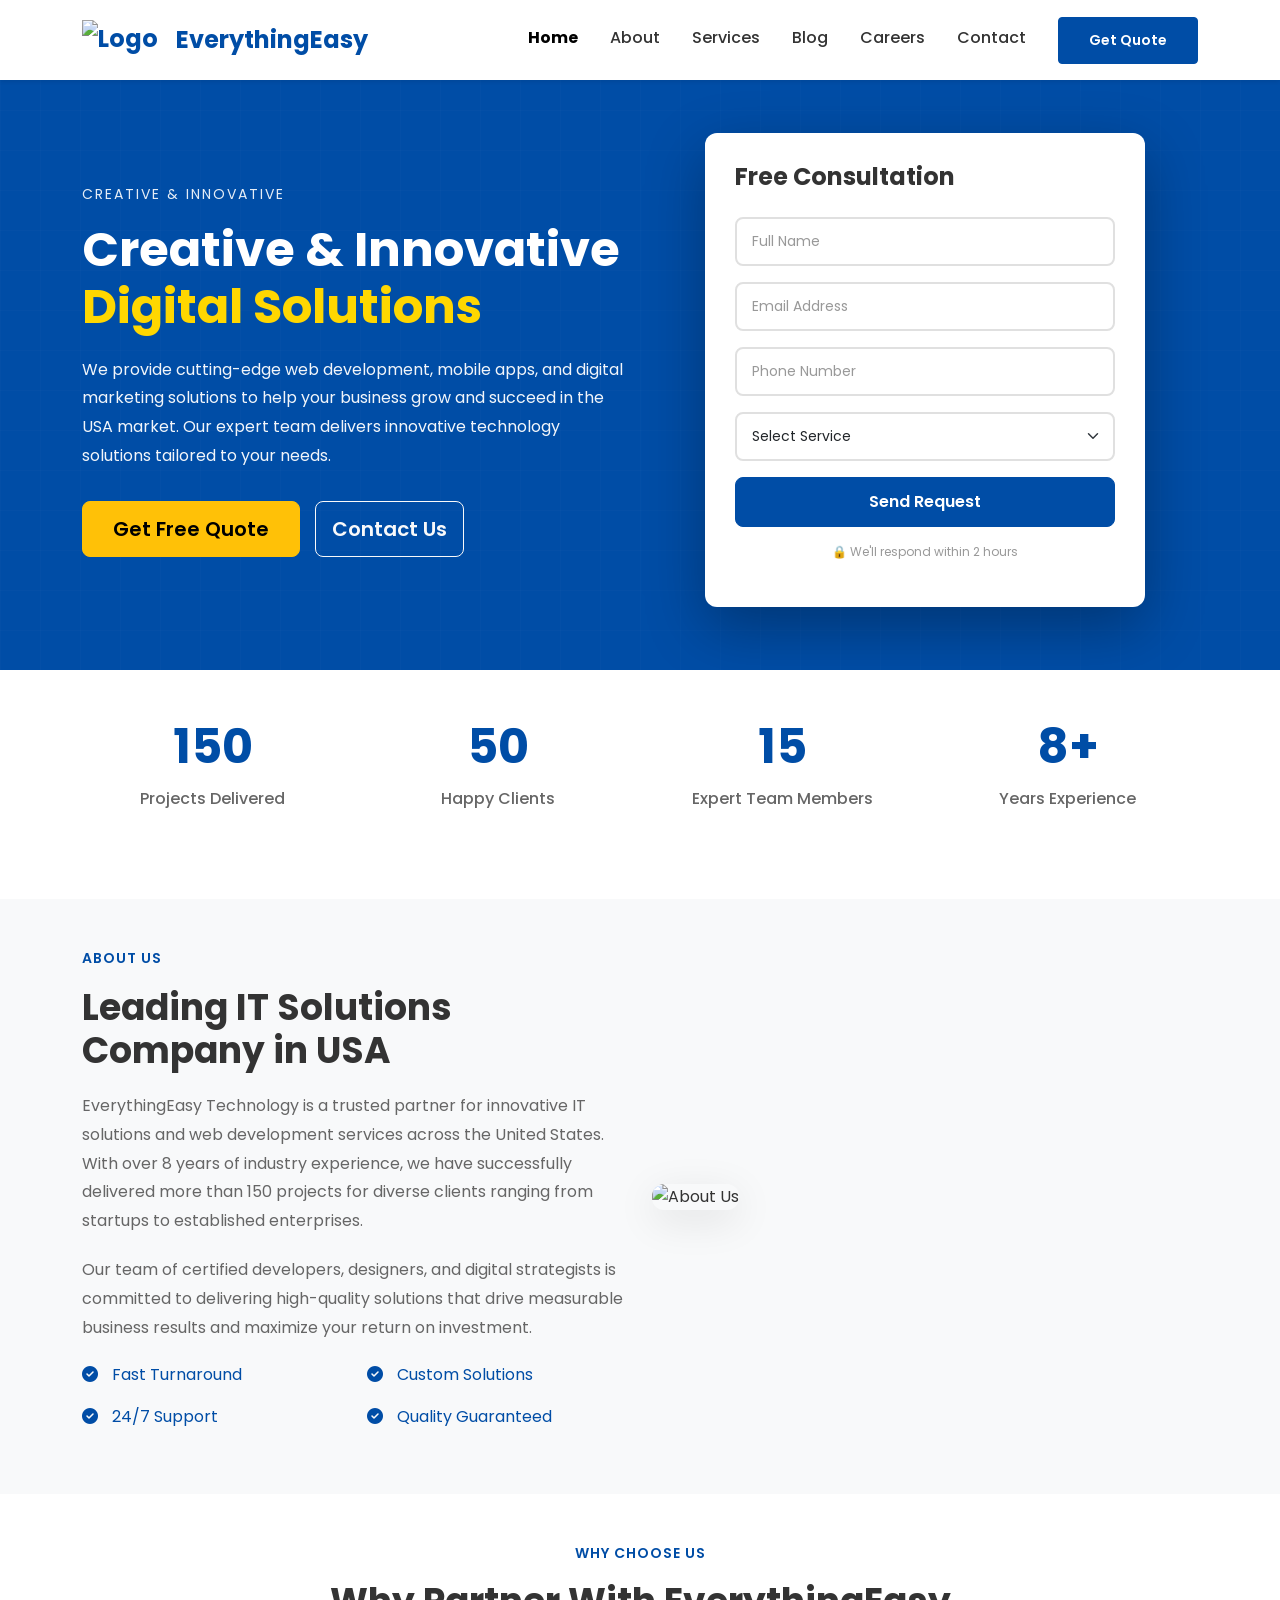
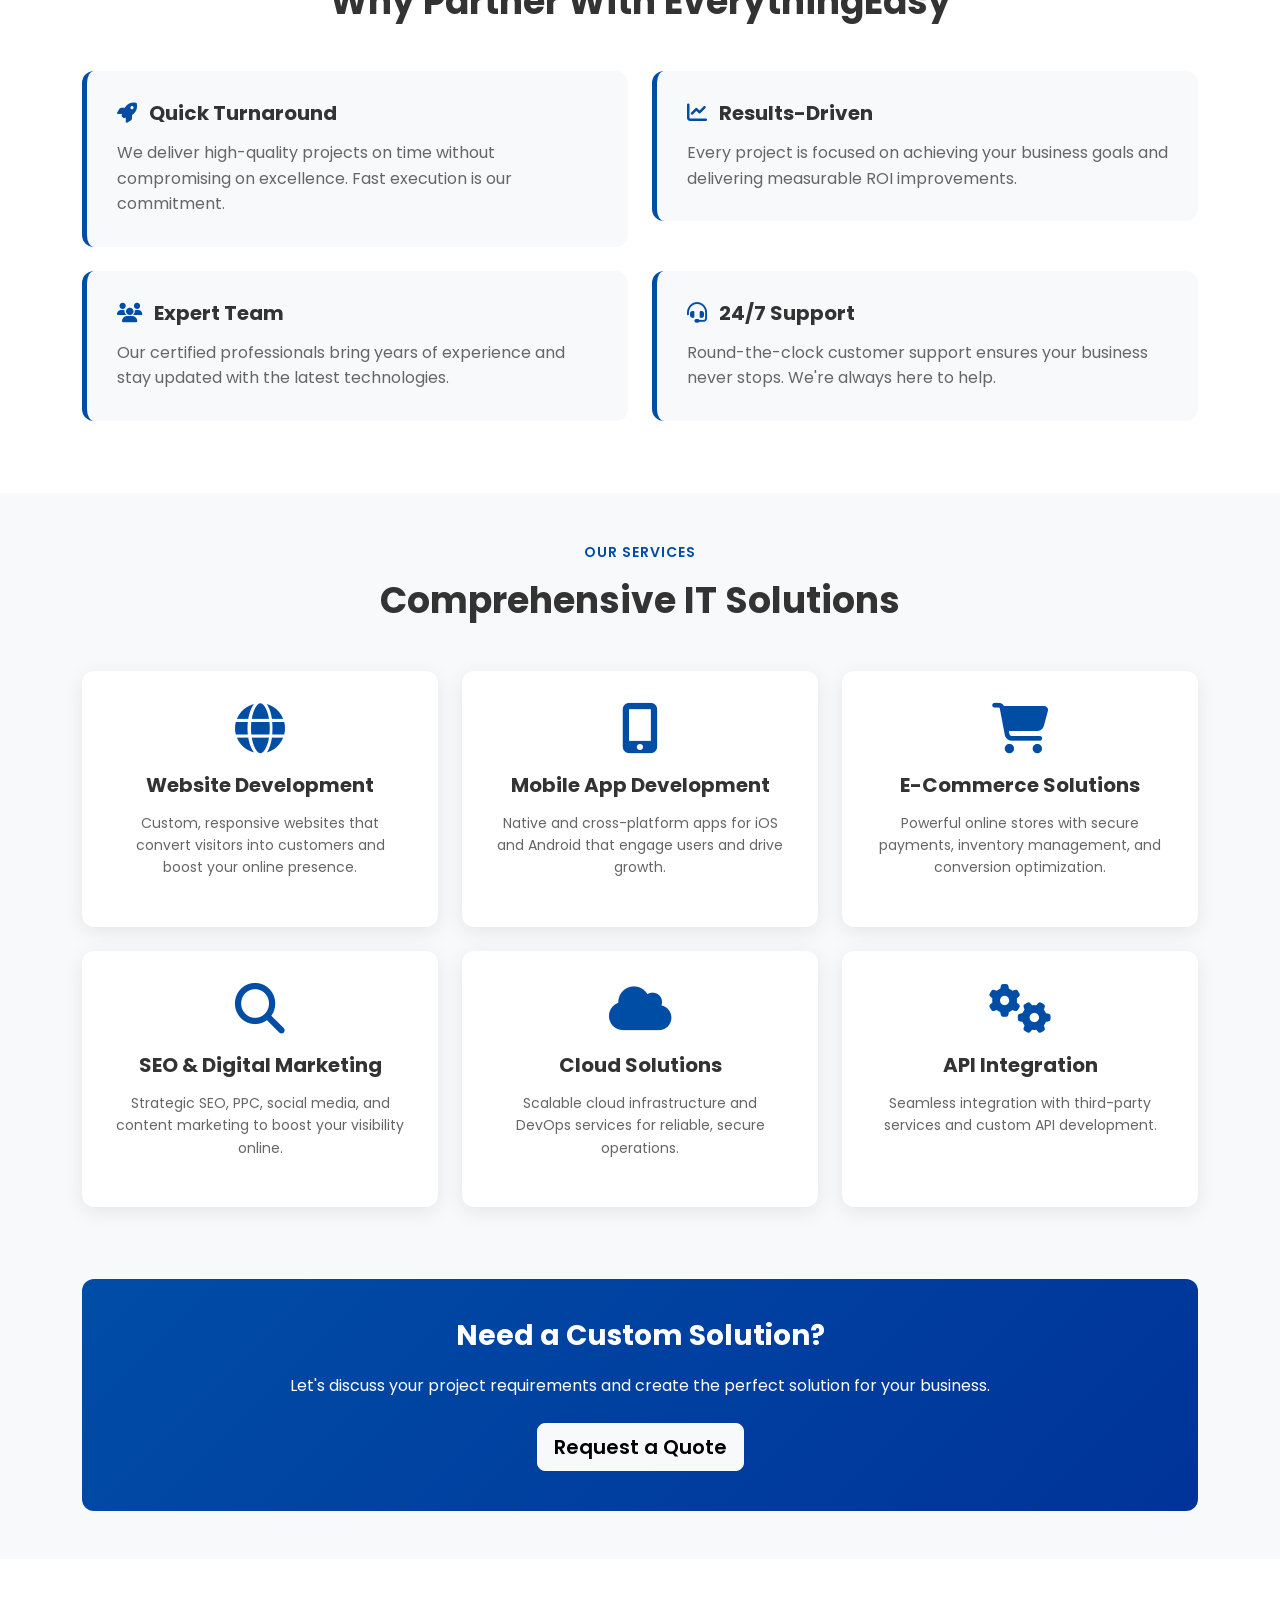
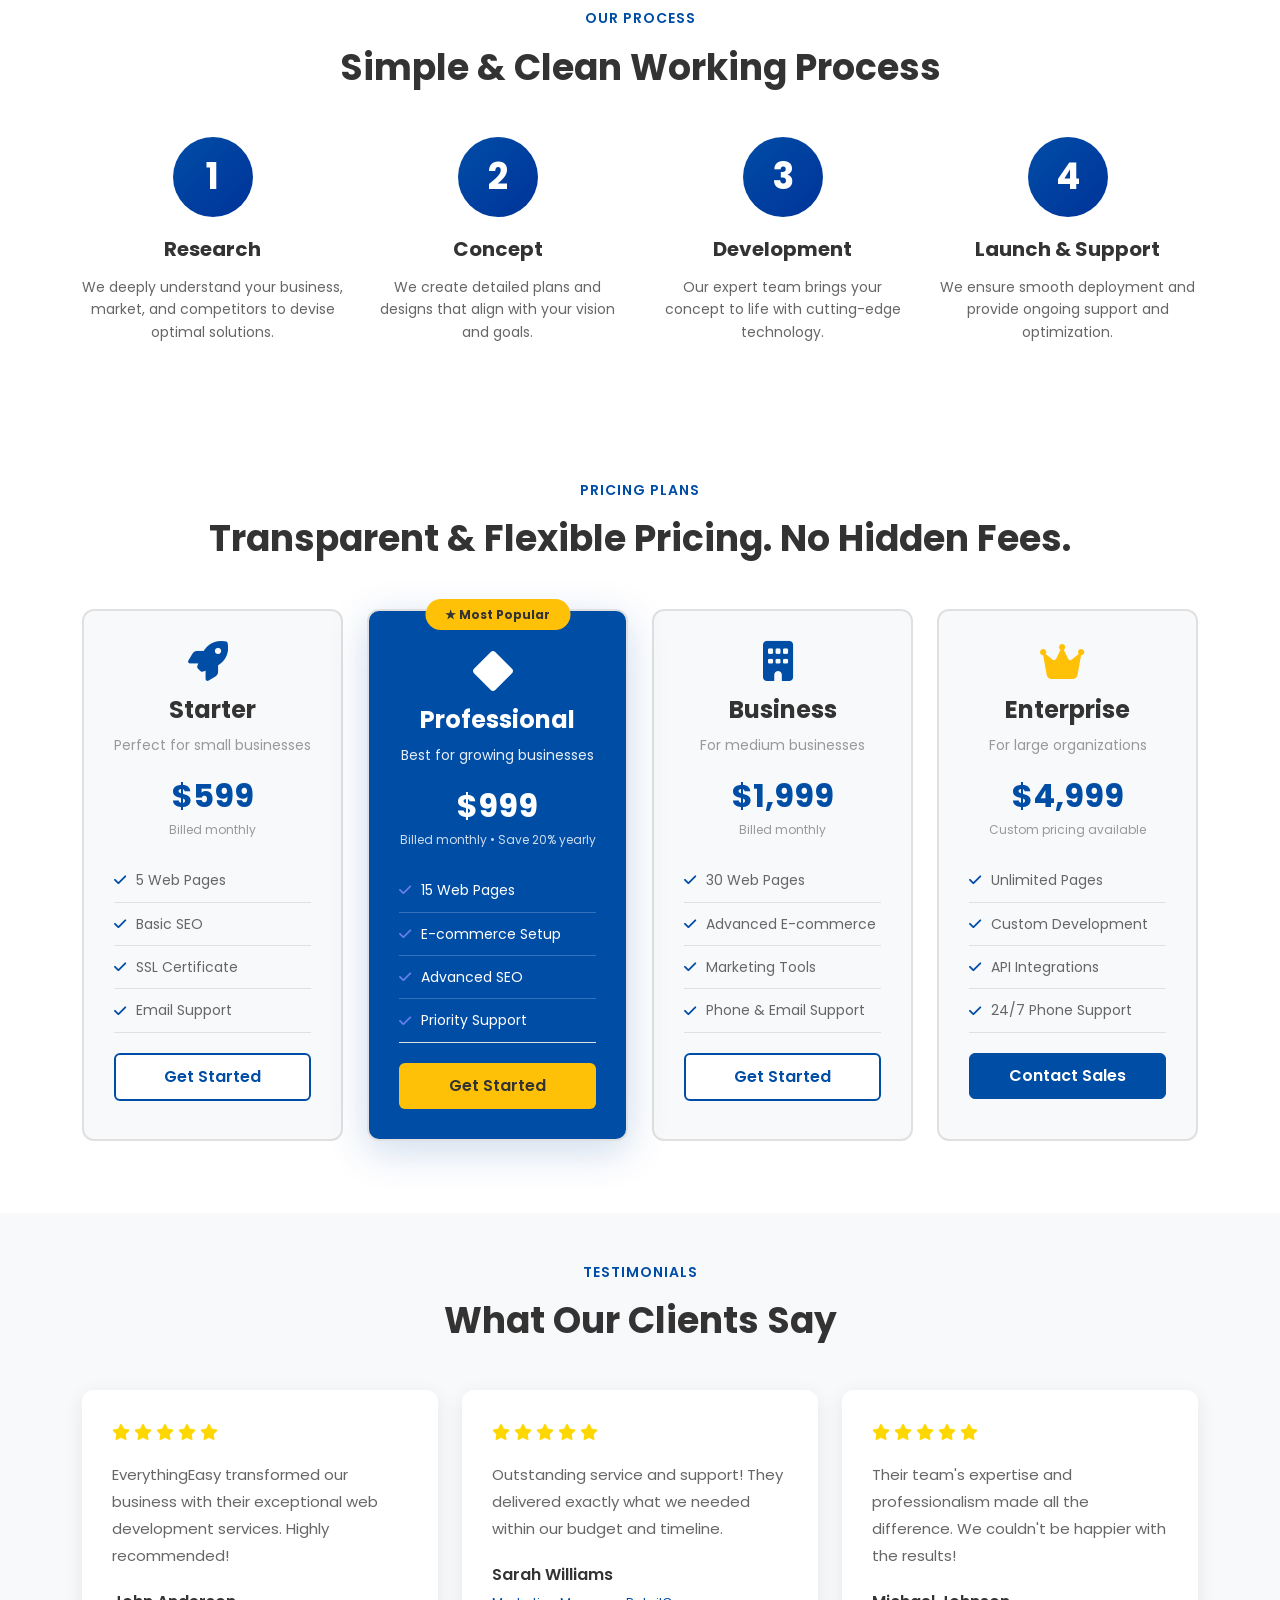
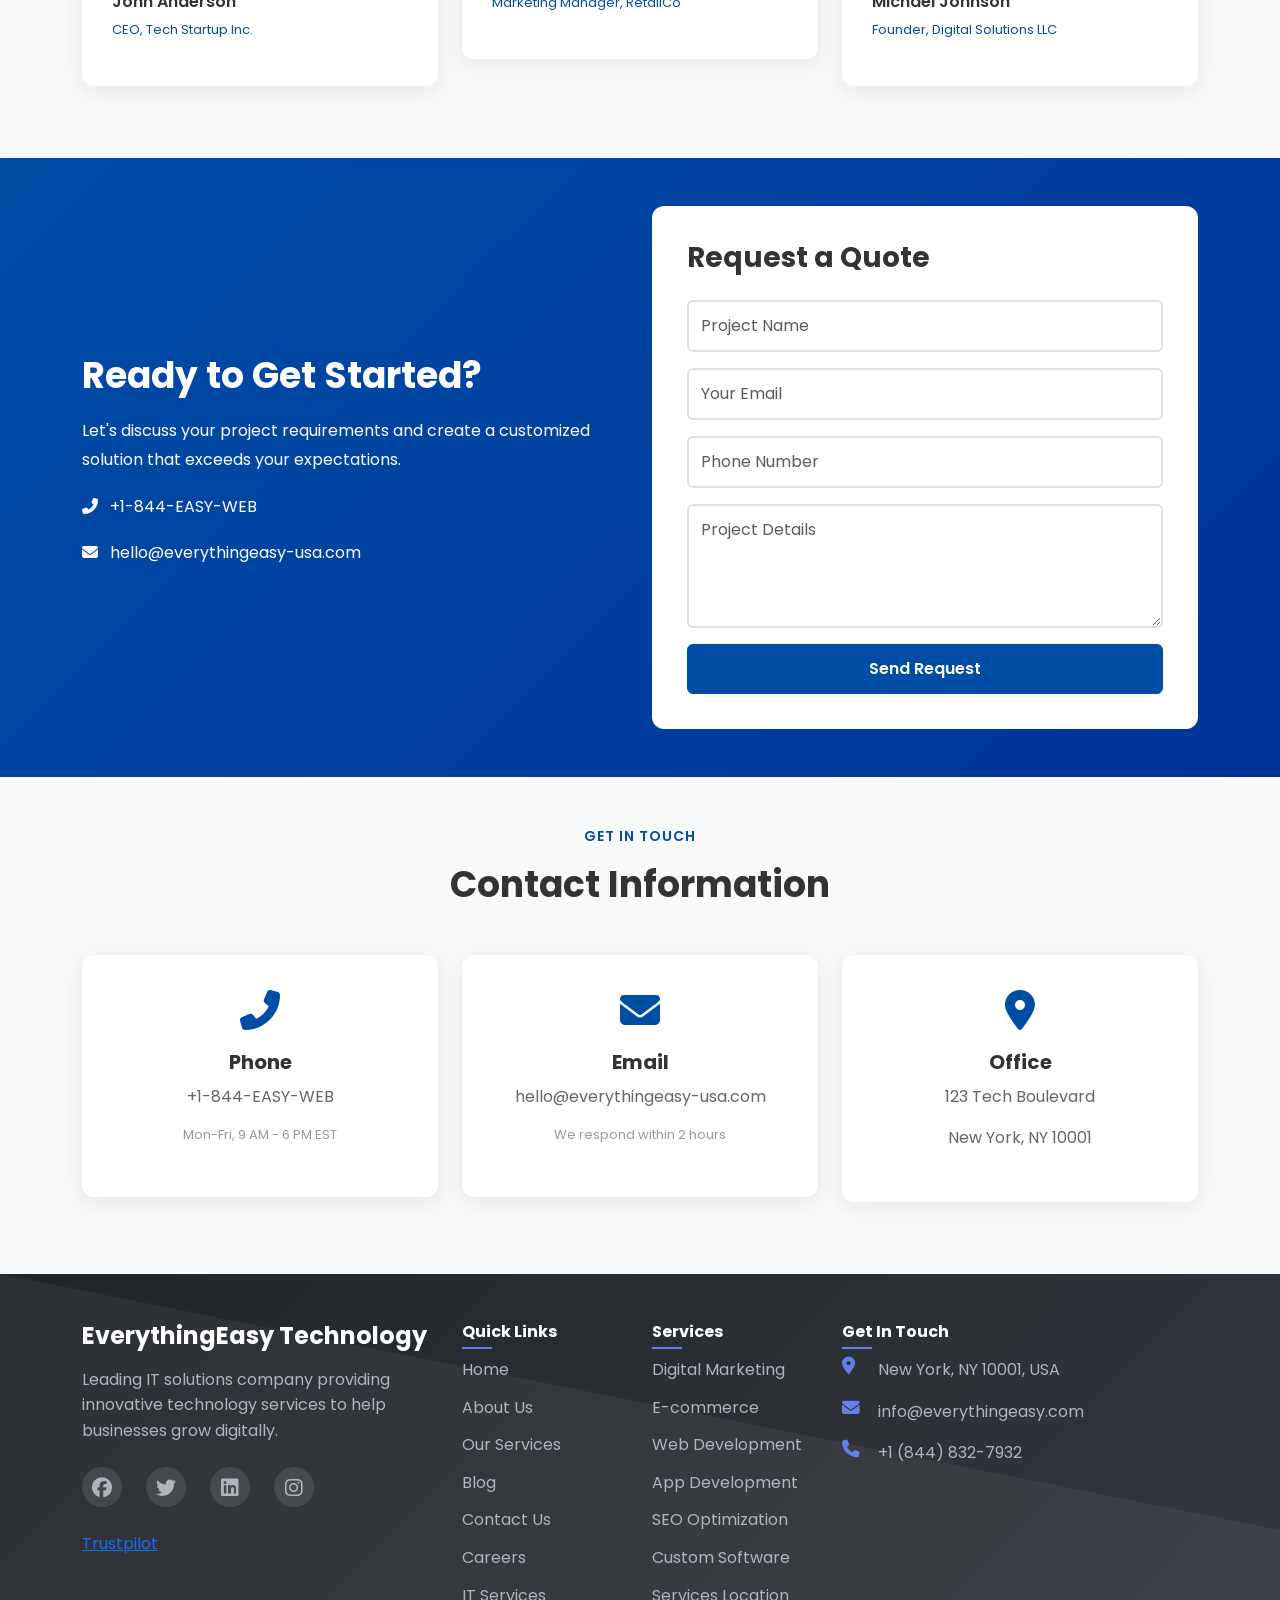
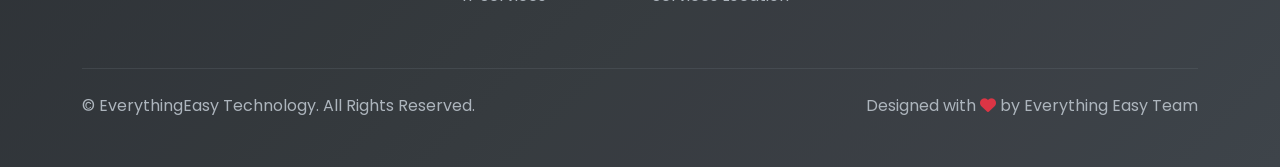
==== commit 24a174d8: "first" ====
--- a/index.html
+++ b/index.html
@@ -9,7 +9,7 @@
     <meta name="mobile-web-app-capable" content="yes" />
     <meta name="apple-mobile-web-app-capable" content="yes" />
     <meta name="apple-mobile-web-app-status-bar-style" content="default" />
-    <meta name="theme-color" content="#667eea" />
+    <meta name="theme-color" content="#004da6" />
     <title>EverythingEasy - Professional IT Solutions USA</title>
     <link
       href="https://cdnjs.cloudflare.com/ajax/libs/bootstrap/5.3.2/css/bootstrap.min.css"
@@ -48,7 +48,7 @@
     />
     <link rel="apple-touch-icon" sizes="180x180" href="apple-touch-icon.png" />
     <link rel="manifest" href="site.webmanifest" />
-    <meta name="theme-color" content="#667eea" />
+    <meta name="theme-color" content="#004da6" />
 
     <!-- Open Graph -->
     <meta
@@ -157,13 +157,13 @@
 
       .consultation-form .form-control:focus,
       .consultation-form .form-select:focus {
-        border-color: #667eea;
+        border-color: #004da6;
         box-shadow: 0 0 0 0.2rem rgba(102, 126, 234, 0.15);
       }
 
       .btn-primary {
-        background-color: #667eea !important;
-        border-color: #667eea !important;
+        background-color: #004da6 !important;
+        border-color: #004da6 !important;
         color: white !important;
       }
 
@@ -173,11 +173,11 @@
       }
 
       .navbar-brand.text-primary {
-        color: #667eea !important;
+        color: #004da6 !important;
       }
 
       .text-primary {
-        color: #667eea !important;
+        color: #004da6 !important;
       }
 
       .consultation-form .form-control::placeholder {
@@ -292,14 +292,14 @@
   <body>
     <!-- Navbar Container -->
     <div id="navbar-container"></div>
-
+    <script src="js/navigation.js"></script>
     <main style="margin-top: 70px">
       <!-- Hero Section -->
       <section
         id="home"
         class="py-5"
         style="
-          background: linear-gradient(135deg, #667eea 0%, #764ba2 100%);
+          background: #004da6;
           color: white;
           min-height: 600px;
           display: flex;
@@ -425,7 +425,7 @@
                 style="
                   font-size: 48px;
                   font-weight: 700;
-                  color: #667eea;
+                  color: #004da6;
                   margin-bottom: 10px;
                 "
                 data-target="150"
@@ -442,7 +442,7 @@
                 style="
                   font-size: 48px;
                   font-weight: 700;
-                  color: #667eea;
+                  color: #004da6;
                   margin-bottom: 10px;
                 "
                 data-target="50"
@@ -459,7 +459,7 @@
                 style="
                   font-size: 48px;
                   font-weight: 700;
-                  color: #667eea;
+                  color: #004da6;
                   margin-bottom: 10px;
                 "
                 data-target="15"
@@ -475,7 +475,7 @@
                 style="
                   font-size: 48px;
                   font-weight: 700;
-                  color: #667eea;
+                  color: #004da6;
                   margin-bottom: 10px;
                 "
               >
@@ -496,7 +496,7 @@
             <div class="col-lg-6 mb-4 mb-lg-0">
               <p
                 style="
-                  color: #667eea;
+                  color: #004da6;
                   font-weight: 600;
                   font-size: 14px;
                   text-transform: uppercase;
@@ -544,7 +544,7 @@
               </p>
               <div class="row">
                 <div class="col-sm-6 mb-3">
-                  <p style="color: #667eea; margin-bottom: 0">
+                  <p style="color: #004da6; margin-bottom: 0">
                     <i
                       class="fas fa-check-circle"
                       style="margin-right: 10px"
@@ -553,7 +553,7 @@
                   </p>
                 </div>
                 <div class="col-sm-6 mb-3">
-                  <p style="color: #667eea; margin-bottom: 0">
+                  <p style="color: #004da6; margin-bottom: 0">
                     <i
                       class="fas fa-check-circle"
                       style="margin-right: 10px"
@@ -562,7 +562,7 @@
                   </p>
                 </div>
                 <div class="col-sm-6 mb-3">
-                  <p style="color: #667eea; margin-bottom: 0">
+                  <p style="color: #004da6; margin-bottom: 0">
                     <i
                       class="fas fa-check-circle"
                       style="margin-right: 10px"
@@ -571,7 +571,7 @@
                   </p>
                 </div>
                 <div class="col-sm-6 mb-3">
-                  <p style="color: #667eea; margin-bottom: 0">
+                  <p style="color: #004da6; margin-bottom: 0">
                     <i
                       class="fas fa-check-circle"
                       style="margin-right: 10px"
@@ -583,7 +583,7 @@
             </div>
             <div class="col-lg-6">
               <img
-                src="../everything-easy/images/website_development.webp"
+                src="https://images.unsplash.com/photo-1522071820081-009f0129c71c?ixlib=rb-4.0.3&auto=format&fit=crop&w=600&h=400&q=80"
                 alt="About Us"
                 style="
                   width: 100%;
@@ -602,7 +602,7 @@
           <div class="text-center mb-5">
             <p
               style="
-                color: #667eea;
+                color: #004da6;
                 font-weight: 600;
                 font-size: 14px;
                 text-transform: uppercase;
@@ -622,13 +622,13 @@
                   padding: 30px;
                   background: #f8f9fa;
                   border-radius: 12px;
-                  border-left: 5px solid #667eea;
+                  border-left: 5px solid #004da6;
                 "
               >
                 <h5 style="font-weight: 700; color: #333; margin-bottom: 15px">
                   <i
                     class="fas fa-rocket"
-                    style="color: #667eea; margin-right: 12px"
+                    style="color: #004da6; margin-right: 12px"
                   ></i
                   >Quick Turnaround
                 </h5>
@@ -644,13 +644,13 @@
                   padding: 30px;
                   background: #f8f9fa;
                   border-radius: 12px;
-                  border-left: 5px solid #667eea;
+                  border-left: 5px solid #004da6;
                 "
               >
                 <h5 style="font-weight: 700; color: #333; margin-bottom: 15px">
                   <i
                     class="fas fa-chart-line"
-                    style="color: #667eea; margin-right: 12px"
+                    style="color: #004da6; margin-right: 12px"
                   ></i
                   >Results-Driven
                 </h5>
@@ -666,13 +666,13 @@
                   padding: 30px;
                   background: #f8f9fa;
                   border-radius: 12px;
-                  border-left: 5px solid #667eea;
+                  border-left: 5px solid #004da6;
                 "
               >
                 <h5 style="font-weight: 700; color: #333; margin-bottom: 15px">
                   <i
                     class="fas fa-users"
-                    style="color: #667eea; margin-right: 12px"
+                    style="color: #004da6; margin-right: 12px"
                   ></i
                   >Expert Team
                 </h5>
@@ -688,13 +688,13 @@
                   padding: 30px;
                   background: #f8f9fa;
                   border-radius: 12px;
-                  border-left: 5px solid #667eea;
+                  border-left: 5px solid #004da6;
                 "
               >
                 <h5 style="font-weight: 700; color: #333; margin-bottom: 15px">
                   <i
                     class="fas fa-headset"
-                    style="color: #667eea; margin-right: 12px"
+                    style="color: #004da6; margin-right: 12px"
                   ></i
                   >24/7 Support
                 </h5>
@@ -714,7 +714,7 @@
           <div class="text-center mb-5">
             <p
               style="
-                color: #667eea;
+                color: #004da6;
                 font-weight: 600;
                 font-size: 14px;
                 text-transform: uppercase;
@@ -737,7 +737,7 @@
                   border-radius: 12px;
                   text-align: center;
                   box-shadow: 0 5px 20px rgba(0, 0, 0, 0.08);
-                  border-top: 4px solid #667eea;
+
                   transition: all 0.3s;
                 "
               >
@@ -745,7 +745,7 @@
                   class="fas fa-globe"
                   style="
                     font-size: 50px;
-                    color: #667eea;
+                    color: #004da6;
                     margin-bottom: 20px;
                     display: block;
                   "
@@ -768,7 +768,7 @@
                   border-radius: 12px;
                   text-align: center;
                   box-shadow: 0 5px 20px rgba(0, 0, 0, 0.08);
-                  border-top: 4px solid #667eea;
+
                   transition: all 0.3s;
                 "
               >
@@ -776,7 +776,7 @@
                   class="fas fa-mobile-alt"
                   style="
                     font-size: 50px;
-                    color: #667eea;
+                    color: #004da6;
                     margin-bottom: 20px;
                     display: block;
                   "
@@ -799,7 +799,7 @@
                   border-radius: 12px;
                   text-align: center;
                   box-shadow: 0 5px 20px rgba(0, 0, 0, 0.08);
-                  border-top: 4px solid #667eea;
+
                   transition: all 0.3s;
                 "
               >
@@ -807,7 +807,7 @@
                   class="fas fa-shopping-cart"
                   style="
                     font-size: 50px;
-                    color: #667eea;
+                    color: #004da6;
                     margin-bottom: 20px;
                     display: block;
                   "
@@ -830,7 +830,7 @@
                   border-radius: 12px;
                   text-align: center;
                   box-shadow: 0 5px 20px rgba(0, 0, 0, 0.08);
-                  border-top: 4px solid #667eea;
+
                   transition: all 0.3s;
                 "
               >
@@ -838,7 +838,7 @@
                   class="fas fa-search"
                   style="
                     font-size: 50px;
-                    color: #667eea;
+                    color: #004da6;
                     margin-bottom: 20px;
                     display: block;
                   "
@@ -861,7 +861,7 @@
                   border-radius: 12px;
                   text-align: center;
                   box-shadow: 0 5px 20px rgba(0, 0, 0, 0.08);
-                  border-top: 4px solid #667eea;
+
                   transition: all 0.3s;
                 "
               >
@@ -869,7 +869,7 @@
                   class="fas fa-cloud"
                   style="
                     font-size: 50px;
-                    color: #667eea;
+                    color: #004da6;
                     margin-bottom: 20px;
                     display: block;
                   "
@@ -892,7 +892,7 @@
                   border-radius: 12px;
                   text-align: center;
                   box-shadow: 0 5px 20px rgba(0, 0, 0, 0.08);
-                  border-top: 4px solid #667eea;
+
                   transition: all 0.3s;
                 "
               >
@@ -900,7 +900,7 @@
                   class="fas fa-cogs"
                   style="
                     font-size: 50px;
-                    color: #667eea;
+                    color: #004da6;
                     margin-bottom: 20px;
                     display: block;
                   "
@@ -920,7 +920,7 @@
           <div class="text-center mt-5">
             <div
               style="
-                background: linear-gradient(135deg, #667eea 0%, #003399 100%);
+                background: linear-gradient(135deg, #004da6 0%, #003399 100%);
                 color: white;
                 padding: 40px;
                 border-radius: 12px;
@@ -950,7 +950,7 @@
           <div class="text-center mb-5">
             <p
               style="
-                color: #667eea;
+                color: #004da6;
                 font-weight: 600;
                 font-size: 14px;
                 text-transform: uppercase;
@@ -972,7 +972,7 @@
                     height: 80px;
                     background: linear-gradient(
                       135deg,
-                      #667eea 0%,
+                      #004da6 0%,
                       #003399 100%
                     );
                     color: white;
@@ -1004,7 +1004,7 @@
                     height: 80px;
                     background: linear-gradient(
                       135deg,
-                      #667eea 0%,
+                      #004da6 0%,
                       #003399 100%
                     );
                     color: white;
@@ -1036,7 +1036,7 @@
                     height: 80px;
                     background: linear-gradient(
                       135deg,
-                      #667eea 0%,
+                      #004da6 0%,
                       #003399 100%
                     );
                     color: white;
@@ -1068,7 +1068,7 @@
                     height: 80px;
                     background: linear-gradient(
                       135deg,
-                      #667eea 0%,
+                      #004da6 0%,
                       #003399 100%
                     );
                     color: white;
@@ -1102,7 +1102,7 @@
           <div class="text-center mb-5">
             <p
               style="
-                color: #667eea;
+                color: #004da6;
                 font-weight: 600;
                 font-size: 14px;
                 text-transform: uppercase;
@@ -1112,12 +1112,12 @@
               Pricing Plans
             </p>
             <h2 style="font-size: 36px; font-weight: 700; color: #333">
-              Transparent & Flexible Pricing
+              Transparent & Flexible Pricing. No Hidden Fees.
             </h2>
           </div>
-          <div class="row justify-content-center">
+          <div class="row">
             <!-- Starter -->
-            <div class="col-lg-4 col-md-6 mb-4">
+            <div class="col-lg-3 col-md-6 mb-4">
               <div
                 class="pricing-card"
                 style="
@@ -1130,22 +1130,34 @@
                   transition: all 0.3s;
                 "
               >
+                <i
+                  class="fas fa-rocket"
+                  style="
+                    font-size: 2.5rem;
+                    color: #004da6;
+                    margin-bottom: 15px;
+                    display: block;
+                  "
+                ></i>
                 <h4 style="font-weight: 700; color: #333; margin-bottom: 10px">
                   Starter
                 </h4>
                 <p style="color: #999; font-size: 14px; margin-bottom: 20px">
-                  Perfect for small projects
+                  Perfect for small businesses
                 </p>
                 <h2
-                  style="color: #667eea; font-weight: 700; margin-bottom: 10px"
-                >
-                  $499 <span style="font-size: 18px; color: #999">/month</span>
+                  style="color: #004da6; font-weight: 700; margin-bottom: 5px"
+                >
+                  $599
                 </h2>
+                <p style="color: #999; font-size: 12px; margin-bottom: 20px">
+                  Billed monthly
+                </p>
                 <ul
                   style="
                     list-style: none;
                     padding: 0;
-                    margin: 30px 0;
+                    margin: 20px 0;
                     text-align: left;
                   "
                 >
@@ -1154,70 +1166,82 @@
                       padding: 10px 0;
                       border-bottom: 1px solid #e0e0e0;
                       color: #666;
+                      font-size: 14px;
                     "
                   >
                     <i
                       class="fas fa-check"
-                      style="color: #667eea; margin-right: 10px"
+                      style="color: #004da6; margin-right: 10px"
                     ></i
-                    >5 Pages Website
+                    >5 Web Pages
                   </li>
                   <li
                     style="
                       padding: 10px 0;
                       border-bottom: 1px solid #e0e0e0;
                       color: #666;
+                      font-size: 14px;
                     "
                   >
                     <i
                       class="fas fa-check"
-                      style="color: #667eea; margin-right: 10px"
+                      style="color: #004da6; margin-right: 10px"
                     ></i
-                    >Responsive Design
+                    >Basic SEO
                   </li>
                   <li
                     style="
                       padding: 10px 0;
                       border-bottom: 1px solid #e0e0e0;
                       color: #666;
+                      font-size: 14px;
                     "
                   >
                     <i
                       class="fas fa-check"
-                      style="color: #667eea; margin-right: 10px"
+                      style="color: #004da6; margin-right: 10px"
                     ></i
                     >SSL Certificate
                   </li>
-                  <li style="padding: 10px 0; color: #666">
+                  <li style="padding: 10px 0; color: #666; font-size: 14px">
                     <i
                       class="fas fa-check"
-                      style="color: #667eea; margin-right: 10px"
+                      style="color: #004da6; margin-right: 10px"
                     ></i
-                    >Basic SEO
+                    >Email Support
                   </li>
                 </ul>
-                <button
-                  class="btn btn-outline-primary w-100"
-                  style="font-weight: 600"
+                <a
+                  href="#quote"
+                  class="btn w-100"
+                  style="
+                    font-weight: 600;
+                    background: white;
+                    color: #004da6;
+                    border: 2px solid #004da6;
+                    margin-top: 15px;
+                    display: block;
+                    text-decoration: none;
+                    padding: 10px 20px;
+                  "
                 >
                   Get Started
-                </button>
+                </a>
               </div>
             </div>
 
             <!-- Professional (Popular) -->
-            <div class="col-lg-4 col-md-6 mb-4">
+            <div class="col-lg-3 col-md-6 mb-4">
               <div
                 class="pricing-card"
                 style="
-                  background: linear-gradient(135deg, #667eea 0%, #003399 100%);
+                  background: #004da6;
                   color: white;
                   border-radius: 12px;
                   padding: 30px;
                   text-align: center;
                   height: 100%;
-                  transform: scale(1.05);
-                  box-shadow: 0 20px 60px rgba(102, 126, 234, 0.3);
+                  box-shadow: 0 10px 40px rgba(0, 77, 166, 0.2);
                   position: relative;
                   transition: all 0.3s;
                 "
@@ -1225,32 +1249,44 @@
                 <span
                   style="
                     position: absolute;
-                    top: -15px;
+                    top: -12px;
                     left: 50%;
                     transform: translateX(-50%);
-                    background: #ff6b6b;
-                    padding: 8px 25px;
+                    background: #ffc107;
+                    color: #333;
+                    padding: 6px 20px;
                     border-radius: 20px;
                     font-size: 12px;
                     font-weight: 700;
                     white-space: nowrap;
                   "
-                  >MOST POPULAR</span
-                >
+                  >★ Most Popular</span
+                >
+                <i
+                  class="fas fa-diamond"
+                  style="
+                    font-size: 2.5rem;
+                    color: white;
+                    margin-bottom: 15px;
+                    display: block;
+                    margin-top: 10px;
+                  "
+                ></i>
                 <h4 style="font-weight: 700; margin-bottom: 10px">
                   Professional
                 </h4>
                 <p style="opacity: 0.9; font-size: 14px; margin-bottom: 20px">
-                  For growing businesses
-                </p>
-                <h2 style="font-weight: 700; margin-bottom: 10px">
-                  $999 <span style="font-size: 18px">/month</span>
-                </h2>
+                  Best for growing businesses
+                </p>
+                <h2 style="font-weight: 700; margin-bottom: 5px">$999</h2>
+                <p style="opacity: 0.8; font-size: 12px; margin-bottom: 20px">
+                  Billed monthly • Save 20% yearly
+                </p>
                 <ul
                   style="
                     list-style: none;
                     padding: 0;
-                    margin: 30px 0;
+                    margin: 20px 0;
                     text-align: left;
                   "
                 >
@@ -1258,54 +1294,57 @@
                     style="
                       padding: 10px 0;
                       border-bottom: 1px solid rgba(255, 255, 255, 0.2);
+                      font-size: 14px;
                     "
                   >
                     <i class="fas fa-check" style="margin-right: 10px"></i>15
-                    Pages Website
+                    Web Pages
                   </li>
                   <li
                     style="
                       padding: 10px 0;
                       border-bottom: 1px solid rgba(255, 255, 255, 0.2);
+                      font-size: 14px;
                     "
                   >
                     <i class="fas fa-check" style="margin-right: 10px"></i
-                    >E-Commerce Setup
+                    >E-commerce Setup
                   </li>
                   <li
                     style="
                       padding: 10px 0;
                       border-bottom: 1px solid rgba(255, 255, 255, 0.2);
+                      font-size: 14px;
                     "
                   >
                     <i class="fas fa-check" style="margin-right: 10px"></i
                     >Advanced SEO
                   </li>
-                  <li
-                    style="
-                      padding: 10px 0;
-                      border-bottom: 1px solid rgba(255, 255, 255, 0.2);
-                    "
-                  >
-                    <i class="fas fa-check" style="margin-right: 10px"></i
-                    >Digital Marketing
-                  </li>
-                  <li style="padding: 10px 0">
+                  <li style="padding: 10px 0; font-size: 14px">
                     <i class="fas fa-check" style="margin-right: 10px"></i
                     >Priority Support
                   </li>
                 </ul>
-                <button
-                  class="btn btn-light w-100"
-                  style="font-weight: 600; color: #667eea"
-                >
-                  Choose Plan
-                </button>
-              </div>
-            </div>
-
-            <!-- Enterprise -->
-            <div class="col-lg-4 col-md-6 mb-4">
+                <a
+                  href="#quote"
+                  class="btn w-100"
+                  style="
+                    font-weight: 600;
+                    background: #ffc107;
+                    color: #333;
+                    margin-top: 15px;
+                    display: block;
+                    text-decoration: none;
+                    padding: 10px 20px;
+                  "
+                >
+                  Get Started
+                </a>
+              </div>
+            </div>
+
+            <!-- Business -->
+            <div class="col-lg-3 col-md-6 mb-4">
               <div
                 class="pricing-card"
                 style="
@@ -1318,22 +1357,34 @@
                   transition: all 0.3s;
                 "
               >
+                <i
+                  class="fas fa-building"
+                  style="
+                    font-size: 2.5rem;
+                    color: #004da6;
+                    margin-bottom: 15px;
+                    display: block;
+                  "
+                ></i>
                 <h4 style="font-weight: 700; color: #333; margin-bottom: 10px">
-                  Enterprise
+                  Business
                 </h4>
                 <p style="color: #999; font-size: 14px; margin-bottom: 20px">
-                  Custom solutions
+                  For medium businesses
                 </p>
                 <h2
-                  style="color: #667eea; font-weight: 700; margin-bottom: 10px"
-                >
-                  Custom
+                  style="color: #004da6; font-weight: 700; margin-bottom: 5px"
+                >
+                  $1,999
                 </h2>
+                <p style="color: #999; font-size: 12px; margin-bottom: 20px">
+                  Billed monthly
+                </p>
                 <ul
                   style="
                     list-style: none;
                     padding: 0;
-                    margin: 30px 0;
+                    margin: 20px 0;
                     text-align: left;
                   "
                 >
@@ -1342,24 +1393,140 @@
                       padding: 10px 0;
                       border-bottom: 1px solid #e0e0e0;
                       color: #666;
+                      font-size: 14px;
                     "
                   >
                     <i
                       class="fas fa-check"
-                      style="color: #667eea; margin-right: 10px"
+                      style="color: #004da6; margin-right: 10px"
                     ></i
-                    >Unlimited Everything
+                    >30 Web Pages
                   </li>
                   <li
                     style="
                       padding: 10px 0;
                       border-bottom: 1px solid #e0e0e0;
                       color: #666;
+                      font-size: 14px;
                     "
                   >
                     <i
                       class="fas fa-check"
-                      style="color: #667eea; margin-right: 10px"
+                      style="color: #004da6; margin-right: 10px"
+                    ></i
+                    >Advanced E-commerce
+                  </li>
+                  <li
+                    style="
+                      padding: 10px 0;
+                      border-bottom: 1px solid #e0e0e0;
+                      color: #666;
+                      font-size: 14px;
+                    "
+                  >
+                    <i
+                      class="fas fa-check"
+                      style="color: #004da6; margin-right: 10px"
+                    ></i
+                    >Marketing Tools
+                  </li>
+                  <li style="padding: 10px 0; color: #666; font-size: 14px">
+                    <i
+                      class="fas fa-check"
+                      style="color: #004da6; margin-right: 10px"
+                    ></i
+                    >Phone & Email Support
+                  </li>
+                </ul>
+                <a
+                  href="#quote"
+                  class="btn w-100"
+                  style="
+                    font-weight: 600;
+                    background: white;
+                    color: #004da6;
+                    border: 2px solid #004da6;
+                    margin-top: 15px;
+                    display: block;
+                    text-decoration: none;
+                    padding: 10px 20px;
+                  "
+                >
+                  Get Started
+                </a>
+              </div>
+            </div>
+
+            <!-- Enterprise -->
+            <div class="col-lg-3 col-md-6 mb-4">
+              <div
+                class="pricing-card"
+                style="
+                  background: #f8f9fa;
+                  border: 2px solid #e0e0e0;
+                  border-radius: 12px;
+                  padding: 30px;
+                  text-align: center;
+                  height: 100%;
+                  transition: all 0.3s;
+                "
+              >
+                <i
+                  class="fas fa-crown"
+                  style="
+                    font-size: 2.5rem;
+                    color: #ffc107;
+                    margin-bottom: 15px;
+                    display: block;
+                  "
+                ></i>
+                <h4 style="font-weight: 700; color: #333; margin-bottom: 10px">
+                  Enterprise
+                </h4>
+                <p style="color: #999; font-size: 14px; margin-bottom: 20px">
+                  For large organizations
+                </p>
+                <h2
+                  style="color: #004da6; font-weight: 700; margin-bottom: 5px"
+                >
+                  $4,999
+                </h2>
+                <p style="color: #999; font-size: 12px; margin-bottom: 20px">
+                  Custom pricing available
+                </p>
+                <ul
+                  style="
+                    list-style: none;
+                    padding: 0;
+                    margin: 20px 0;
+                    text-align: left;
+                  "
+                >
+                  <li
+                    style="
+                      padding: 10px 0;
+                      border-bottom: 1px solid #e0e0e0;
+                      color: #666;
+                      font-size: 14px;
+                    "
+                  >
+                    <i
+                      class="fas fa-check"
+                      style="color: #004da6; margin-right: 10px"
+                    ></i
+                    >Unlimited Pages
+                  </li>
+                  <li
+                    style="
+                      padding: 10px 0;
+                      border-bottom: 1px solid #e0e0e0;
+                      color: #666;
+                      font-size: 14px;
+                    "
+                  >
+                    <i
+                      class="fas fa-check"
+                      style="color: #004da6; margin-right: 10px"
                     ></i
                     >Custom Development
                   </li>
@@ -1368,25 +1535,37 @@
                       padding: 10px 0;
                       border-bottom: 1px solid #e0e0e0;
                       color: #666;
+                      font-size: 14px;
                     "
                   >
                     <i
                       class="fas fa-check"
-                      style="color: #667eea; margin-right: 10px"
+                      style="color: #004da6; margin-right: 10px"
                     ></i
-                    >Dedicated Team
+                    >API Integrations
                   </li>
-                  <li style="padding: 10px 0; color: #666">
+                  <li style="padding: 10px 0; color: #666; font-size: 14px">
                     <i
                       class="fas fa-check"
-                      style="color: #667eea; margin-right: 10px"
+                      style="color: #004da6; margin-right: 10px"
                     ></i
-                    >24/7 Support
+                    >24/7 Phone Support
                   </li>
                 </ul>
-                <button class="btn btn-primary w-100" style="font-weight: 600">
-                  Contact Us
-                </button>
+                <a
+                  href="#quote"
+                  class="btn btn-primary w-100"
+                  style="
+                    font-weight: 600;
+                    background: #004da6;
+                    margin-top: 15px;
+                    display: block;
+                    text-decoration: none;
+                    padding: 10px 20px;
+                  "
+                >
+                  Contact Sales
+                </a>
               </div>
             </div>
           </div>
@@ -1399,7 +1578,7 @@
           <div class="text-center mb-5">
             <p
               style="
-                color: #667eea;
+                color: #004da6;
                 font-weight: 600;
                 font-size: 14px;
                 text-transform: uppercase;
@@ -1444,7 +1623,7 @@
                 <p style="color: #333; font-weight: 600; margin-bottom: 5px">
                   John Anderson
                 </p>
-                <p style="color: #667eea; font-size: 13px">
+                <p style="color: #004da6; font-size: 13px">
                   CEO, Tech Startup Inc.
                 </p>
               </div>
@@ -1480,7 +1659,7 @@
                 <p style="color: #333; font-weight: 600; margin-bottom: 5px">
                   Sarah Williams
                 </p>
-                <p style="color: #667eea; font-size: 13px">
+                <p style="color: #004da6; font-size: 13px">
                   Marketing Manager, RetailCo
                 </p>
               </div>
@@ -1516,7 +1695,7 @@
                 <p style="color: #333; font-weight: 600; margin-bottom: 5px">
                   Michael Johnson
                 </p>
-                <p style="color: #667eea; font-size: 13px">
+                <p style="color: #004da6; font-size: 13px">
                   Founder, Digital Solutions LLC
                 </p>
               </div>
@@ -1530,7 +1709,7 @@
         id="quote"
         class="py-5"
         style="
-          background: linear-gradient(135deg, #667eea 0%, #003399 100%);
+          background: linear-gradient(135deg, #004da6 0%, #003399 100%);
           color: white;
         "
       >
@@ -1614,7 +1793,7 @@
           <div class="text-center mb-5">
             <p
               style="
-                color: #667eea;
+                color: #004da6;
                 font-weight: 600;
                 font-size: 14px;
                 text-transform: uppercase;
@@ -1642,7 +1821,7 @@
                   class="fas fa-phone-alt"
                   style="
                     font-size: 40px;
-                    color: #667eea;
+                    color: #004da6;
                     margin-bottom: 20px;
                     display: block;
                   "
@@ -1670,7 +1849,7 @@
                   class="fas fa-envelope"
                   style="
                     font-size: 40px;
-                    color: #667eea;
+                    color: #004da6;
                     margin-bottom: 20px;
                     display: block;
                   "
@@ -1698,7 +1877,7 @@
                   class="fas fa-map-marker-alt"
                   style="
                     font-size: 40px;
-                    color: #667eea;
+                    color: #004da6;
                     margin-bottom: 20px;
                     display: block;
                   "
@@ -1717,7 +1896,7 @@
 
     <!-- Scripts -->
     <script src="https://cdnjs.cloudflare.com/ajax/libs/bootstrap/5.3.2/js/bootstrap.bundle.min.js"></script>
-    <script src="js/navigation.js"></script>
+
     <script>
       // Counter animation
       const counters = document.querySelectorAll(".counter");
--- a/css/style.css
+++ b/css/style.css
@@ -5,7 +5,7 @@
   --secondary-color: #764ba2;
   --dark-color: #1a1a2e;
   --light-color: #f8f9fa;
-  --gradient-primary: linear-gradient(135deg, #667eea 0%, #764ba2 100%);
+  --gradient-primary: #004da6;
 }
 
 * {
@@ -106,19 +106,13 @@
   position: relative;
 }
 
-.navbar-nav .nav-link:hover,
+.navbar-nav .nav-link:hover {
+  color: var(--primary-color) !important;
+}
+
 .navbar-nav .nav-link.active {
-  color: var(--primary-color) !important;
-}
-
-.navbar-nav .nav-link.active::after {
-  content: "";
-  position: absolute;
-  bottom: -5px;
-  left: 0;
-  right: 0;
-  height: 3px;
-  background: var(--primary-color);
+  color: #000 !important;
+  font-weight: 700;
 }
 
 /* Hero Section */
@@ -528,12 +522,25 @@
 @media (max-width: 991px) {
   .navbar-nav {
     text-align: center;
-    padding-top: 20px;
+    padding-top: 15px;
+    padding-bottom: 10px;
   }
 
   .navbar-nav .nav-link {
-    padding: 10px 0;
+    padding: 12px 0;
     border-bottom: 1px solid #e0e0e0;
+    font-weight: 500;
+  }
+
+  .navbar-nav .nav-item:last-child {
+    padding-top: 10px;
+    border-top: 1px solid #e0e0e0;
+    margin-top: 10px;
+  }
+
+  .navbar-nav .btn {
+    width: 100%;
+    margin-left: 0 !important;
   }
 
   .hero-wrapper {
@@ -644,13 +651,54 @@
 }
 
 @media (max-width: 576px) {
+  .navbar {
+    padding: 10px 0;
+  }
+
+  .navbar-brand {
+    font-size: 18px;
+  }
+
+  .navbar-brand img {
+    height: 35px !important;
+    margin-right: 8px !important;
+  }
+
+  .navbar-brand span {
+    white-space: nowrap;
+  }
+
+  .navbar-toggler {
+    padding: 0.2rem 0.5rem;
+  }
+
+  .navbar-nav {
+    text-align: center;
+    padding-top: 10px;
+    padding-bottom: 10px;
+  }
+
+  .navbar-nav .nav-link {
+    padding: 10px 0;
+    border-bottom: none;
+    font-size: 14px;
+  }
+
+  .navbar-nav .nav-item:last-child {
+    padding-top: 8px;
+    border-top: 1px solid #e0e0e0;
+    margin-top: 8px;
+  }
+
+  .navbar-nav .btn {
+    width: auto;
+    padding: 8px 20px !important;
+    font-size: 13px !important;
+  }
+
   .hero-section {
     min-height: 400px !important;
     padding: 20px 0 !important;
-  }
-
-  .navbar-brand {
-    font-size: 20px;
   }
 
   .hero-title {
@@ -737,6 +785,11 @@
   padding: 120px 0 60px;
   position: relative;
   overflow: hidden;
+}
+.btn-primary {
+  background-color: #004da6 !important;
+  border-color: #004da6 !important;
+  color: white !important;
 }
 
 .page-header::before {
@@ -882,7 +935,7 @@
 
 .core-service-card {
   background: white;
-  padding: 20px;
+  padding: 35px;
   border-radius: 12px;
   box-shadow: 0 5px 20px rgba(0, 0, 0, 0.08);
   transition: all 0.3s ease;
@@ -907,8 +960,8 @@
 }
 
 .service-icon-large {
-  width: 60px;
-  height: 60px;
+  width: 80px;
+  height: 80px;
   background: linear-gradient(
     135deg,
     rgba(0, 102, 204, 0.1),
@@ -918,8 +971,8 @@
   display: flex;
   align-items: center;
   justify-content: center;
-  margin-bottom: 15px;
-  font-size: 1.8rem;
+  margin-bottom: 25px;
+  font-size: 2.2rem;
   color: #0066cc;
   transition: all 0.3s ease;
 }
@@ -931,17 +984,17 @@
 }
 
 .core-service-card h3 {
-  font-size: 1.2rem;
+  font-size: 1.5rem;
   font-weight: 700;
   color: #333;
-  margin-bottom: 8px;
+  margin-bottom: 12px;
 }
 
 .core-service-card > p {
-  font-size: 0.9rem;
+  font-size: 1rem;
   color: #666;
-  line-height: 1.6;
-  margin-bottom: 15px;
+  line-height: 1.7;
+  margin-bottom: 25px;
   flex-grow: 1;
 }
 
@@ -952,20 +1005,20 @@
 }
 
 .service-checklist li {
-  font-size: 0.85rem;
+  font-size: 0.95rem;
   color: #666;
-  margin-bottom: 8px;
+  margin-bottom: 12px;
   display: flex;
   align-items: center;
-  gap: 10px;
+  gap: 12px;
 }
 
 .service-checklist li i {
   color: #0066cc;
-  font-size: 0.8rem;
+  font-size: 0.9rem;
   flex-shrink: 0;
   font-weight: bold;
-  width: 16px;
+  width: 20px;
   text-align: center;
 }
 
@@ -1328,17 +1381,17 @@
   }
 
   .core-service-card {
-    padding: 18px;
+    padding: 30px;
   }
 
   .core-service-card h3 {
-    font-size: 1.1rem;
+    font-size: 1.3rem;
   }
 
   .service-icon-large {
-    width: 55px;
-    height: 55px;
-    font-size: 1.6rem;
+    width: 70px;
+    height: 70px;
+    font-size: 1.8rem;
   }
 }
 
@@ -1376,23 +1429,21 @@
   }
 
   .core-service-card {
-    padding: 15px;
+    padding: 20px;
   }
 
   .core-service-card h3 {
-    font-size: 1rem;
+    font-size: 1.1rem;
   }
 
   .service-icon-large {
-    width: 50px;
-    height: 50px;
-    font-size: 1.4rem;
-    margin-bottom: 12px;
+    width: 60px;
+    height: 60px;
+    font-size: 1.5rem;
   }
 
   .service-checklist li {
-    font-size: 0.8rem;
-    margin-bottom: 6px;
+    font-size: 0.9rem;
   }
 
   .feature-icon {
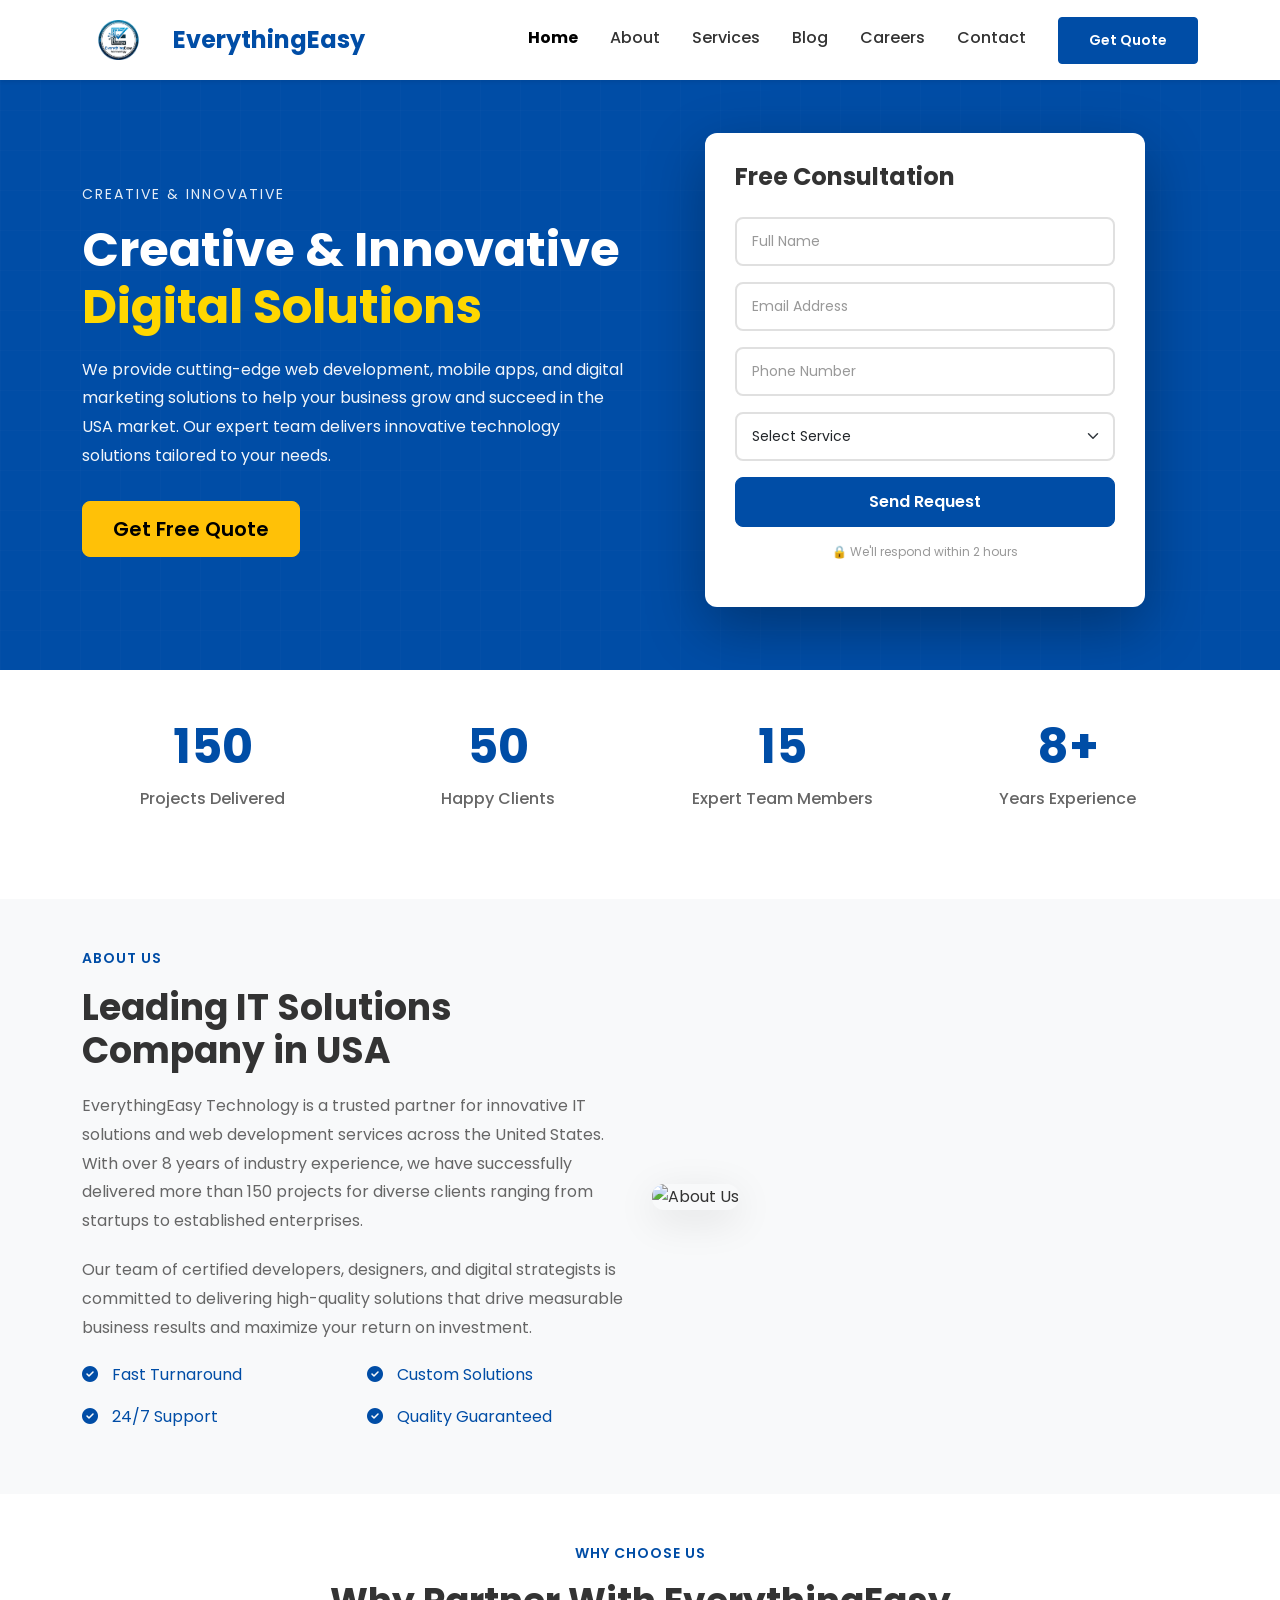
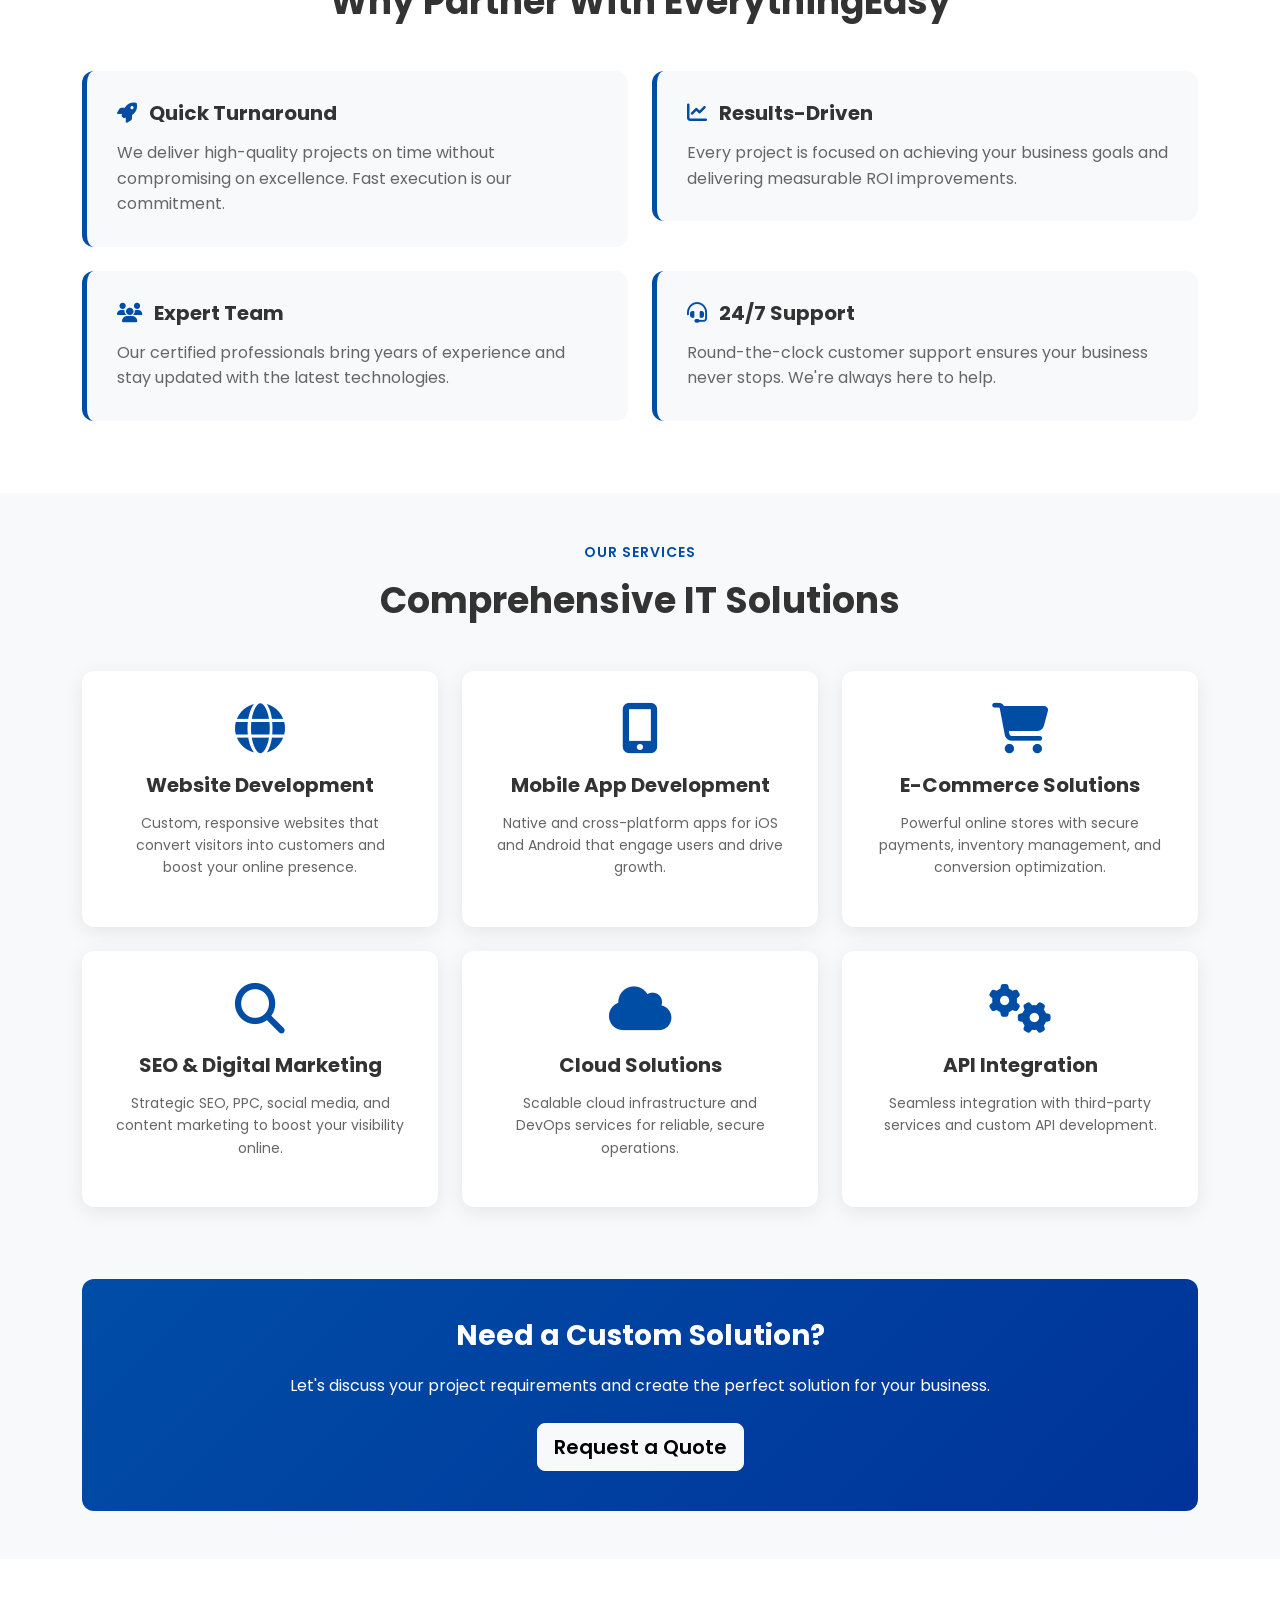
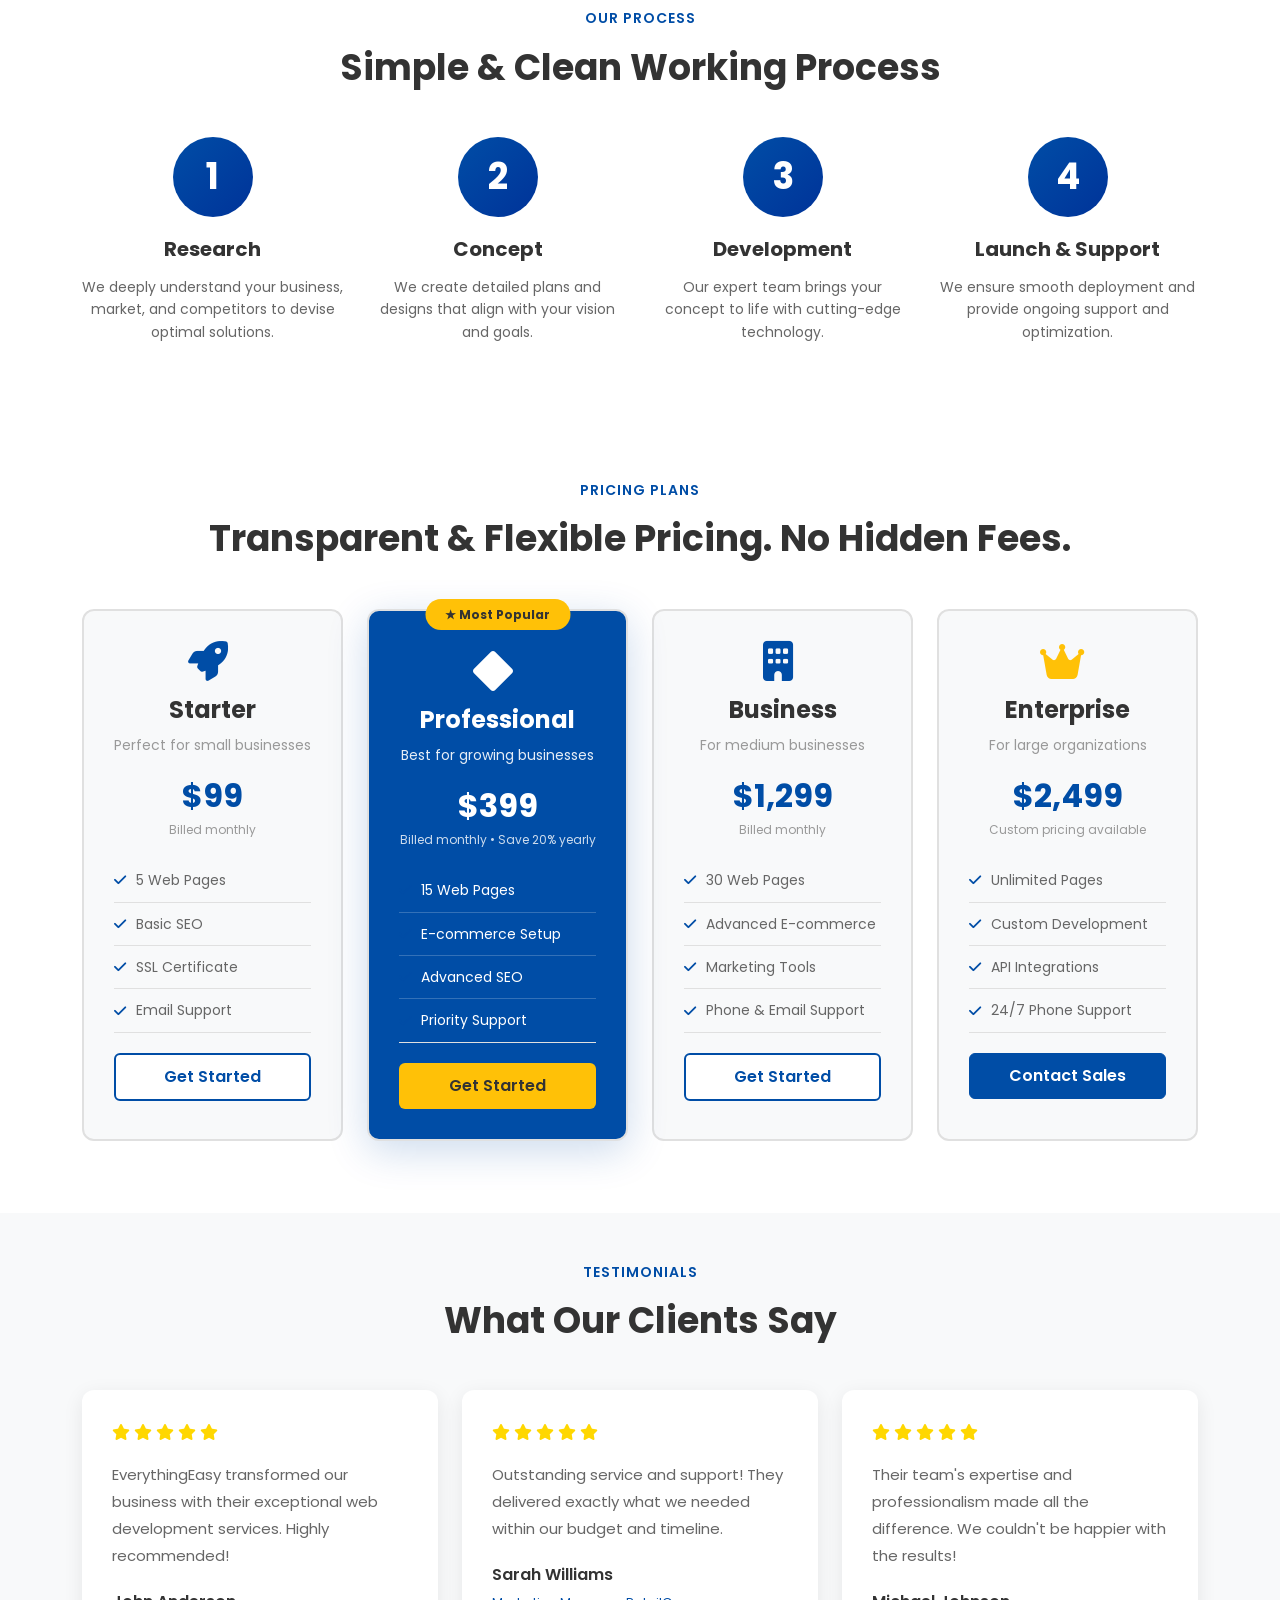
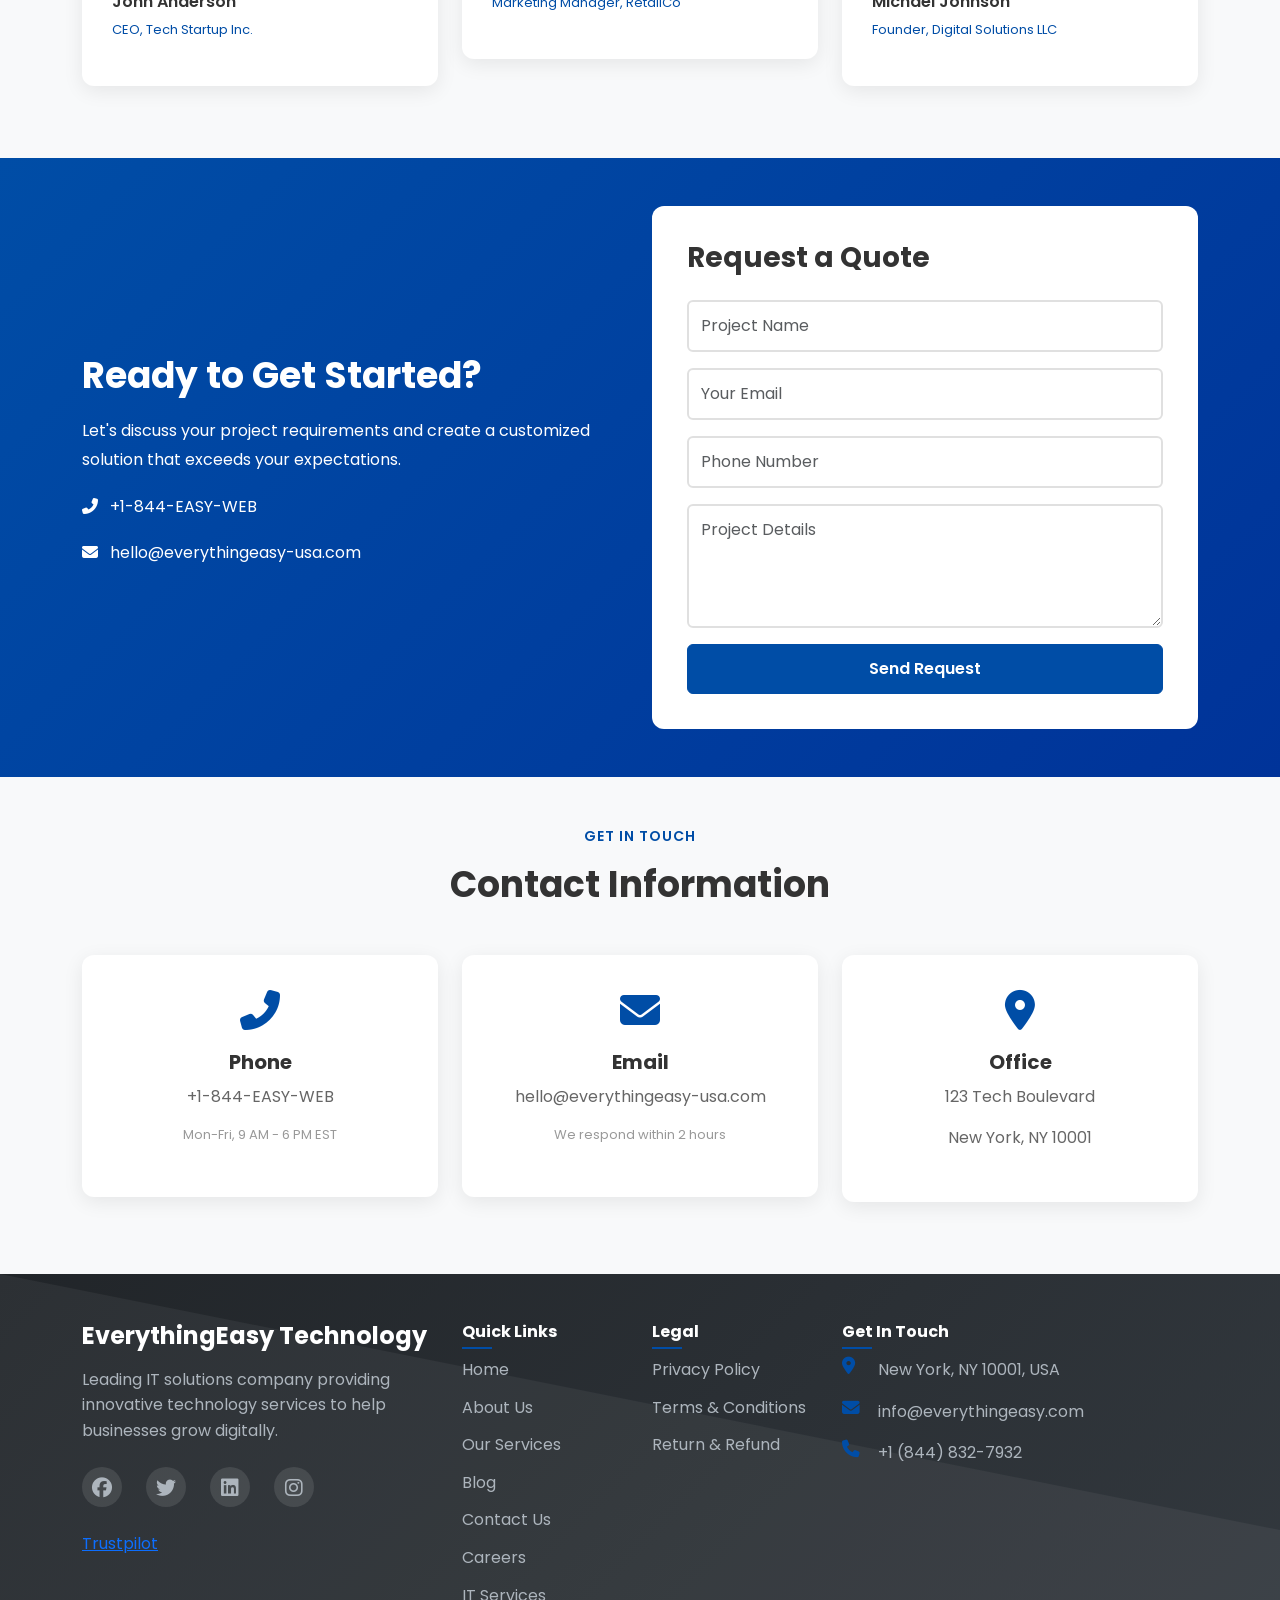
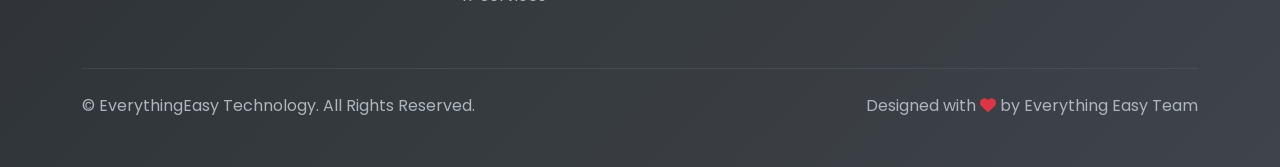
==== commit ea475857: "first" ====
--- a/index.html
+++ b/index.html
@@ -170,10 +170,6 @@
       .btn-primary:hover {
         background-color: #5568d3 !important;
         border-color: #5568d3 !important;
-      }
-
-      .navbar-brand.text-primary {
-        color: #004da6 !important;
       }
 
       .text-primary {
@@ -363,12 +359,6 @@
               <div style="display: flex; gap: 15px; flex-wrap: wrap">
                 <button class="btn btn-warning btn-lg" style="font-weight: 600">
                   Get Free Quote
-                </button>
-                <button
-                  class="btn btn-outline-light btn-lg"
-                  style="font-weight: 600"
-                >
-                  Contact Us
                 </button>
               </div>
             </div>
@@ -1148,7 +1138,7 @@
                 <h2
                   style="color: #004da6; font-weight: 700; margin-bottom: 5px"
                 >
-                  $599
+                  $99
                 </h2>
                 <p style="color: #999; font-size: 12px; margin-bottom: 20px">
                   Billed monthly
@@ -1278,7 +1268,7 @@
                 <p style="opacity: 0.9; font-size: 14px; margin-bottom: 20px">
                   Best for growing businesses
                 </p>
-                <h2 style="font-weight: 700; margin-bottom: 5px">$999</h2>
+                <h2 style="font-weight: 700; margin-bottom: 5px">$399</h2>
                 <p style="opacity: 0.8; font-size: 12px; margin-bottom: 20px">
                   Billed monthly • Save 20% yearly
                 </p>
@@ -1375,7 +1365,7 @@
                 <h2
                   style="color: #004da6; font-weight: 700; margin-bottom: 5px"
                 >
-                  $1,999
+                  $1,299
                 </h2>
                 <p style="color: #999; font-size: 12px; margin-bottom: 20px">
                   Billed monthly
@@ -1489,7 +1479,7 @@
                 <h2
                   style="color: #004da6; font-weight: 700; margin-bottom: 5px"
                 >
-                  $4,999
+                  $2,499
                 </h2>
                 <p style="color: #999; font-size: 12px; margin-bottom: 20px">
                   Custom pricing available
--- a/css/style.css
+++ b/css/style.css
@@ -1,8 +1,8 @@
 /* Everything Easy USA - IT Solutions Company Styles */
 
 :root {
-  --primary-color: #667eea;
-  --secondary-color: #764ba2;
+  --primary-color: #004da6;
+  --secondary-color: #004da6;
   --dark-color: #1a1a2e;
   --light-color: #f8f9fa;
   --gradient-primary: #004da6;
@@ -131,6 +131,9 @@
   background: rgba(255, 255, 255, 0.1);
   border-radius: 50%;
   z-index: 0;
+}
+.navbar-brand.text-primary {
+  color: #004da6 !important;
 }
 
 /* Form Styles */
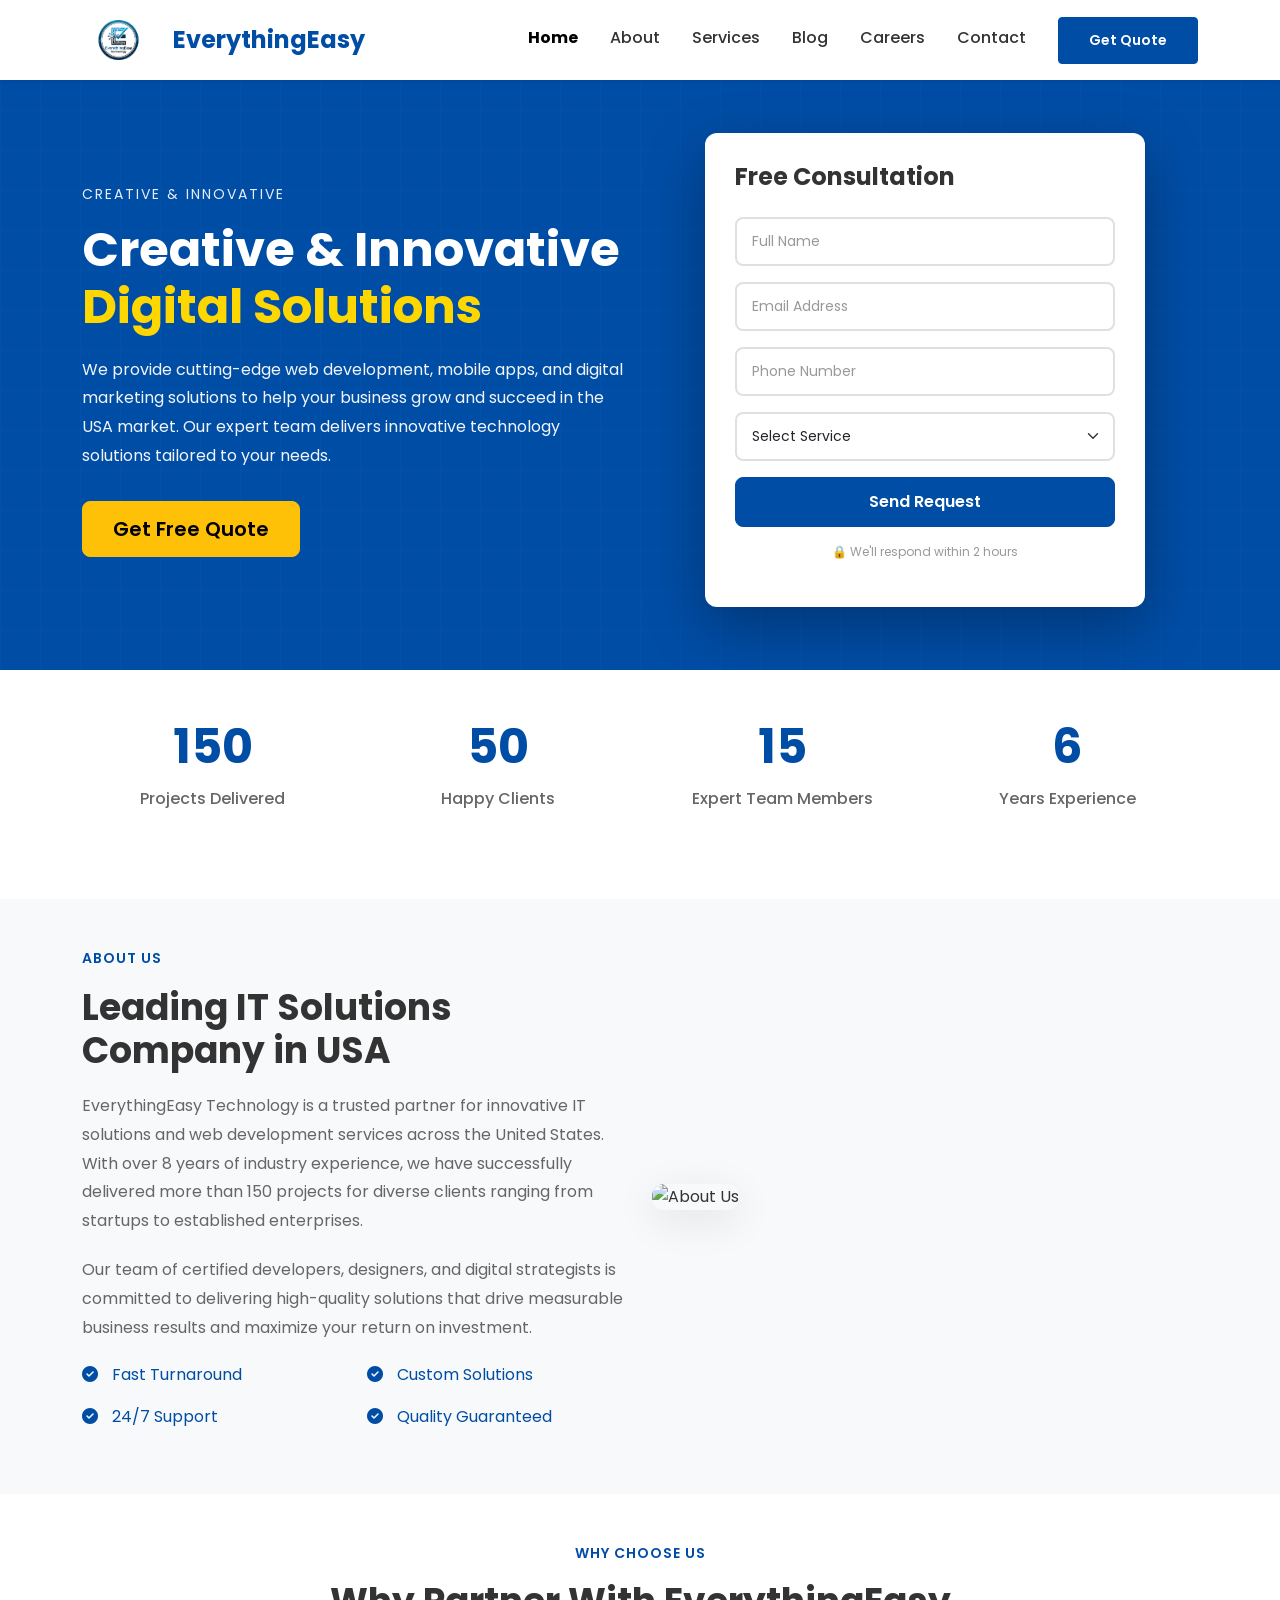
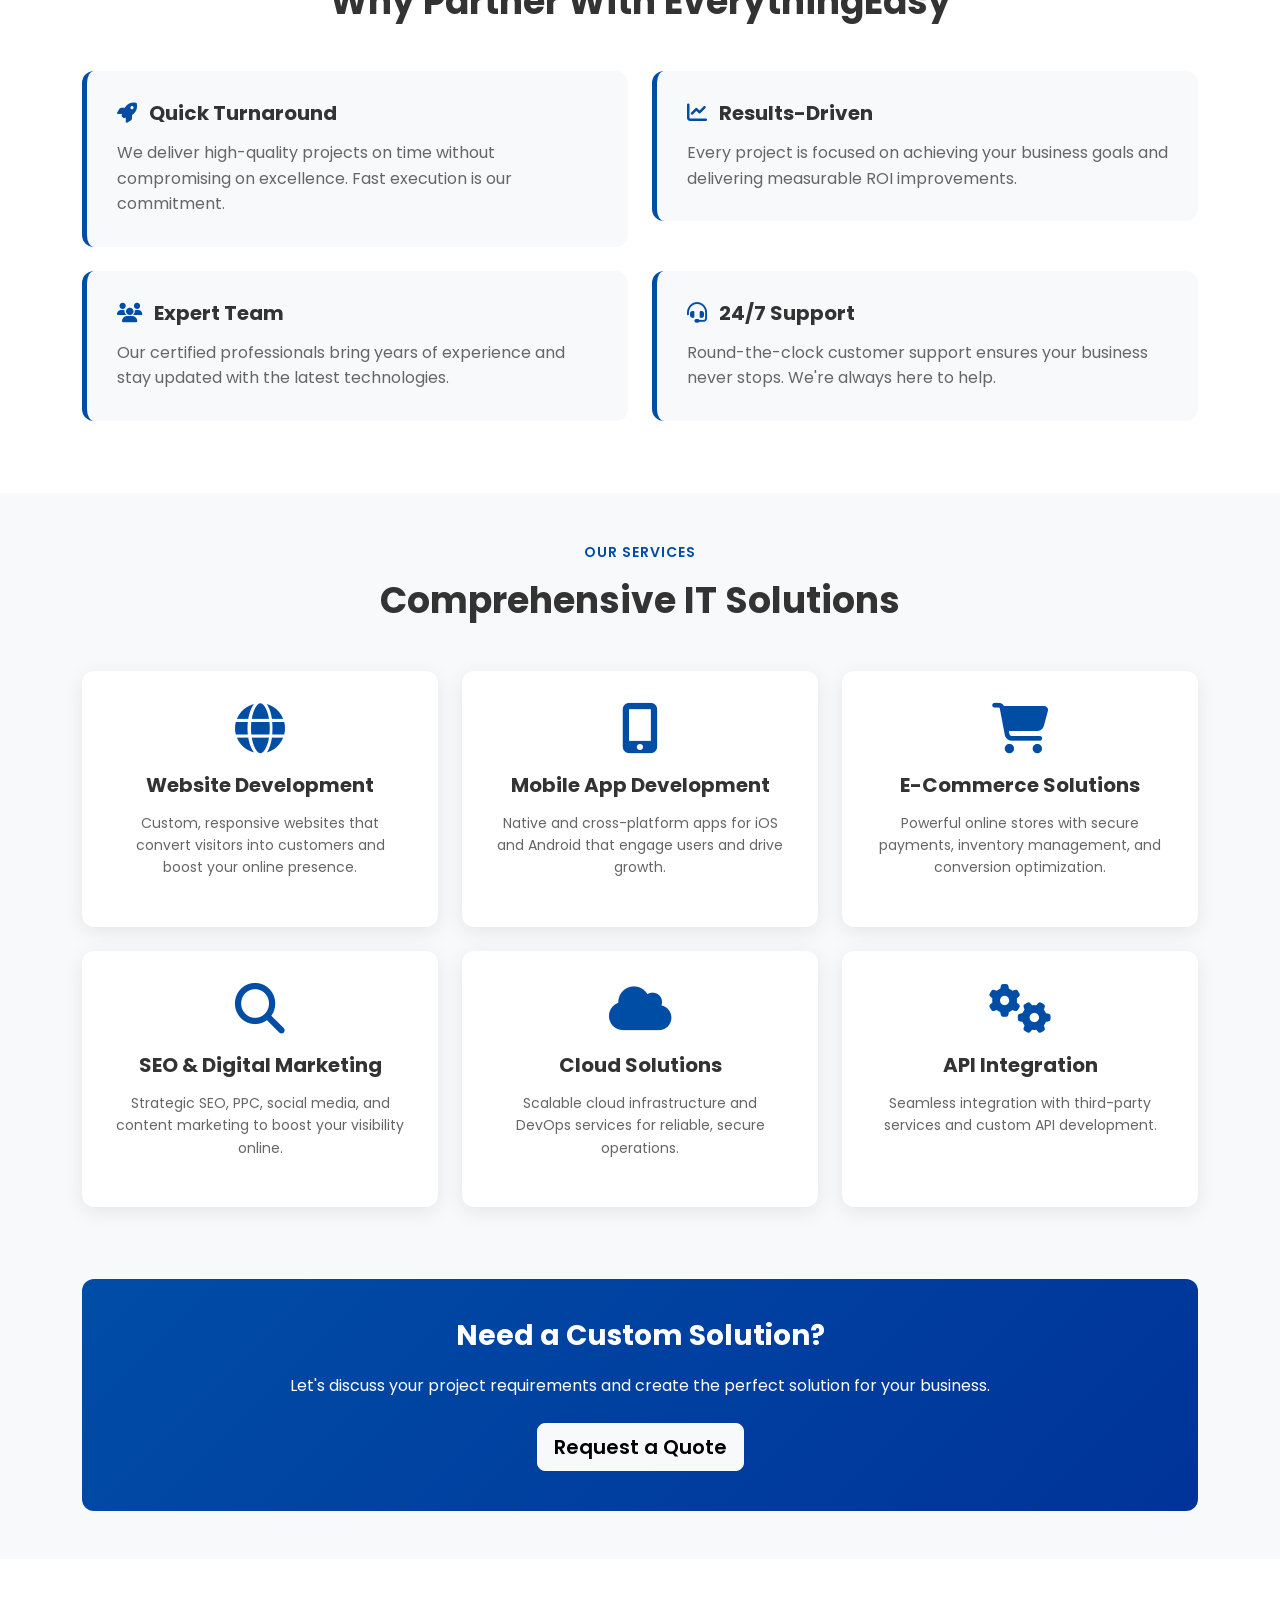
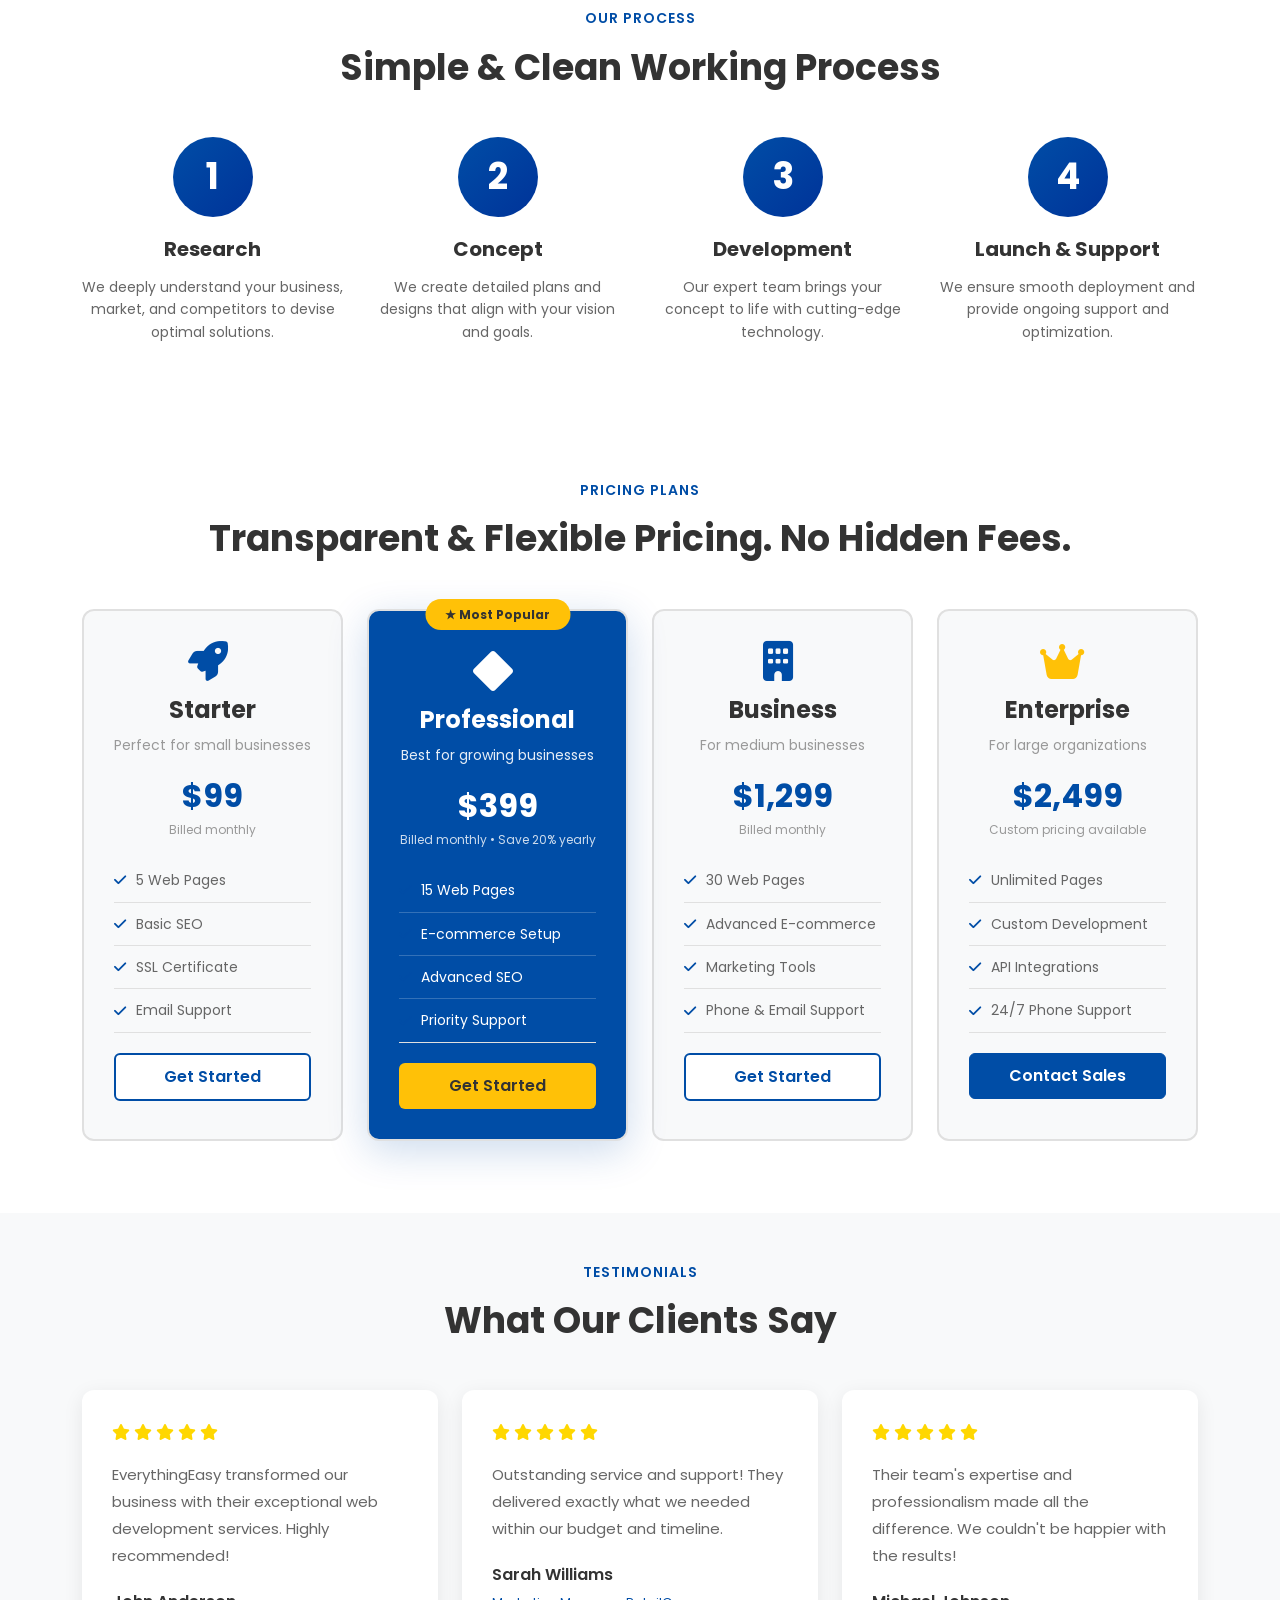
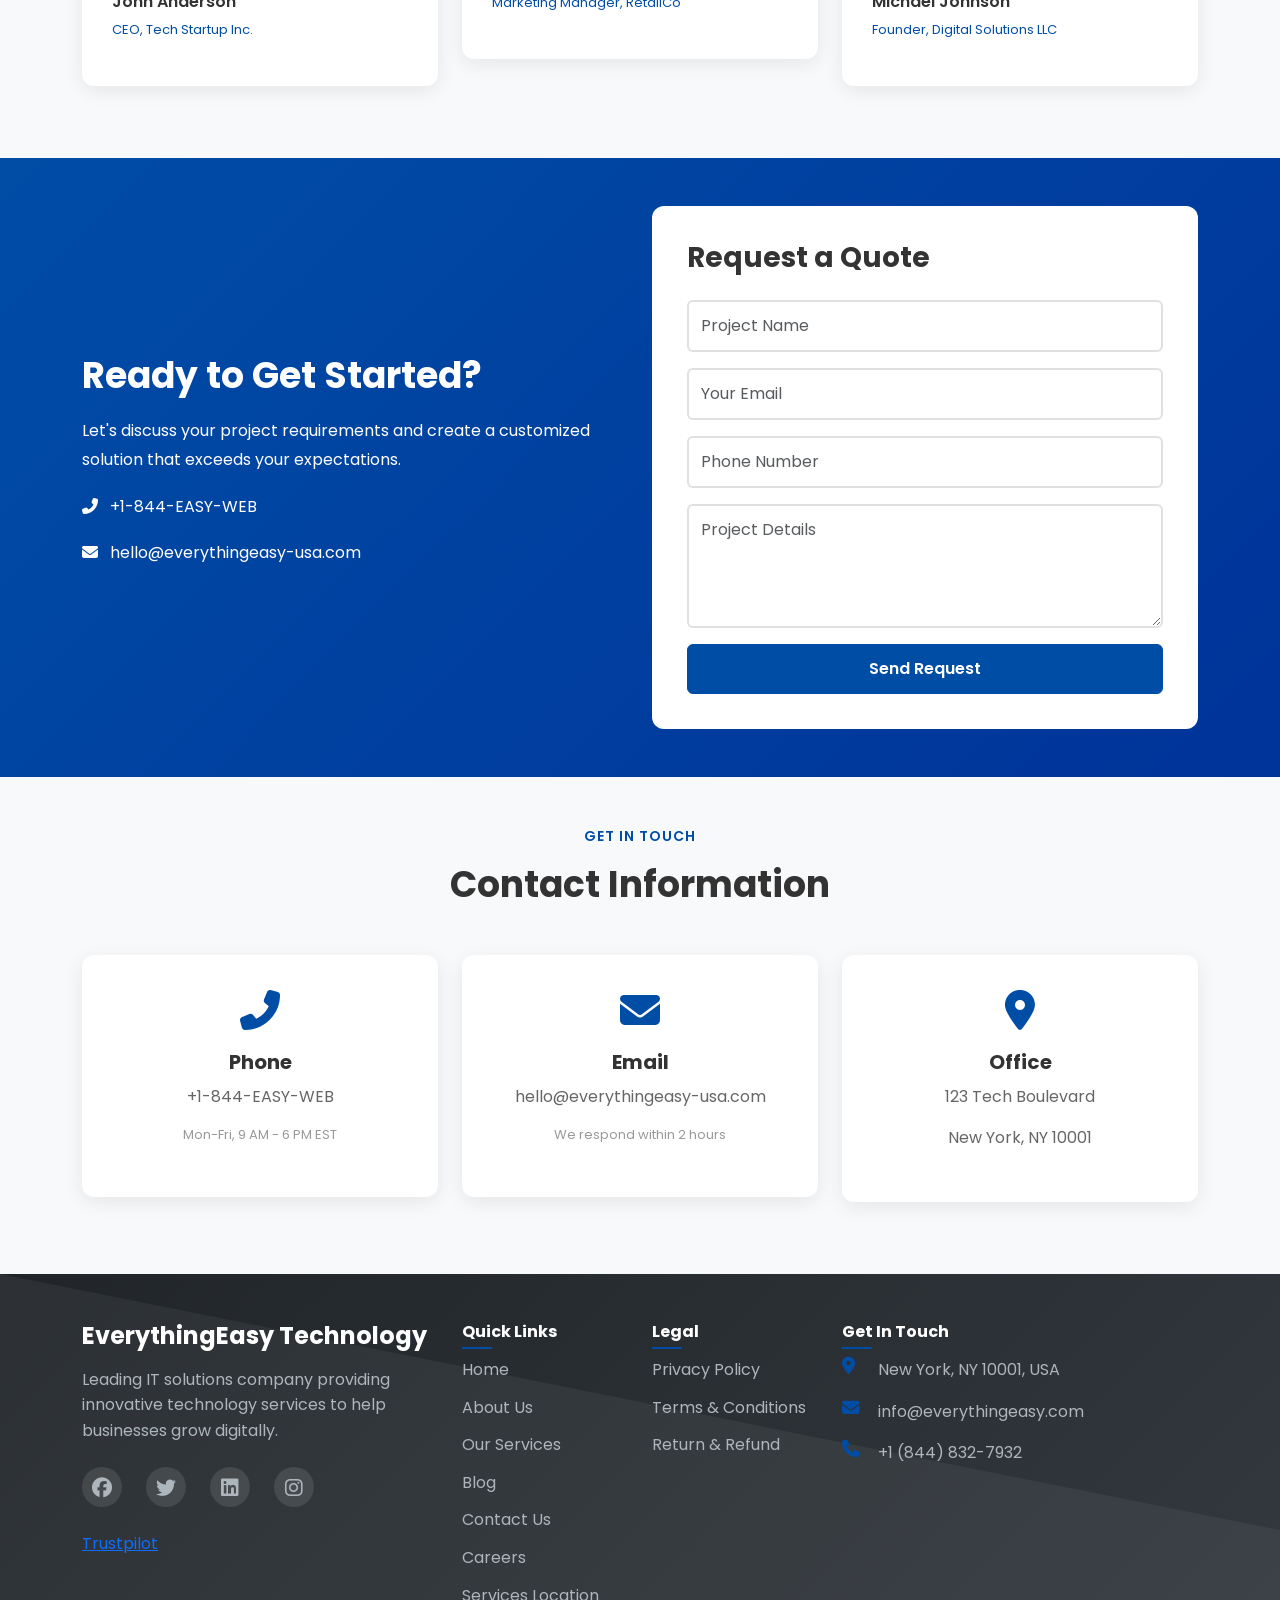
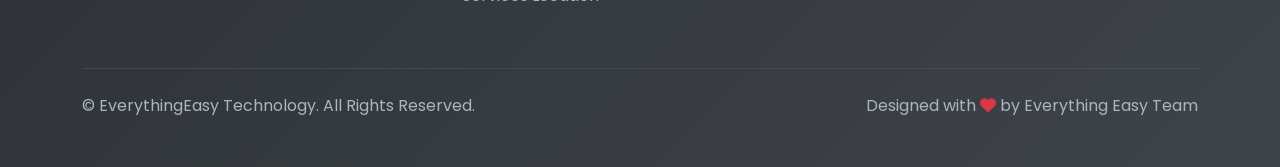
==== commit c9455270: "first" ====
--- a/index.html
+++ b/index.html
@@ -469,7 +469,7 @@
                   margin-bottom: 10px;
                 "
               >
-                8+
+                6
               </h2>
               <p style="color: #666; font-size: 16px; font-weight: 500">
                 Years Experience
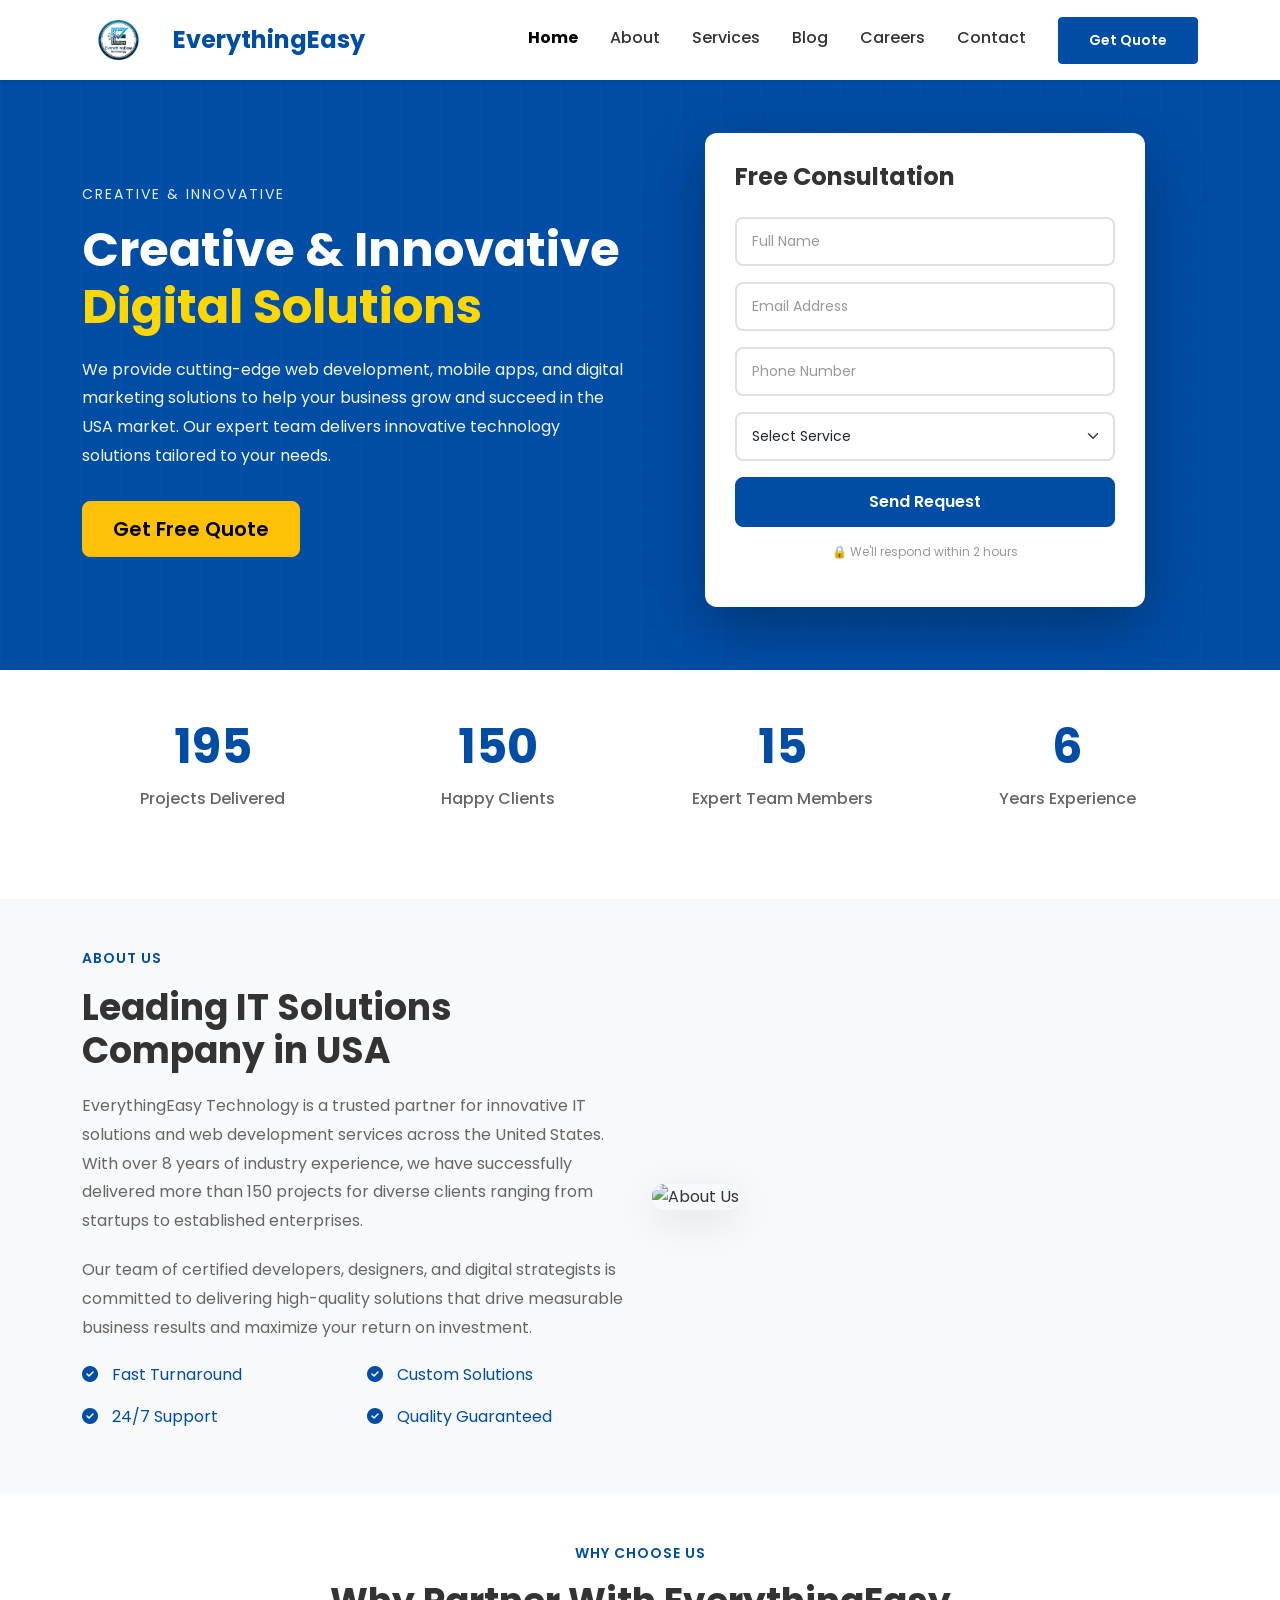
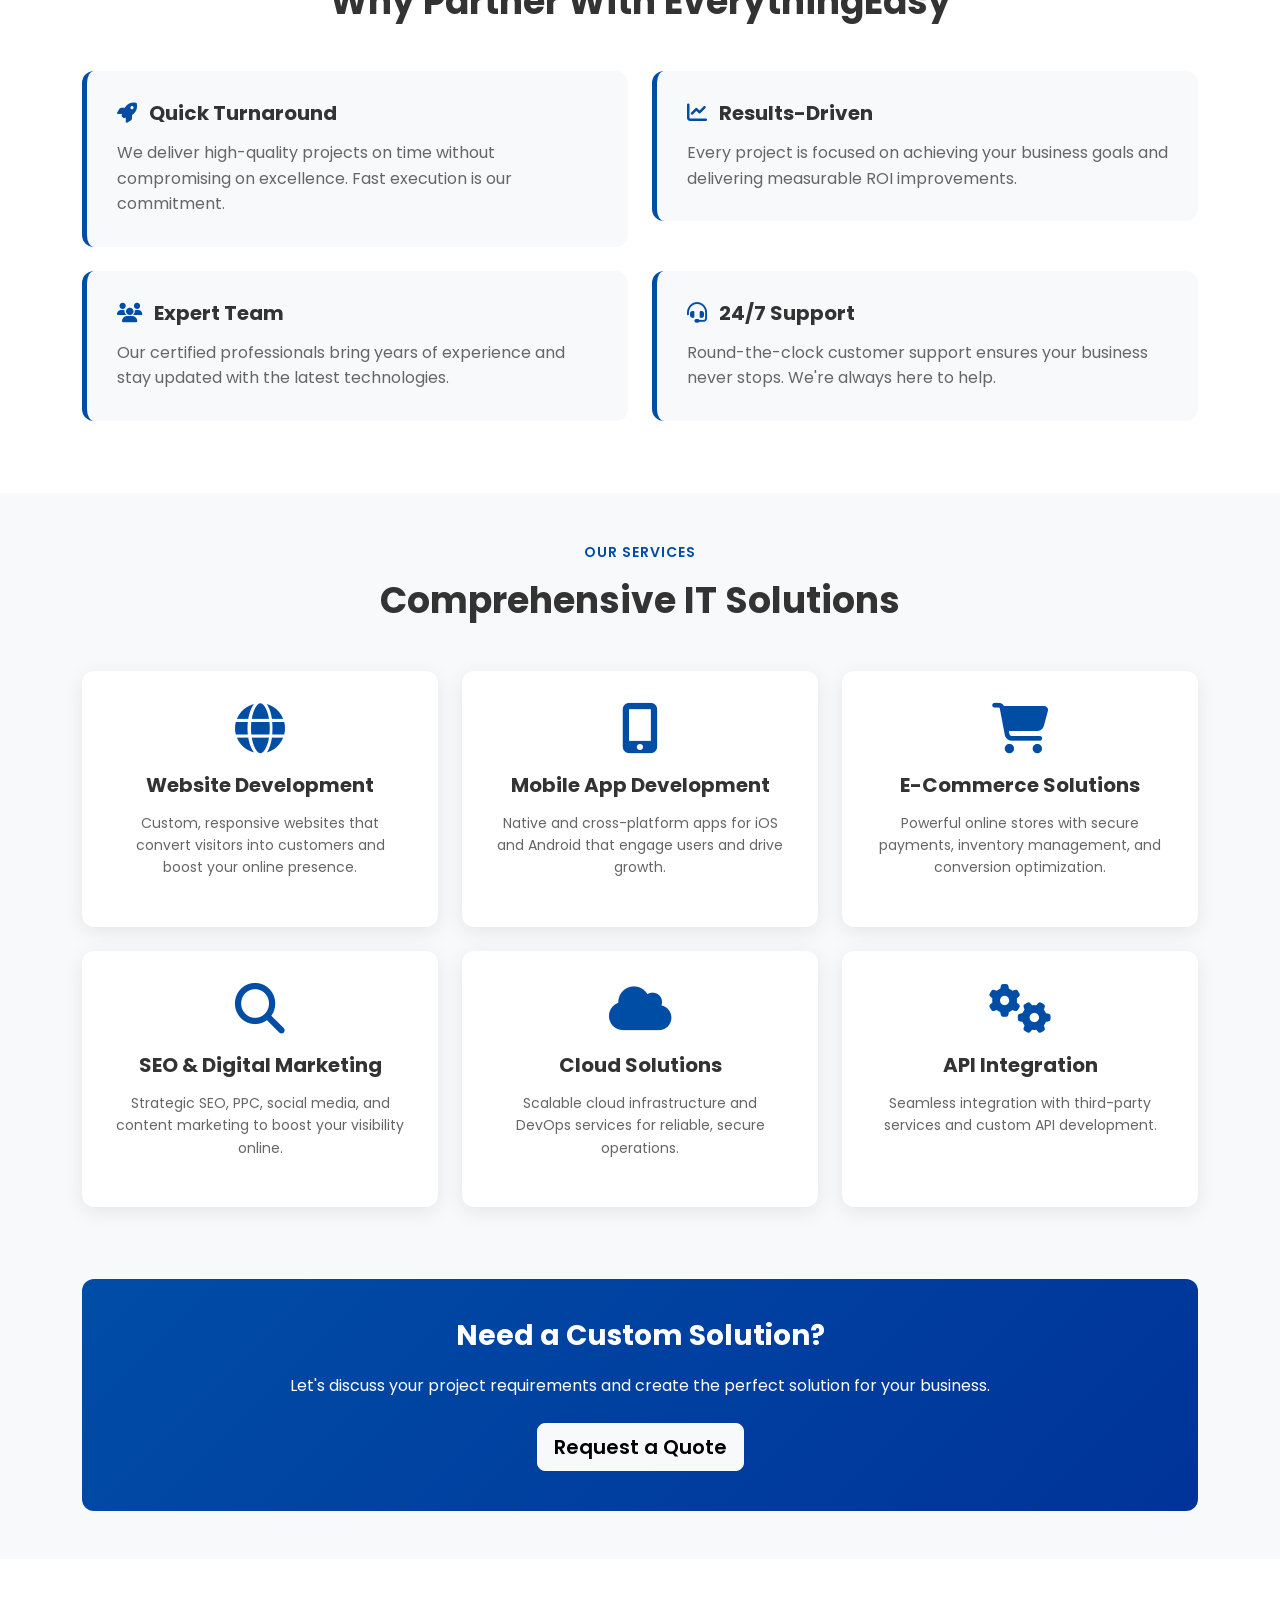
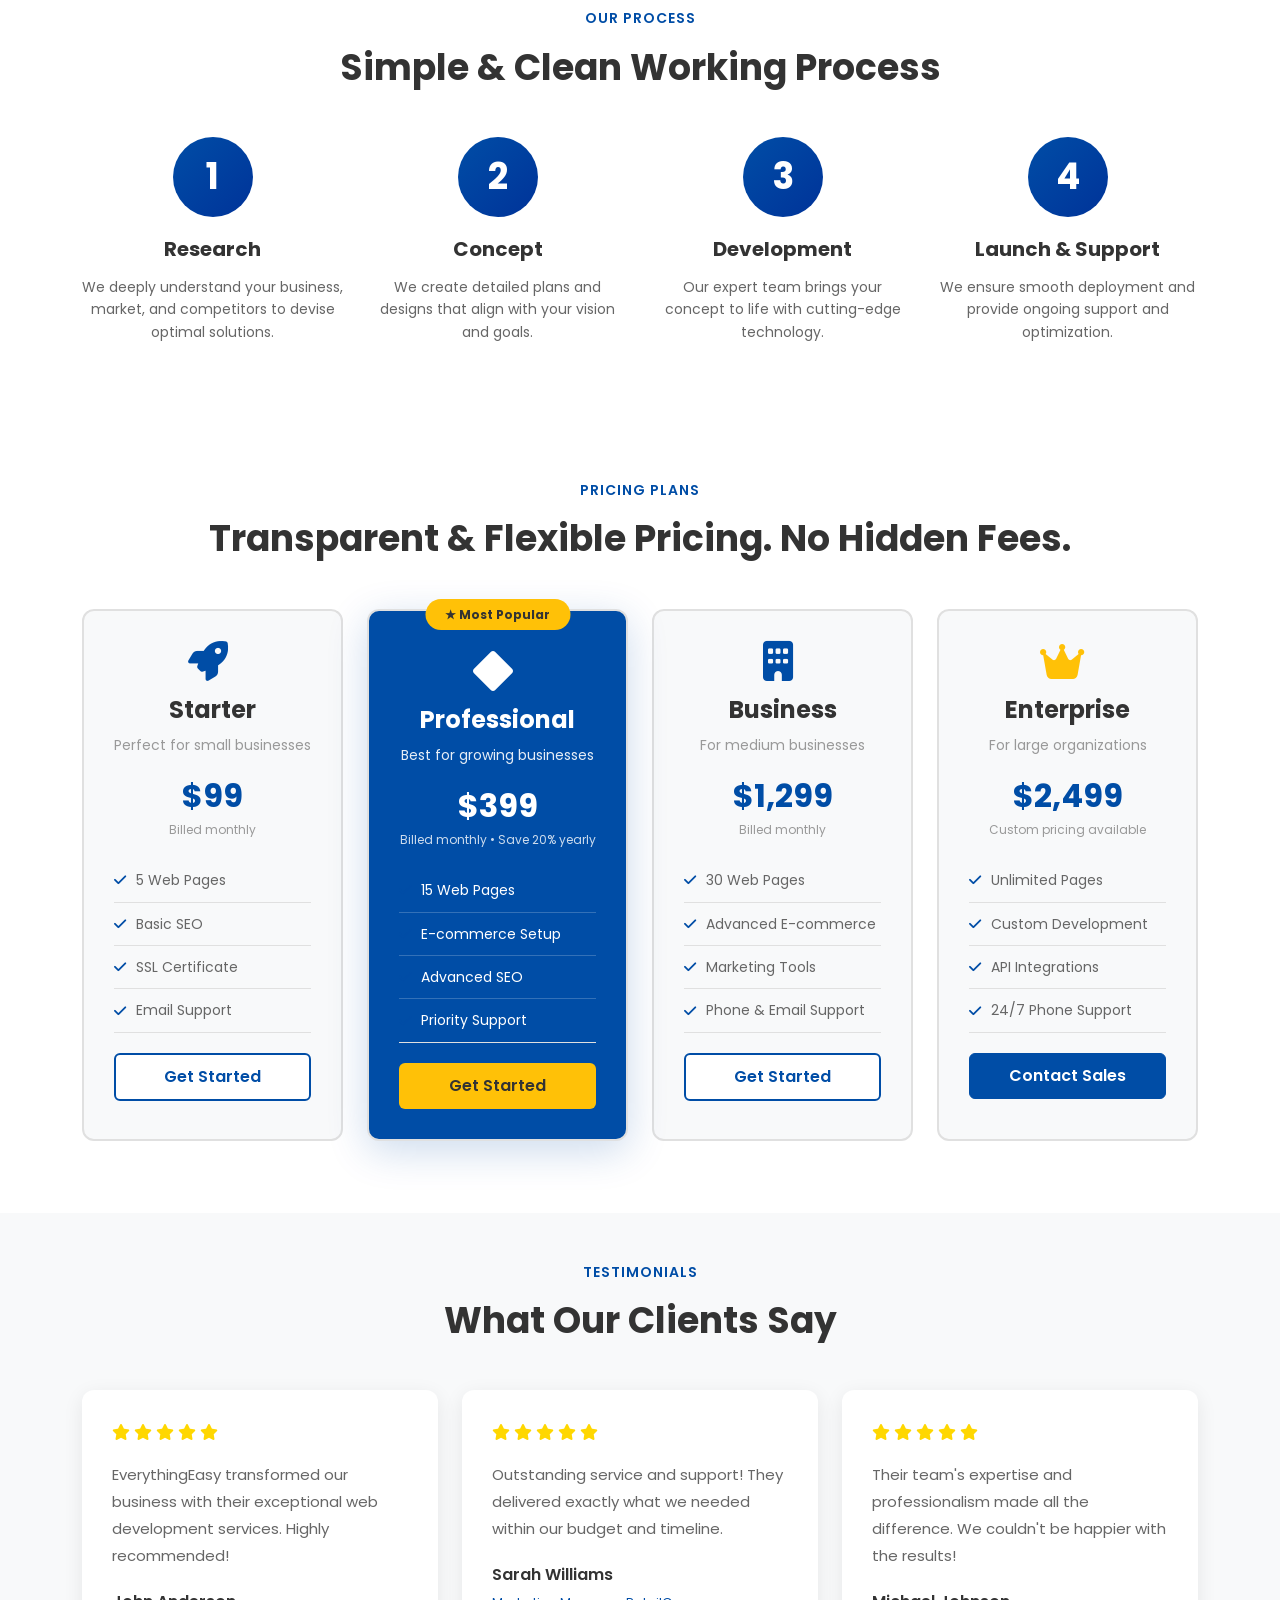
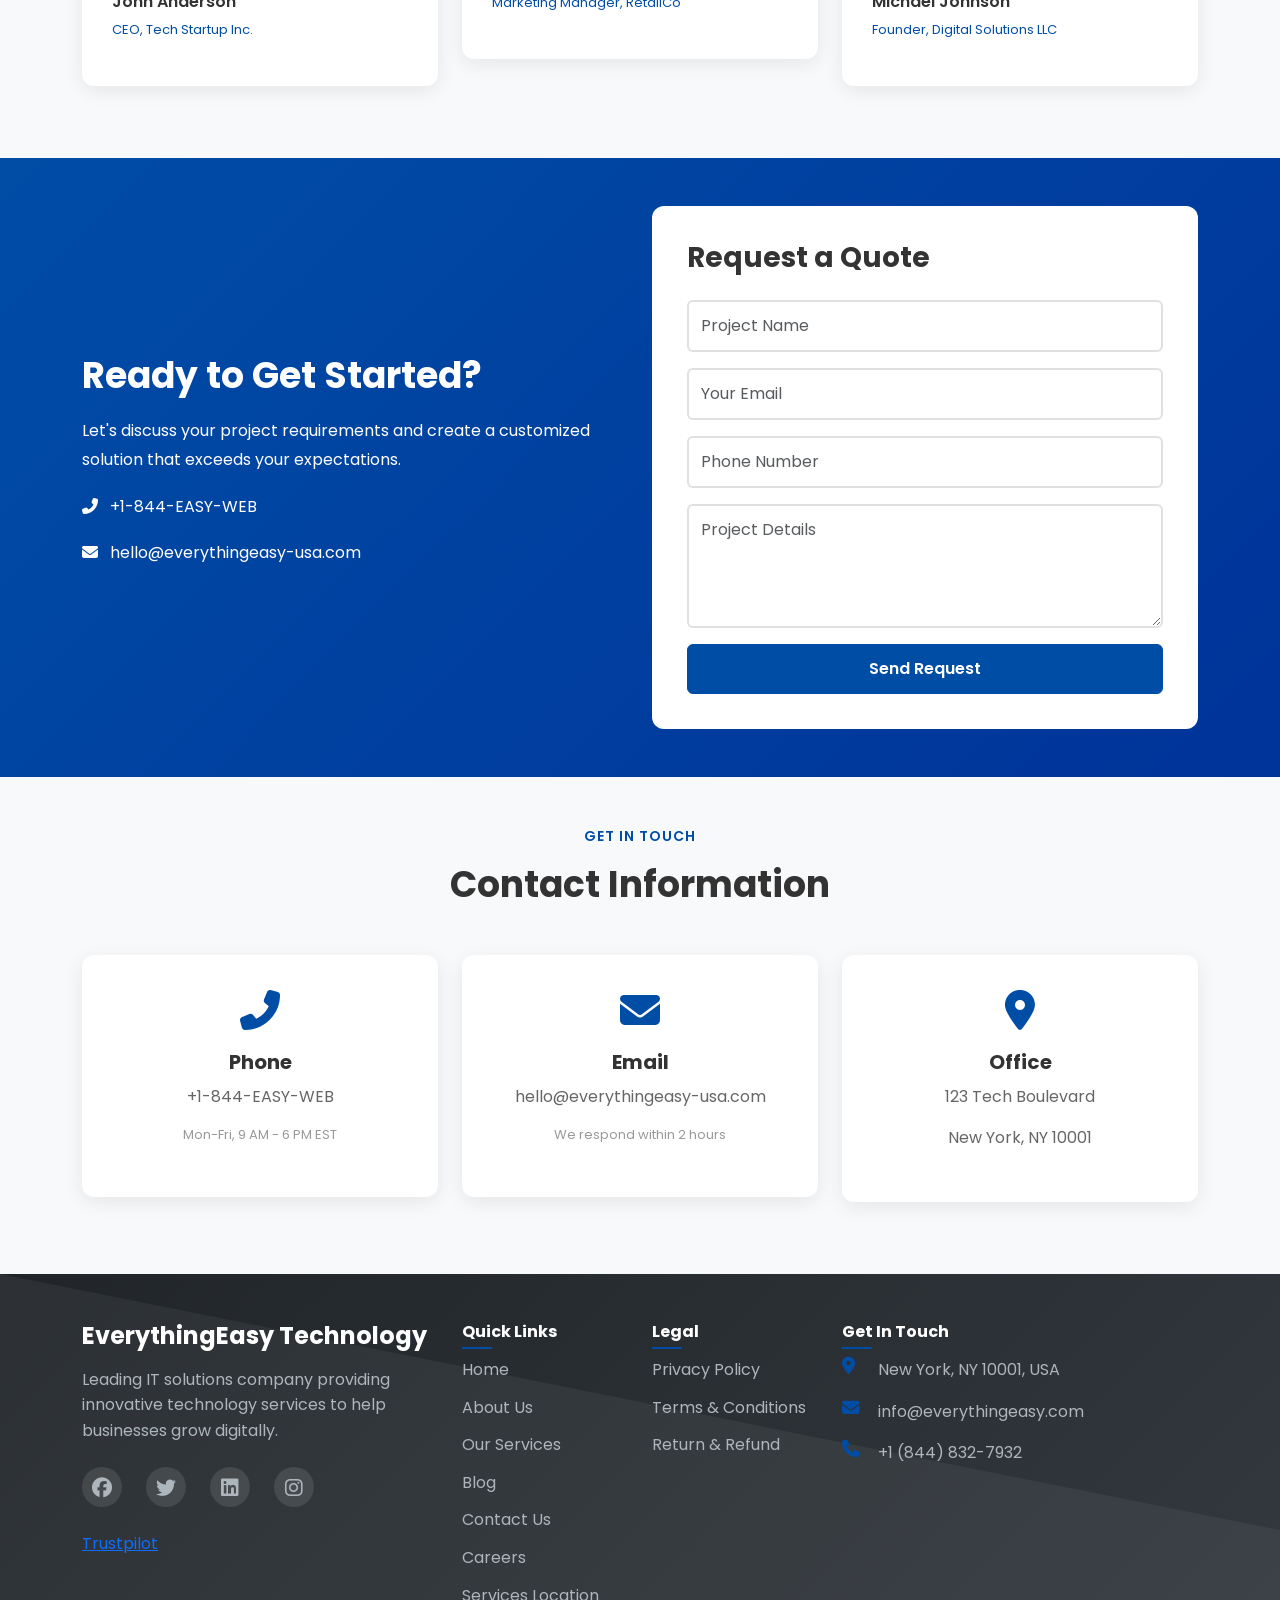
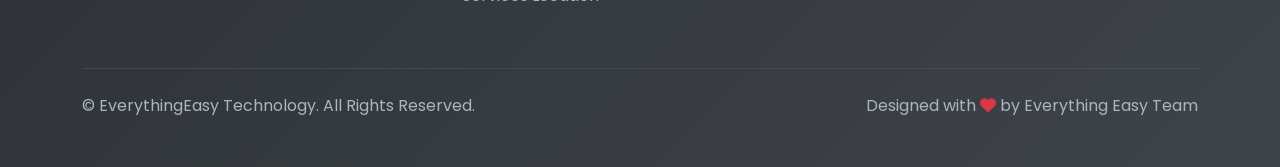
==== commit 37934d3e: "first" ====
--- a/index.html
+++ b/index.html
@@ -418,7 +418,7 @@
                   color: #004da6;
                   margin-bottom: 10px;
                 "
-                data-target="150"
+                data-target="200"
               >
                 0
               </h2>
@@ -435,7 +435,7 @@
                   color: #004da6;
                   margin-bottom: 10px;
                 "
-                data-target="50"
+                data-target="150"
               >
                 0
               </h2>
